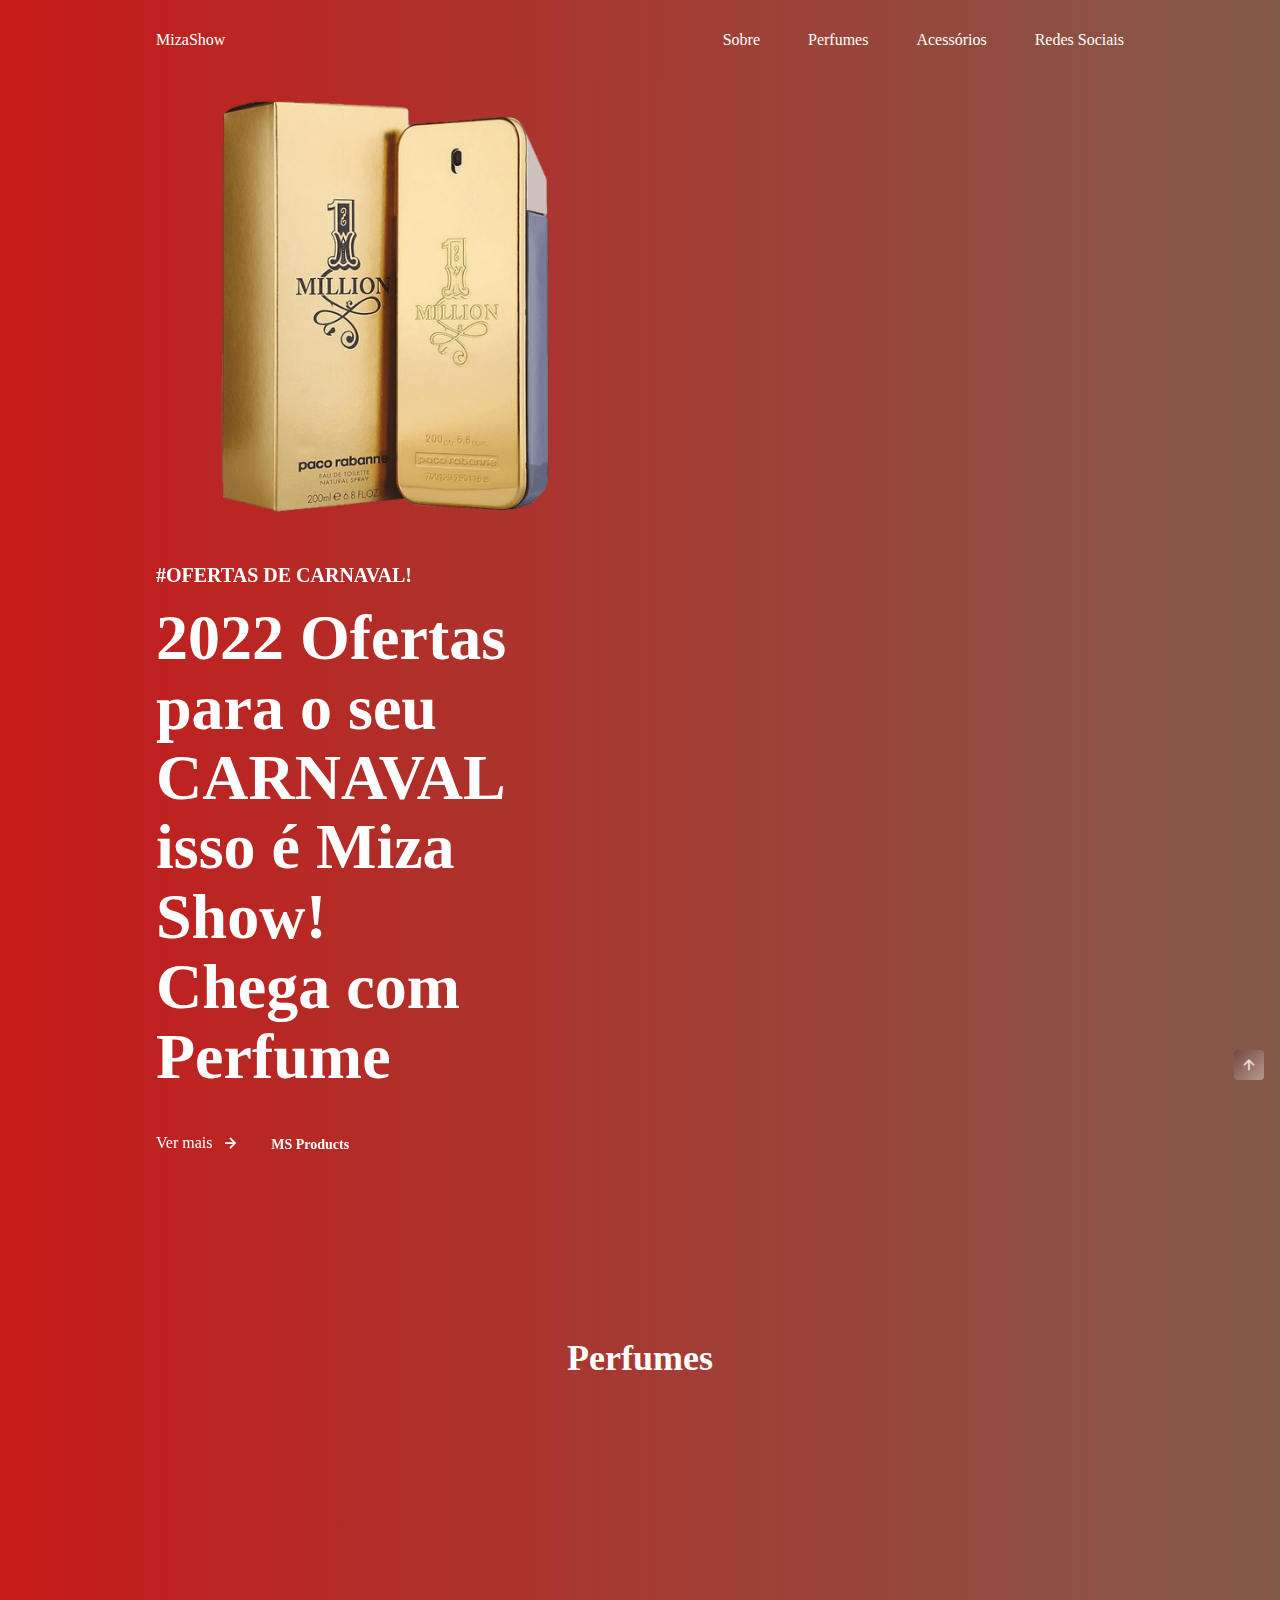
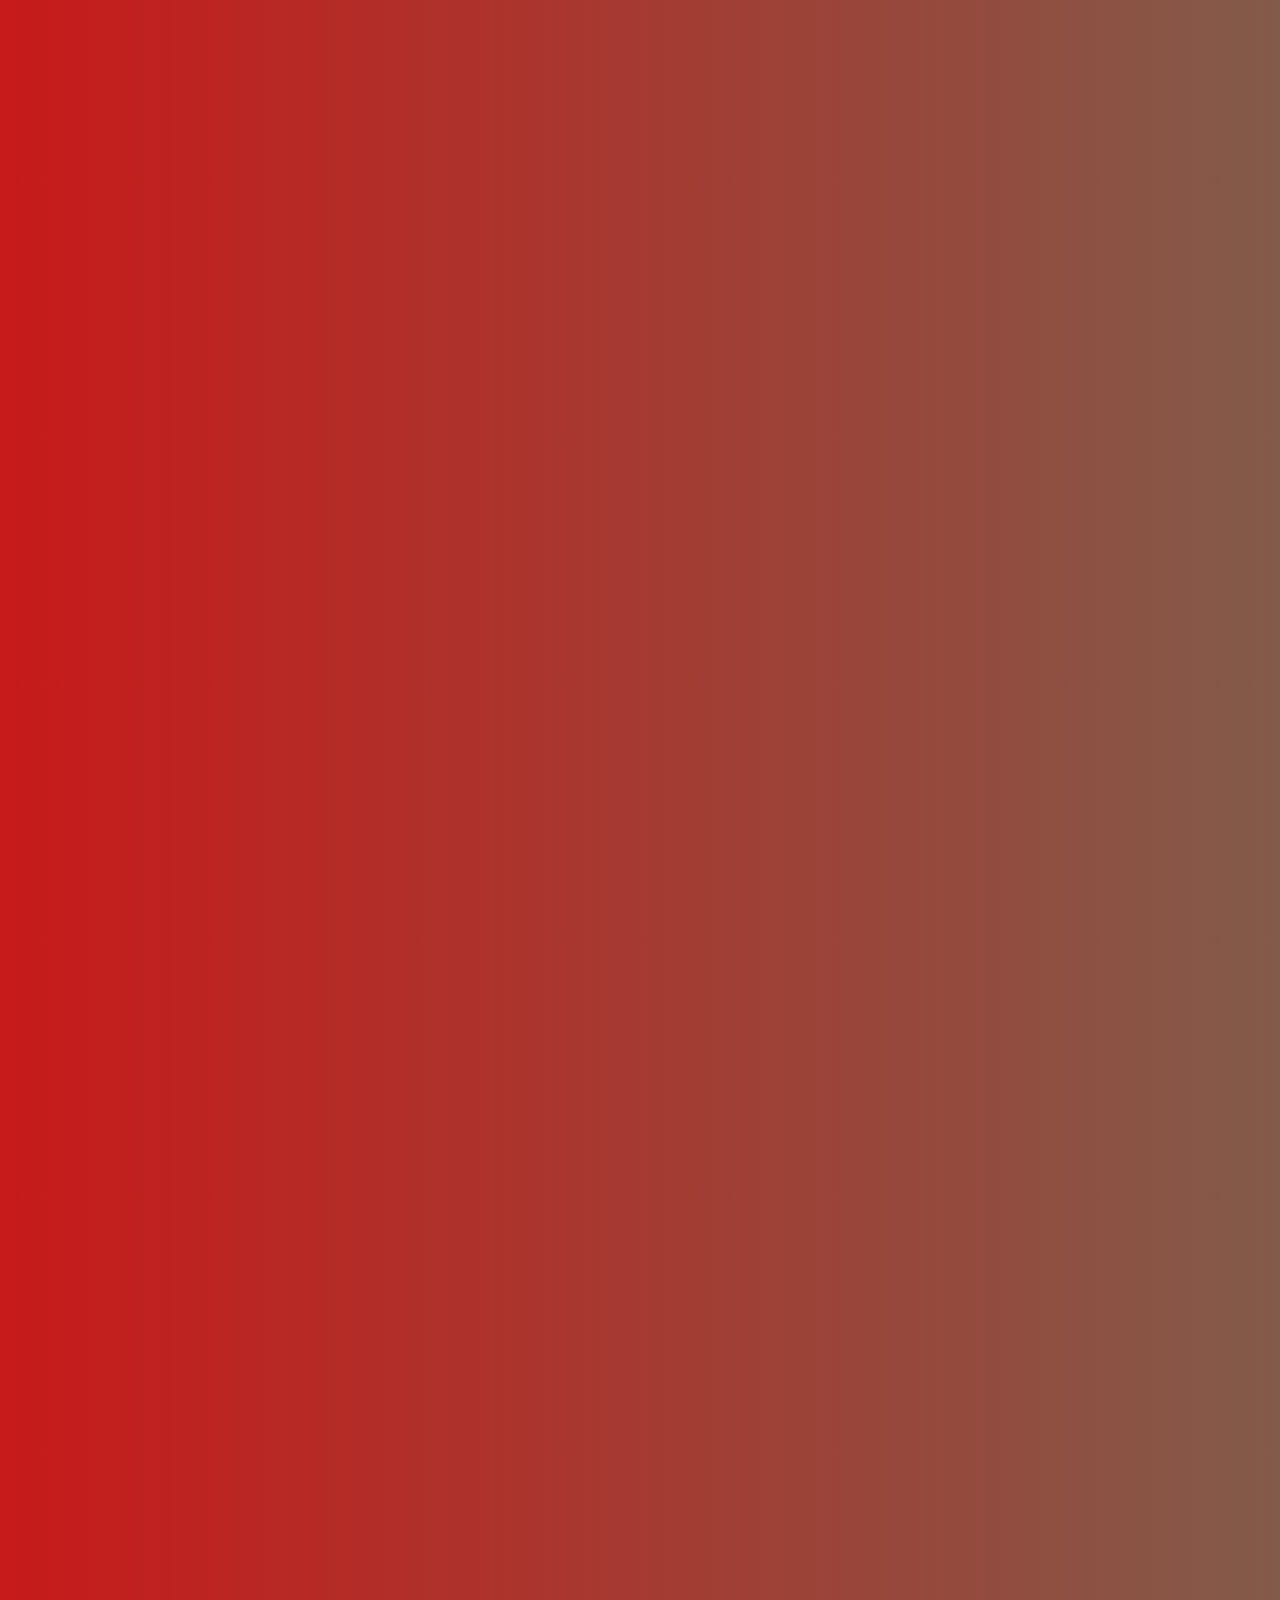
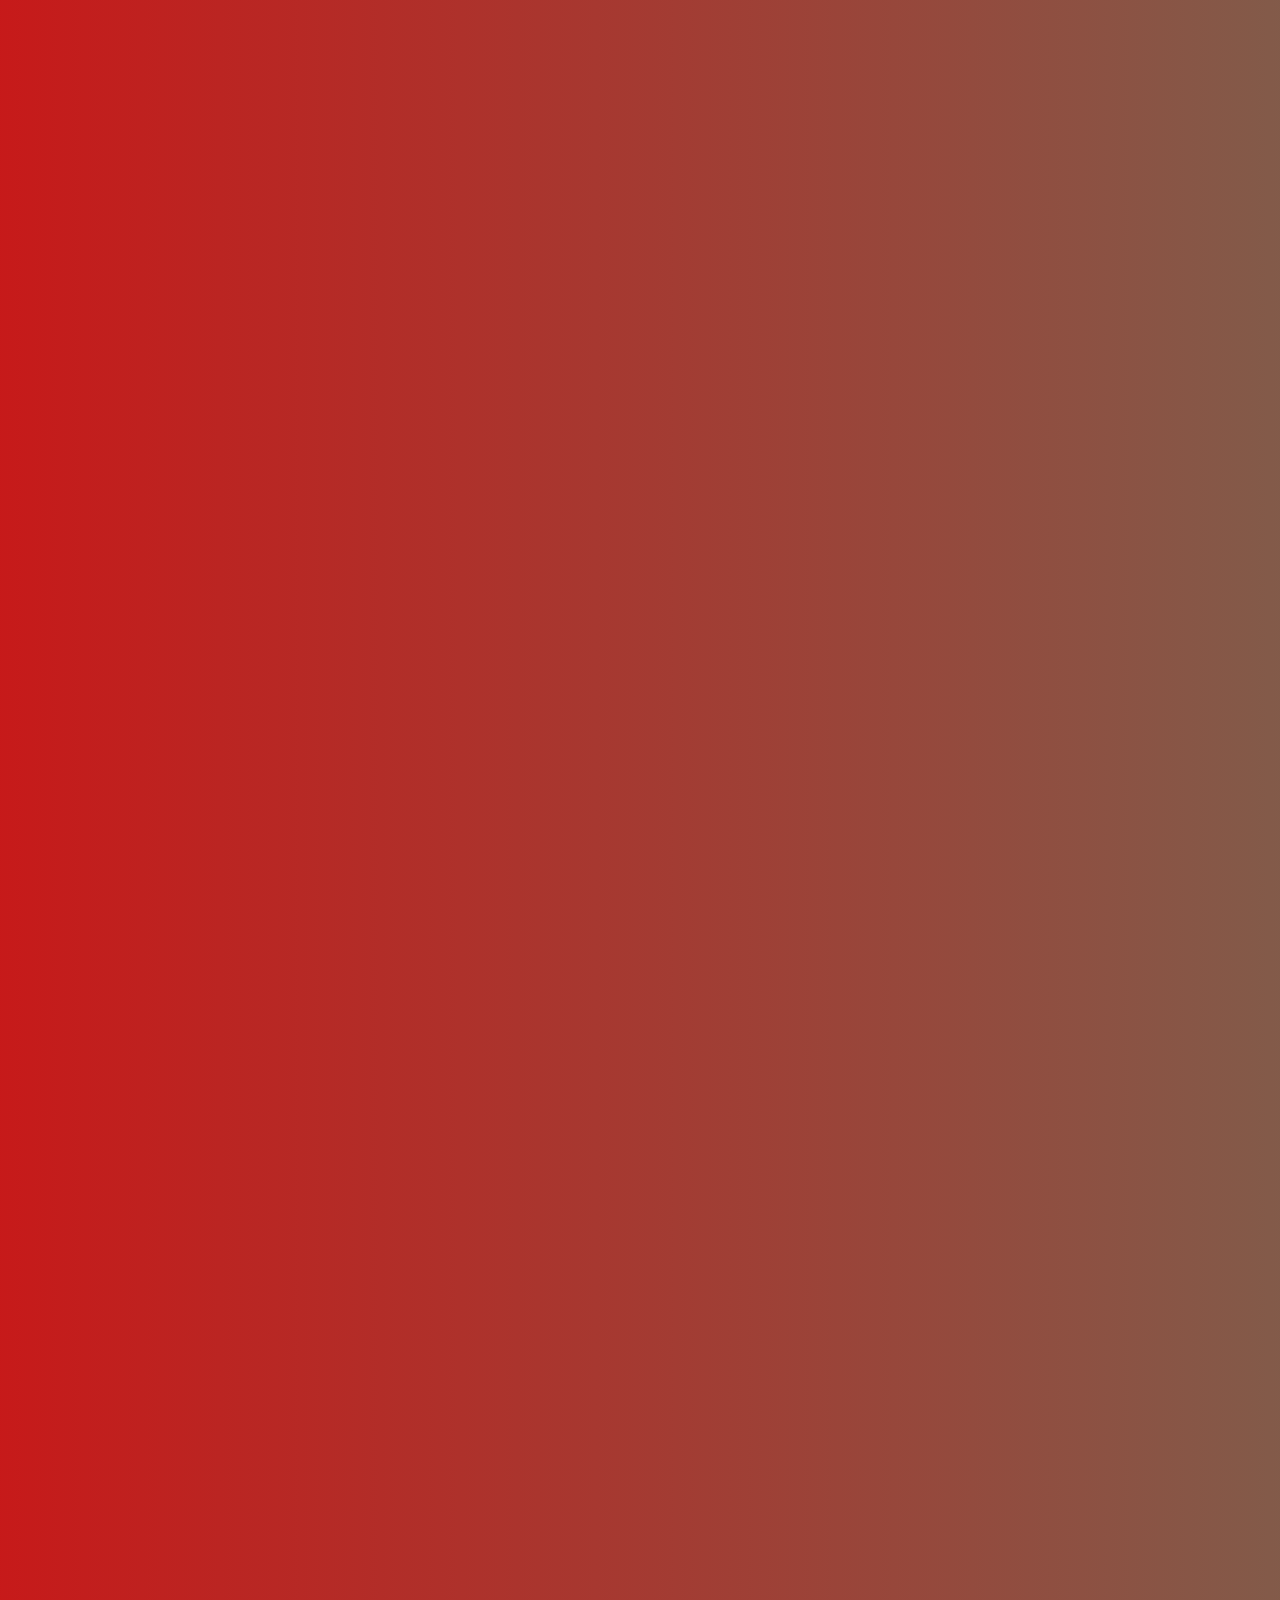
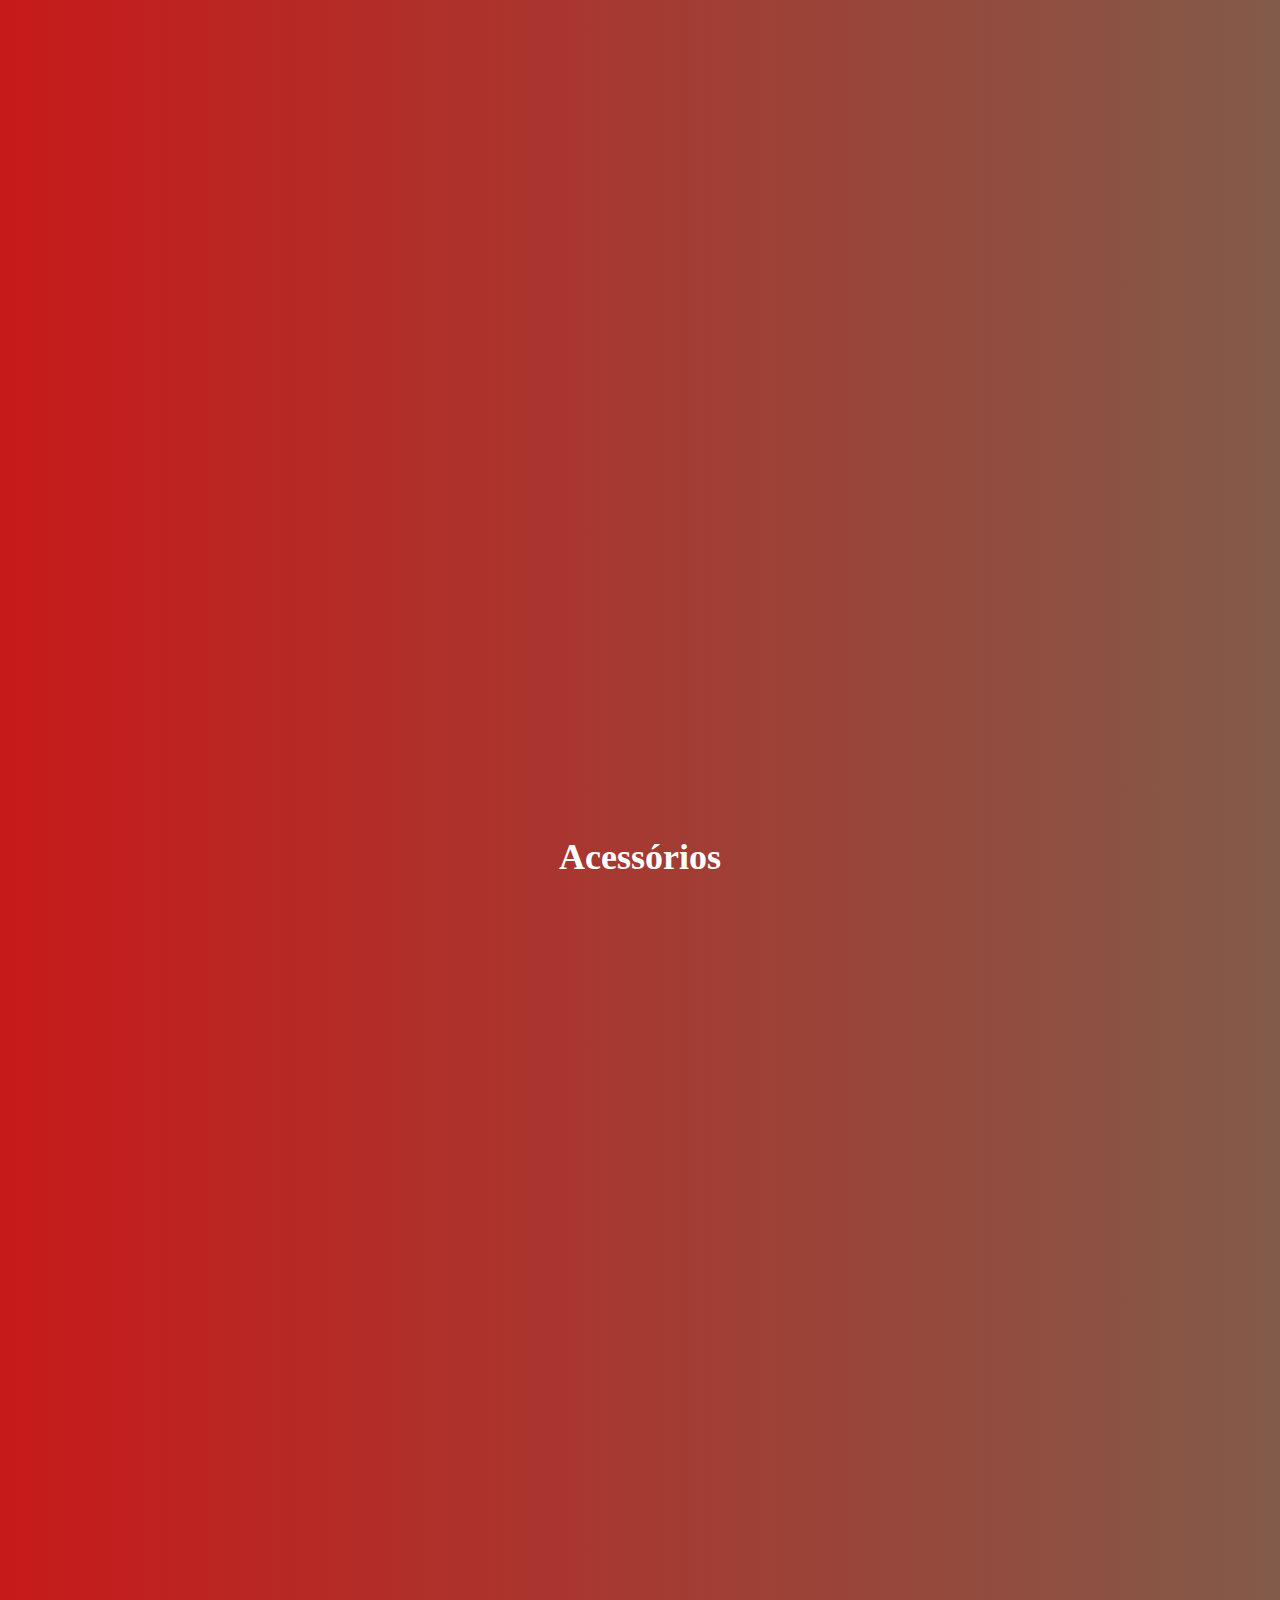
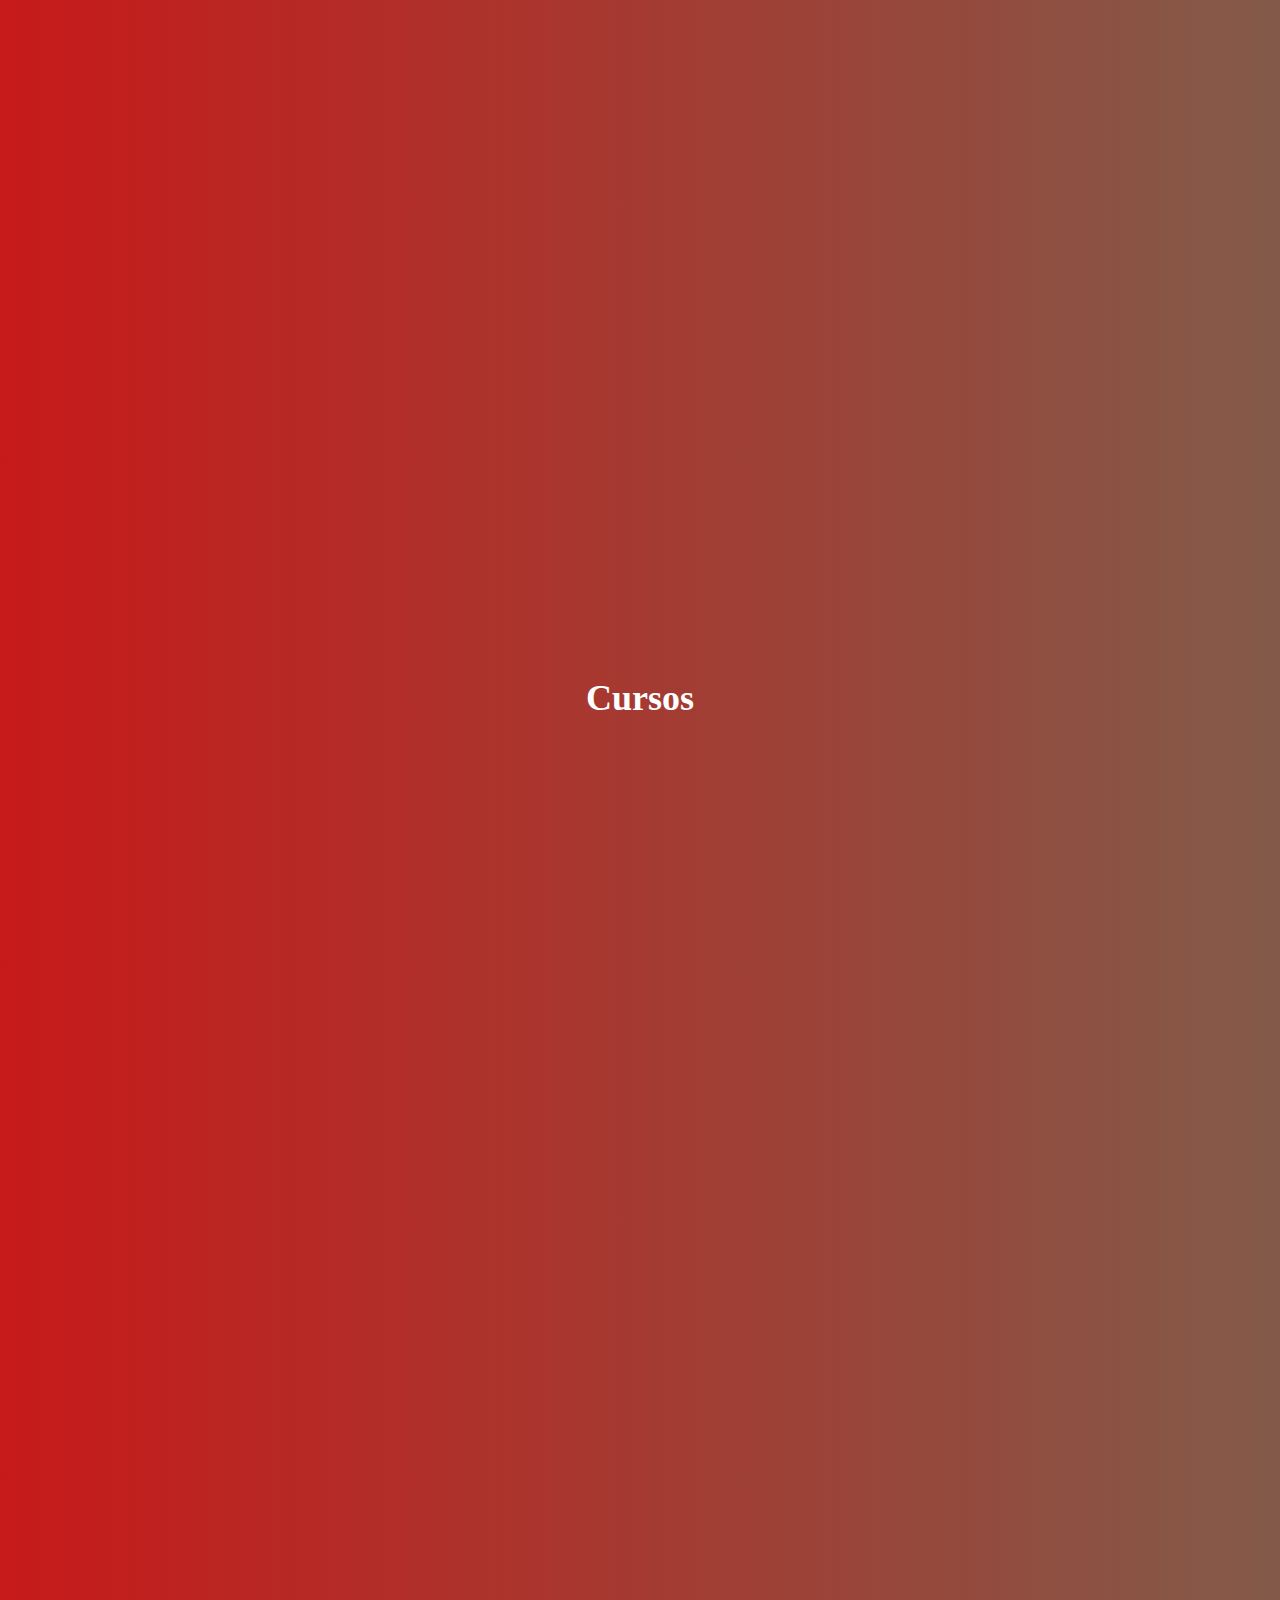
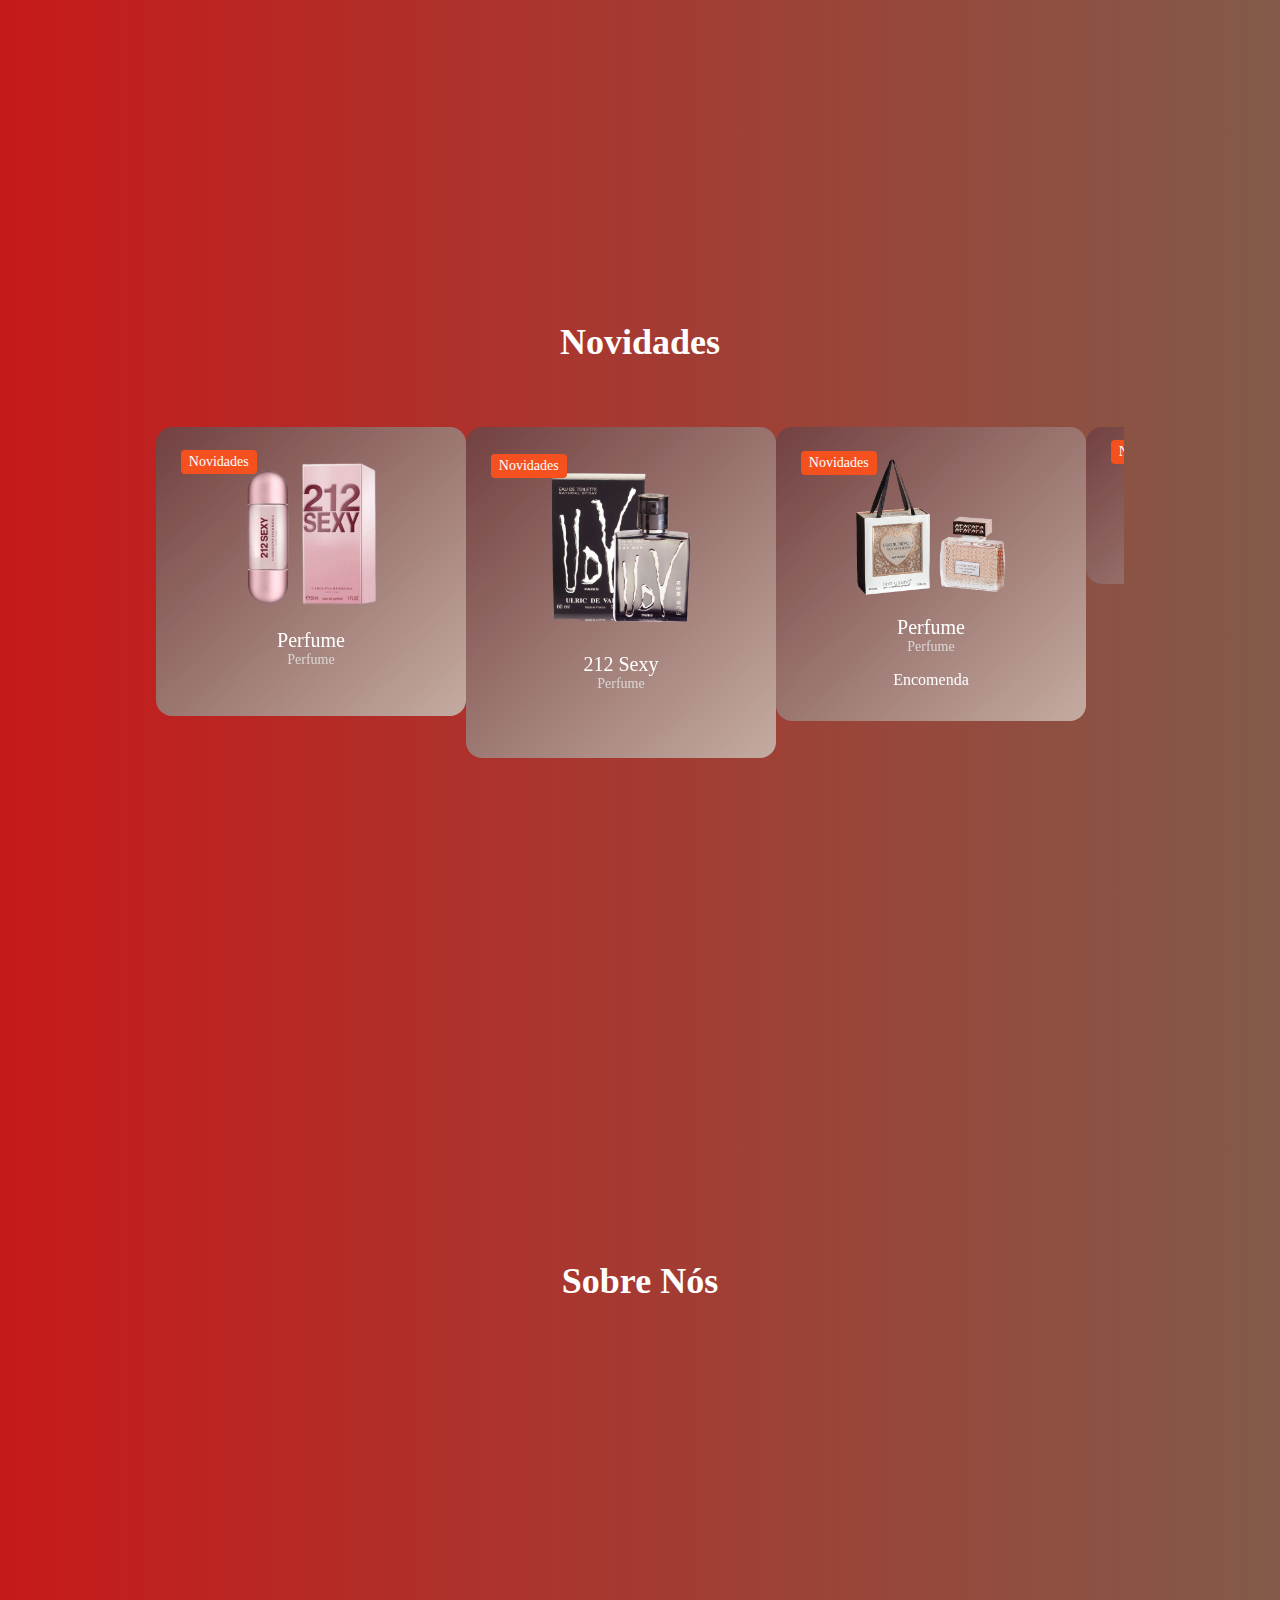
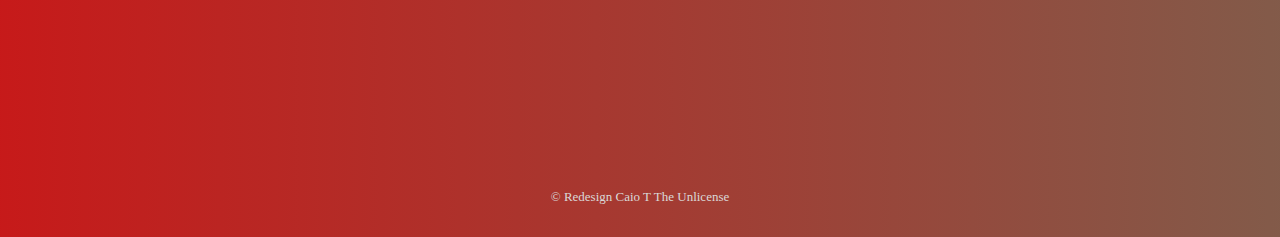
==== index.html @ e5ce348b "change about to the footer" ====
<!DOCTYPE html>
<html>
  <head>
    <meta charset="UTF-8"/>
    <meta name="viewport" content="width=device-width, initial-scale=1.0"/>

    <!--=============== FAVICON ===============-->
    <link rel="shortcut icon" href="img/favicon.png" type="image/x-icon"/>

    <!--=============== BOXICONS ===============-->
    <link
      rel="stylesheet"
      href="https://cdn.jsdelivr.net/npm/boxicons@latest/css/boxicons.min.css"/>

    <!--=============== SWIPER CSS ===============-->
    <link rel="stylesheet" href="assets/css/swiper-bundle.min.css"/>

    <!--=============== CSS ===============-->
    <link rel="stylesheet" href="assets/css/styles.css"/>

    <title>MizaShow</title>
  </head>
  <body>
    <!--==================== HEADER ====================-->
    <header class="header" id="header">
      <nav class="nav container">
        <a href="#" class="nav__logo">MizaShow</a>

        <div class="nav__menu" id="nav-menu">
          <ul class="nav__list">         

            <li class="nav__item">
              <a href="#Sobre" class="nav__link">Sobre</a>
            </li>

            <li class="nav__item">
              <a href="#trick" class="nav__link">Perfumes</a>
            </li>

            <li class="nav__item">
              <a href="#electro" class="nav__link">Acessórios</a>
            </li>

            <li class="nav__item">
              <a href="https://linktr.ee/mizashow" class="nav__link">Redes Sociais</a>
            </li>
          </ul>

          <div class="nav__close" id="nav-close">
            <i class="bx bx-x"></i>
          </div>

          <img src="assets/img/nav-img.png" alt="" class="nav__img"/>
        </div>

        <div class="nav__toggle" id="nav-toggle">
          <i class="bx bx-grid-alt"></i>
        </div>
      </nav>
    </header>

    <main class="main">
      <!--==================== Inicio ====================-->
      <section class="Inicio container" id="Inicio">
        <div class="swiper Inicio-swiper">
          <div class="swiper-wrapper">
            <!-- Inicio SLIDER 1 -->
            <section class="swiper-slide">
              <div class="home__content grid">
                <div class="home__group">
                  <img
                    src="img/one.png"
                    alt=""
                    class="home__img"
                  />

                  <div class="home__details-img">
                  <h4 class="home__details-title">MS Products</h4>
                </div>

                <div class="home__data">
                  <h4 class="home__subtitle">#Ofertas de Carnaval!</h4>
                  <h2 class="home__title">
                    2022 Ofertas para o seu CARNAVAL<br>isso é Miza Show!<br/> <strong>Chega com Perfume</strong>                  
                  </h2><br>                 

                  <div class="home__buttons">
                    <a href="#trick" class="button--link button--flex"
                      >Ver mais
                      <i class="bx bx-right-arrow-alt button__icon"></i
                    ></a>
                  </div>
                </div>
              </div>
            </section>

            <!-- Inicio SLIDER 2 -->
            <section class="swiper-slide">
              <div class="home__content grid">
                <div class="home__group">
                  <img src="assets/img/home2-img.png" alt="" class="home__img"/>                 

                <div class="home__data">
                  <h3 class="home__subtitle">#2 top Best duo</h3>
                  <h1 class="home__title">
                    BRING BACK <br />
                    MY COTTON <br />
                    Perfumes
                  </h1>
                  <p class="home__description">
                    
                  </p>

                  <div class="home__buttons">
                    <a href="#" class="button">Book Now</a>
                    <a href="#" class="button--link button--flex"
                      >Track Record
                      <i class="bx bx-right-arrow-alt button__icon"></i
                    ></a>
                  </div>
                </div>
              </div>
            </section>

            <!-- Inicio SLIDER 3 -->
            <section class="swiper-slide">
              <div class="home__content grid">
                <div class="home__group">
                  <img
                    src="assets/img/home3-img.png"
                    alt=""
                    class="home__img"
                  />
                 

                  <div class="home__details-img">
                    <h4 class="home__details-title">Captain Sem</h4>
                    <span class="home__details-subtitle"
                      >Veteran Spooky Ghost</span
                    >
                  </div>
                </div>

                <div class="home__data">
                  <h3 class="home__subtitle">#3 Top Scariest Ghost</h3>
                  <h1 class="home__title">
                    RESPAWN <br />
                    THE SPOOKY <br />
                    SKULL
                  </h1>
                  <p class="home__description">
                    
                    Mizashow
                  </p>

                  <div class="home__buttons">
                    <a href="#" class="button">Book Now</a>
                    <a href="#" class="button--link button--flex"
                      >Track Record
                      <i class="bx bx-right-arrow-alt button__icon"></i
                    ></a>
                  </div>
                </div>
              </div>
            </section>
          </div>
          <div class="swiper-pagination"></div>
        </div>
      </section>  

     

      <!--==================== Perfumes ====================-->
      <section class="section trick" id="trick">
        <h2 class="section__title">Perfumes</h2>

        <div class="trick__container container grid">


          <div class="trick__content">
            <img style="cursor: pointer;" onclick="window.location='https://www.mercadolivre.com.br/o-boticario-malbec-deo-colnia-100ml-para-homem/p/MLB16119462?pdp_filters=seller_id:176774316';"
              src="img/tradicional.png"
              alt=""
              class="trick__img"
            />
            <h3 class="trick__title">Malbec Masculino Colonia</h3>
            <span class="trick__subtitle">Perfume</span>
            <span class="trick__price">192</span>
            <button class="button trick__button">
              <i class="bx bx-cart-alt trick__icon"></i>
            </button>
          </div>
          
          <div class="trick__content">
            <img style="cursor: pointer;" onclick="window.location='https://produto.mercadolivre.com.br/MLB-2169179427-perfume-eggeo-dolce-_JM';"
              src="img/eggeo.png"
              alt=""
              class="trick__img"
            />
            <h3 class="trick__title">Eggeo</h3>
            <span class="trick__subtitle">Perfume</span>
            <span class="trick__price">145</span>
            <button class="button trick__button">
              <i class="bx bx-cart-alt trick__icon"></i>
            </button>
          </div>
          
          <div class="trick__content">
            <img style="cursor: pointer;" onclick="window.location='https://produto.mercadolivre.com.br/MLB-2169175814-perfume-coffee-woman-_JM';"
              src="img/coffee.png"
              alt=""
              class="trick__img"
            />
            <h3 class="trick__title">Coffee Seduction</h3>
            <span class="trick__subtitle">Feminino</span>
            <span class="trick__price">178</span>
            <button class="button trick__button">
              <i class="bx bx-cart-alt trick__icon"></i>
            </button>
          </div>

          <div class="trick__content">
            <img style="cursor: pointer;" onclick="window.location='https://produto.mercadolivre.com.br/MLB-2166412626-zaad-95-ml-_JM';"
              src="img/zaad.png"
              alt=""
              class="trick__img"
            />
            <h3 class="trick__title">Zaad</h3>
            <span class="trick__subtitle">Perfume</span>
            <span class="trick__price">275.88</span>
          </div>
          
          
            <div class="trick__content">
            <img style="cursor: pointer;" onclick="window.location='https://produto.mercadolivre.com.br/MLB-2166410885-quasar-classico-125ml-_JM';"
              src="img/quasar.png"
              alt=""
              class="trick__img"
            />
            <h3 class="trick__title">Quasar Classico</h3>
            <span class="trick__subtitle">Perfume</span>
            <span class="trick__price">155.88</span>
          </div>
          
            <div class="trick__content">
            <img style="cursor: pointer;" onclick="window.location='https://produto.mercadolivre.com.br/MLB-2165443812-perfume-malbec-flame-_JM';"
              src="img/flame.png"
              alt=""
              class="trick__img"
            />
            <h3 class="trick__title">Malbec Masculino Flame</h3>
            <span class="trick__subtitle">Perfume</span>
            <span class="trick__price">197,88</span>
            <button class="button trick__button">
              <i class="bx bx-cart-alt trick__icon"></i>
            </button>
          </div>
          
          
          
          <div class="trick__content">
            <img style="cursor: pointer;" onclick="window.location='https://www.mercadolivre.com.br/joop-homme-edt-125ml-para-homem/p/MLB6093091?pdp_filters=seller_id:176774316';"
              src="img/joop.png"
              alt=""
              class="trick__img"
            />
            <h3 class="trick__title">Joop! Homme EDT 125ml</h3>
            <span class="trick__subtitle">Perfume</span>
            <span class="trick__price">197,88</span>
            <button class="button trick__button">
              <i class="bx bx-cart-alt trick__icon"></i>
            </button>
          </div>

          <div class="trick__content">
            <img style="cursor: pointer;" onclick="window.location='https://produto.mercadolivre.com.br/MLB-2006764977-perfume-ulric-de-varens-udv-_JM';"
              src="img/udv.png"
              alt=""
              class="trick__img"
            />
            <h3 class="trick__title">Ulric de Varens</h3>
            <span class="trick__subtitle">Perfume</span>
            <span class="trick__price">$108.99</span>
          </div>

          <div class="trick__content">
            <img style="cursor: pointer;" onclick="window.location='https://produto.mercadolivre.com.br/MLB-2081598953-scuderia-ferrari-black-_JM';"
              src="img/ferrari.png"
              alt=""
              class="trick__img"
            />
            <h3 class="trick__title">Ferrari-Scuderia-Black</h3>
            <span class="trick__subtitle">Perfume</span>
            <span class="trick__price">$192,88</span>
          </div>
          
          
          <div class="trick__content">      
            <img style="cursor: pointer;" onclick="window.location='https://produto.mercadolivre.com.br/MLB-2046215361-clube-420-exclusive-men-_JM';"
              src="img/club.png"
              alt=""
              class="trick__img"/>
            <h3  class="trick__title">Club 420</h3>
            <span class="trick__subtitle">Exclusive Men</span>
            <span class="trick__price">$92,88</span>       
          </div>
          
          
          <div class="trick__content">      
            <img style="cursor: pointer;" onclick="window.location='https://produto.mercadolivre.com.br/MLB-1961543354-perfume-gabriela-sabatini-_JM';"
              src="img/night.png"
              alt=""
              class="trick__img"/>
            <h3  class="trick__title">Gabriela Sabatini</h3>
            <span class="trick__subtitle">Miss Gabriela Night</span>
            <span class="trick__price">$88,99</span>       
          </div>

          <div class="trick__content">
            <img style="cursor: pointer;" onclick="window.location='https://produto.mercadolivre.com.br/MLB-2051185597-udv-paris-blue-_JM';"
              src="img/udvblue.png"
              alt=""
              class="trick__img"
            />
            <h3 class="trick__title">Udv Blue</h3>
            <span class="trick__subtitle">Perfume</span>
            <span class="trick__price">$115.99</span>
          </div>
          

          <div class="trick__content">      
            <img style="cursor: pointer;" onclick="window.location='https://produto.mercadolivre.com.br/MLB-2022106139-perfume-juliana-paes-glam-_JM';"
              src="img/juliana.png"
              alt=""
              class="trick__img"/>
            <h3  class="trick__title">Juliana Paes Glam</h3>
            <span class="trick__subtitle">Perfume</span>
            <span class="trick__price">$105.88</span>       
          </div>

          <div class="trick__content">      
            <img style="cursor: pointer;" onclick="window.location='https://produto.mercadolivre.com.br/MLB-2041840825-perfume-miss-new-brand-_JM';"
              src="img/miss.png"
              alt=""
              class="trick__img"/>
            <h3  class="trick__title">Miss For Women</h3>
            <span class="trick__subtitle">Perfume</span>
            <span class="trick__price">$92.88</span>       
          </div>

          <div class="trick__content">      
            <img style="cursor: pointer;" onclick="window.location='https://produto.mercadolivre.com.br/MLB-1817757815-so-hojeperfume-importado-antnio-bandeira-original-_JM';"
              src="img/silver.png"
              alt=""
              class="trick__img"/>
            <h3  class="trick__title">Antônio Bandeira</h3>
            <span class="trick__subtitle">The Secret</span>
            <span class="trick__price">$143,88</span>       
          </div>

          
          <div class="trick__content">      
            <img style="cursor: pointer;" onclick="window.location='https://produto.mercadolivre.com.br/MLB-1817757678-so-hojeperfume-importado-da-linha-antnio-bandeira-_JM';"
              src="img/roxo.png"
              alt=""
              class="trick__img"/>
            <h3  class="trick__title">Her Golden Desire</h3>
            <span class="trick__subtitle">Her Secret</span>
            <span class="trick__price">$143,88</span>       
          </div>
          <div class="trick__content">      
            <img style="cursor: pointer;" onclick="window.location='https://produto.mercadolivre.com.br/MLB-2022692979-perfume-gabriela-sabatini-_JM';"
              src="img/gabriela.png"
              alt=""
              class="trick__img"/>
            <h3  class="trick__title">Gabriela Sabatini</h3>
            <span class="trick__subtitle">Miss Gabriela</span>
            <span class="trick__price">$88,99</span>       
          </div>
          <div class="trick__content">      
            <img style="cursor: pointer;" onclick="window.location='https://produto.mercadolivre.com.br/MLB-1817763372-blue-seduction-da-linha-antnio-bandeira-_JM';"
              src="img/blueseduction.png"
              alt=""
              class="trick__img"/>
            <h3  class="trick__title">Blue Seduction </h3>
            <span class="trick__subtitle">Homem</span>
            <span class="trick__price">$143,88</span>       
          </div>
          <div class="trick__content">      
            <img style="cursor: pointer;" onclick="window.location='https://produto.mercadolivre.com.br/MLB-2105573110-perfume-black-extreme-_JM';"
              src="img/everlast.png"
              alt=""
              class="trick__img"/>
            <h3  class="trick__title">Everlast Black</h3>
            <span class="trick__subtitle">+Brinde</span>
            <span class="trick__price">$108,99</span>       
          </div>

          <div class="trick__content">      
            <img style="cursor: pointer;" onclick="window.location='https://produto.mercadolivre.com.br/MLB-1865998035-deodorant-the-secret-ouro-_JM';"
              src="img/deo.png"
              alt=""
              class="trick__img"/>
            <h3  class="trick__title">Deodorant The Secret</h3>
            <span class="trick__subtitle">Somente Desodorante</span>
            <span class="trick__price">$27,88</span>       
          </div>

          <div class="trick__content">      
            <img style="cursor: pointer;" onclick="window.location='https://produto.mercadolivre.com.br/MLB-1961549634-perfume-silver-scent-_JM';"
              src="img/scent.png"
              alt=""
              class="trick__img"/>
            <h3  class="trick__title">Jaques Bogart</h3>
            <span class="trick__subtitle">Silver Scent</span>
            <span class="trick__price">$195,88</span>       
          </div>


          <div class="trick__content">      
            <img style="cursor: pointer;" onclick="window.location='https://produto.mercadolivre.com.br/MLB-2007020346-perfume-wild-adventure-_JM';"
              src="img/wild.png"
              alt=""
              class="trick__img"/>
            <h3  class="trick__title">Wild Adventure</h3>
            <span class="trick__subtitle">Perfume</span>
            <span class="trick__price">$107</span>       
          </div>
          <div class="trick__content">      
            <img style="cursor: pointer;" onclick="window.location='https://produto.mercadolivre.com.br/MLB-2022092964-perfume-importado-camaro-_JM';"
              src="img/camaro.png"
              alt=""
              class="trick__img"/>
            <h3  class="trick__title">Camaro</h3>
            <span class="trick__subtitle">Perfume</span>
            <span class="trick__price">$122</span>       
          </div>
         
          <div class="trick__content">      
            <img style="cursor: pointer;" onclick="window.location='https://produto.mercadolivre.com.br/MLB-2022093309-perfume-importado-colcci-urbana-_JM';"
              src="img/urban.png"
              alt=""
              class="trick__img"/>
            <h3  class="trick__title">Colcci Urban </h3>
            <span class="trick__subtitle">Perfume</span>
            <span class="trick__price">$114.99</span>       
          </div>
          <div class="trick__content">      
            <img style="cursor: pointer;" onclick="window.location='https://produto.mercadolivre.com.br/MLB-1817757570-perfumes-importados-da-linha-antnio-bandeira-100-original-_JM';"
              src="img/hergolden.png"
              alt=""
              class="trick__img"/>
            <h3  class="trick__title">Her SecretTempation </h3>
            <span class="trick__subtitle">Perfume</span>
            <span class="trick__price">$139.88</span>       
          </div>
          <div class="trick__content">      
            <img style="cursor: pointer;" onclick="window.location='https://produto.mercadolivre.com.br/MLB-1817760613-perfumes-importados-da-linha-antnio-bandeira-100-original-_JM';"
              src="img/king.png"
              alt=""
              class="trick__img"/>
            <h3  class="trick__title">King Of Seduction</h3>
            <span class="trick__subtitle">Perfume</span>
            <span class="trick__price">$139.88</span>       
          </div>
          <div class="trick__content">      
            <img style="cursor: pointer;" onclick="window.location='https://produto.mercadolivre.com.br/MLB-1952965324-perfume-importado-hugo-man-125-ml-_JM';"
              src="img/hugo.png"
              alt=""
              class="trick__img"/>
            <h3  class="trick__title">Hugo J'el</h3>
            <span class="trick__subtitle">Perfume</span>
            <span class="trick__price">$248.88</span>       
          </div>
          <div class="trick__content">      
            <img style="cursor: pointer;" onclick="window.location='https://produto.mercadolivre.com.br/MLB-1819115214-perfume-importado-da-linha-antnio-bandeira100-original-_JM';"
              src="img/antonioBandera.png"
              alt=""
              class="trick__img"/>
            <h3  class="trick__title">AntonioBanderas </h3>
            <span class="trick__subtitle">Perfume</span>
            <span class="trick__price">$132.24</span>       
          </div>
          <div class="trick__content">      
            <img style="cursor: pointer;" onclick="window.location='https://www.mercadolivre.com.br/antonio-banderas-blue-seduction-edt-80ml-para-mulher/p/MLB17477213?pdp_filters=seller_id:176774316#searchVariation=MLB17477213';"
              src="img/bluef.png"
              alt=""
              class="trick__img"/>
            <h3  class="trick__title">BlueSeduction Fem</h3>
            <span class="trick__subtitle">Perfume</span>
            <span class="trick__price">$133.88</span>       
          </div>
          <div class="trick__content">      
            <img style="cursor: pointer;" onclick="window.location='https://produto.mercadolivre.com.br/MLB-1966784273-la-petite-fleur-romantique-_JM';"
              src="img/petite2.png"
              alt=""
              class="trick__img"/>
            <h3  class="trick__title">LaPetit FleurRomantique</h3>
            <span class="trick__subtitle">Perfume</span>
            <span class="trick__price">$72.88</span>       
          </div>
          <div class="trick__content">      
            <img style="cursor: pointer;" onclick="window.location='https://produto.mercadolivre.com.br/MLB-1966787367-power-boost-for-men-_JM';"
              src="img/powerboost.png"
              alt=""
              class="trick__img"/>
            <h3  class="trick__title">PowerBoost</h3>
            <span class="trick__subtitle">Perfume</span>
            <span class="trick__price">$78.99</span>       
          </div>          
          <div class="trick__content">      
            <img style="cursor: pointer;" onclick="window.location='https://produto.mercadolivre.com.br/MLB-1966773274-hugo-just-different-_JM';"
              src="img/hugojust.png"
              alt=""
              class="trick__img"/>
            <h3  class="trick__title">HugoBoss Just</h3>
            <span class="trick__subtitle">Perfume</span>
            <span class="trick__price">$264.88</span>       
          </div>
          <div class="trick__content">      
            <img style="cursor: pointer;" onclick="window.location='https://produto.mercadolivre.com.br/MLB-1819117685-perfume-importado-da-linha-antnio-bandeira100-original-_JM';"
              src="img/power.png"
              alt=""
              class="trick__img"/>
            <h3  class="trick__title">Power of Seduction</h3>
            <span class="trick__subtitle">Perfume</span>
            <span class="trick__price">$139.99</span>       
          </div>
          <div class="trick__content">      
            <img style="cursor: pointer;" onclick="window.location='https://produto.mercadolivre.com.br/MLB-1961555227-perfume-fantasy-britney-spears-_JM';"
              src="img/britney.png"
              alt=""
              class="trick__img"/>
            <h3  class="trick__title">Britney Spears Fantasy</h3>
            <span class="trick__subtitle">Perfume</span>
            <span class="trick__price">$178.99</span>       
          </div>

          <div class="trick__content">      
            <img style="cursor: pointer;" onclick="window.location='https://produto.mercadolivre.com.br/MLB-1910915124-her-secret-desire-antnio-bandeira-_JM';"
              src="img/roxokit.png"
              alt=""
              class="trick__img"/>
            <h3  class="trick__title"> Her Secret Desire KIT</h3>
            <span class="trick__subtitle">+Deodorant</span>
            <span class="trick__price">$154.99</span>       
          </div>
          <div class="trick__content">      
            <img style="cursor: pointer;" onclick="window.location='https://produto.mercadolivre.com.br/MLB-2051174604-love-secretbelle-_JM';"
              src="img/love.png"
              alt=""
              class="trick__img"/>
            <h3  class="trick__title">Love Secret</h3>
            <span class="trick__subtitle">Perfume</span>
            <span class="trick__price">$78.99</span>       
          </div>
          <div class="trick__content">      
            <img style="cursor: pointer;" onclick="window.location='https://produto.mercadolivre.com.br/MLB-2041847214-perfume-coeur-frivoleeau-de-parfum-_JM';"
              src="img/coeur.png"
              alt=""
              class="trick__img"/>
            <h3  class="trick__title">Coeur Frivole</h3>
            <span class="trick__subtitle">Perfume</span>
            <span class="trick__price">$92.88</span>       
          </div>            
          <div class="trick__content">      
            <img style="cursor: pointer;" onclick="window.location='https://produto.mercadolivre.com.br/MLB-2046241180-clube-420exclusive-women-pink-_JM';"
              src="img/420.png"
              alt=""
              class="trick__img"/>
            <h3  class="trick__title">Linn Young Club420</h3>
            <span class="trick__subtitle">Perfume</span>
            <span class="trick__price">$92.88</span>       
          </div>   
      </section>
      <!--==================== DISCOUNT ====================-->
      <section class="section discount" id="electro">
      <h2 class="section__title">Acessórios</h2>

        <div class="trick__container container grid">


          <div class="trick__content">
            <img style="cursor: pointer;" onclick="window.location='https://produto.mercadolivre.com.br/MLB-2079297943-caixa-de-somportable-speaker-_JM';"
              src="img/speaker.png"
              alt=""
              class="trick__img"
            />
            <h3 class="trick__title">Speaker</h3>
            <span class="trick__subtitle">Bluetooth+FM</span>
            <span class="trick__price">R$77</span>
            <button class="button trick__button">
              <i class="bx bx-cart-alt trick__icon"></i>
            </button>
          </div>     

          <div class="trick__content">
            <img style="cursor: pointer;" onclick="window.location='https://produto.mercadolivre.com.br/MLB-2089756538-barbeador-inova-_JM';"
              src="img/inova.png" alt="" class="trick__img"/>
            <h3 class="trick__title">Maquina Cabelo Portátil</h3>
            <span class="trick__subtitle">Profissional Inova</span>
            <span class="trick__price">R$62</span>
            <button class="button trick__button">
              <i class="bx bx-cart-alt trick__icon"></i>
            </button>
          </div>
          <div class="trick__content">
            <img style="cursor: pointer;" onclick="window.location='https://produto.mercadolivre.com.br/MLB-2091061986-caixa-bluetooth-port-_JM';"
              src="img/water.png" alt="" class="trick__img"/>
            <h3 class="trick__title">Speaker A Prova da Agua</h3>
            <span class="trick__subtitle">Bluetooth Inova</span>
            <span class="trick__price">R$56</span>
            <button class="button trick__button">
              <i class="bx bx-cart-alt trick__icon"></i>
            </button>
          </div>
          <div class="trick__content">
            <img style="cursor: pointer;" onclick="window.location='https://produto.mercadolivre.com.br/MLB-2089748544-carregador-smart-sensor-s5-_JM';"
              src="img/smart.png" alt="" class="trick__img"/>
            <h3 class="trick__title">Carregador Smart Sensor</h3>
            <span class="trick__subtitle">Suporte para veiculos Carregador Sem fio</span>
            <span class="trick__price">R$65</span>
            <button class="button trick__button">
              <i class="bx bx-cart-alt trick__icon"></i>
            </button>
          </div>

          <div class="trick__content">
            <img style="cursor: pointer;" onclick="window.location='https://produto.mercadolivre.com.br/MLB-2089748544-carregador-smart-sensor-s5-_JM';"
              src="img/universal.png" alt="" class="trick__img"/>
            <h3 class="trick__title">Carregador USB Universal</h3>
            <span class="trick__subtitle">Conecta na tomada saida USB</span>
            <span class="trick__price">R$36</span>
            <button class="button trick__button">
              <i class="bx bx-cart-alt trick__icon"></i>
            </button>
          </div>

          <div class="trick__content">
            <img style="cursor: pointer;" onclick="window.location='https://produto.mercadolivre.com.br/MLB-2095896533-carregador-de-celular-fantasy-_JM';"
              src="img/charger.png" alt="" class="trick__img"/>
            <h3 class="trick__title">Carregador Wireless Fantasy</h3>
            <span class="trick__subtitle">Celulares que aceitam</span>
            <span class="trick__price">R$58</span>
            <button class="button trick__button">
              <i class="bx bx-cart-alt trick__icon"></i>
            </button>
          </div>

          <div class="trick__content">
            <img style="cursor: pointer;" onclick="window.location='https://produto.mercadolivre.com.br/MLB-2022106139-perfume-juliana-paes-glam-_JM';"
              src="img/lavalier.png" alt="" class="trick__img"/>
            <h3 class="trick__title">Lavalier Microfone</h3>
            <span class="trick__subtitle">Gravações de alta qualidade</span>
            <span class="trick__price">R$36</span>
            <button class="button trick__button">
              <i class="bx bx-cart-alt trick__icon"></i>
            </button>
          </div>

          <div class="trick__content">
            <img style="cursor: pointer;" onclick="window.location='https://produto.mercadolivre.com.br/MLB-2022106139-perfume-juliana-paes-glam-_JM';"
              src="img/extensor.png" alt="" class="trick__img"/>
            <h3 class="trick__title">Extensor de Portas USB</h3>
            <span class="trick__price">R$36</span>
            <button class="button trick__button">
              <i class="bx bx-cart-alt trick__icon"></i>
            </button>
          </div>

          <div class="trick__content">
            <img style="cursor: pointer;" onclick="window.location='https://produto.mercadolivre.com.br/MLB-2091077638-caixa-bluetooth-_JM';"
              src="img/color.png" alt="" class="trick__img"/>
            <h3 class="trick__title">Speaker Ianoice Bluetooth Colors</h3>
            <span class="trick__price">R$48</span>
            <button class="button trick__button">
              <i class="bx bx-cart-alt trick__icon"></i>
            </button>
          </div>

          <div class="trick__content">
            <img style="cursor: pointer;" onclick="window.location='hhttps://produto.mercadolivre.com.br/MLB-2096009050-shawn-star-_JM';"
              src="img/pelo.png" alt="" class="trick__img"/>
            <h3 class="trick__title">Aparador de Pelos Nasal</h3>
            <span class="trick__price">R$42</span>
            <button class="button trick__button">
              <i class="bx bx-cart-alt trick__icon"></i>
            </button>
          </div>

          <div class="trick__content">
            <img style="cursor: pointer;" onclick="window.location='https://produto.mercadolivre.com.br/MLB-2095928470-mobile-plone-video-amplifier-_JM';"
              src="img/jogo.png" alt="" class="trick__img"/>
            <h3 class="trick__title">Amplificador de Imagem do cel Para Games</h3>
            <span class="trick__price">R$39</span>
            <button class="button trick__button">
              <i class="bx bx-cart-alt trick__icon"></i>
            </button>
          </div>

          <div class="trick__content">
            <img style="cursor: pointer;" onclick="window.location='https://produto.mercadolivre.com.br/MLB-2095910988-campainha-de-casazhishan-_JM';"
              src="img/doorbell.png" alt="" class="trick__img"/>
            <h3 class="trick__title">Campainha De Casa Doorbell Zhishan</h3>
            <span class="trick__price">R$48</span>
            <button class="button trick__button">
              <i class="bx bx-cart-alt trick__icon"></i>
            </button>
          </div>                             
          <div class="trick__content">
            <img style="cursor: pointer;" onclick="window.location='https://produto.mercadolivre.com.br/MLB-2022106139-perfume-juliana-paes-glam-_JM';"
              src="img/adaptador.png" alt="" class="trick__img"/>
            <h3 class="trick__title">Adaptador para Bluetooth</h3>
            <span class="trick__price">R$36</span>
            <button class="button trick__button">
              <i class="bx bx-cart-alt trick__icon"></i>
            </button>
          </div>                  
</div>
      </section>
<!--=== Fim Produtos =========-->

       <!--===== Cursos ======-->
       <section class="section discount" id="Cursos">
        <h2 class="section__title">Cursos</h2>  
          <div class="trick__container container grid">  
            <div class="trick__content">
              <img style="cursor: pointer;" onclick="window.location='https://go.hotmart.com/Q39151745Y';"
                src="img/barbecue.png"
                alt=""
                class="trick__img"
              />
              <h3 class="trick__title">Curso de Churrasco </h3>
              <span class="trick__subtitle">Online</span>
              <span class="trick__price">R$77</span>
              <button class="button trick__button">
                <i class="bx bx-cart-alt trick__icon"></i>
              </button>
            </div>     
  
            <div class="trick__content">
              <img style="cursor: pointer;" onclick="window.location='https://sun.eduzz.com/751104?a=68205449';"
                src="img/emagreça.png" alt="" class="trick__img"/>
              <h3 class="trick__title">Emagreça em Casa</h3>
              <span class="trick__subtitle">Curso Online</span>
              <span class="trick__price">R$36</span>             
            </div>

            <div class="trick__content">
              <img style="cursor: pointer;" onclick="window.location='https://sun.eduzz.com/870075?a=68205449';"
                src="img/vendas.png" alt="" class="trick__img"/>
              <h3 class="trick__title">Curso de vendas</h3>
              <span class="trick__subtitle">Curso para abrir sua Startup</span>
              <span class="trick__price">R$36</span>
              <button class="button trick__button">
                <i class="bx bx-cart-alt trick__icon"></i>
              </button>
            </div>
            <div class="trick__content">
              <img style="cursor: pointer;" onclick="window.location='https://sun.eduzz.com/318511?a=68205449';"
                src="img/bb.png" alt="" class="trick__img"/>
              <h3 class="trick__title">Concurso Banco do Brasil</h3>
              <span class="trick__subtitle">Conecta na tomada saida USB</span>
              <span class="trick__price">R$36</span>
              <button class="button trick__button">
                <i class="bx bx-cart-alt trick__icon"></i>
              </button>
            </div>          
      </div>
  </section>
      <!--===== Novidades =====-->

       <!--==================== Sobre ====================-->
       <section class="section Sobre" id="Sobre">
        <div class="about__container container grid">
          <div class="about__data">
            <h2 class="section__title about__title">
              Sobre MizaShow <br />              
            </h2>
            <p class="about__description">
              MizaShow, há  3 anos no ramo de Perfumes e Importações.
              Compras -> <b>Plataformas externas</b>
              Sinta-se seguro e aproveite! Obrigado.</p>
            <a href="#trick" class="button">Perfumes</a>
            <a href="#electro" class="button">Acessórios</a>
            <a href="#Cursos" class="button">Cursos</a>            
          </div>

          <img src="assets/img/Sobre-img.png" alt="" class="about__img"/>
        </div>
      </section>
      <section class="section Novidades" id="Novidades">
        <h2 class="section__title">Novidades</h2>

        <div class="new__container container">
          <div class="swiper Novidades-swiper">
            <div class="swiper-wrapper">
              <div class="new__content swiper-slide">
                <div class="new__tag">Novidades</div>
                <img src="img/212se.png" alt="" class="new__img"/>
                <h3 class="new__title">Perfume</h3>
                <span class="new__subtitle">Perfume</span>
                
                <button class="button new__button">
                  <i class="bx bx-cart-alt new__icon"></i>
                </button>
              </div>

              <div class="new__content swiper-slide">
                <div class="new__tag">Novidades</div>
                <img src="img/udv.png" alt="" class="new__img"/>
                <h3 class="new__title">212 Sexy</h3>
                <span class="new__subtitle">Perfume</span>

                <div class="new__prices">
                  <span class="new__price"></span>
                  <span class="new__discount"></span>
                </div>

                <button class="button new__button">
                  <i class="bx bx-cart-alt new__icon"></i>
                </button>
              </div>

              <div class="new__content swiper-slide">
                <div class="new__tag">Novidades</div>
                <img src="img/coeur.png" alt="" class="new__img"/>
                <h3 class="new__title">Perfume</h3>
                <span class="new__subtitle">Perfume</span>

                <div class="new__prices">
                  <span class="new__price">Encomenda</span>
                </div>

                <button class="button new__button">
                  <i class="bx bx-cart-alt new__icon"></i>
                </button>
              </div>

              <div class="new__content swiper-slide">
                <div class="new__tag">Novidades</div>
                <img src="assets/img/new4-img.png" alt="" class="new__img"/>
                <h3 class="new__title">Rip</h3>
                <span class="new__subtitle">Perfume</span>

                <div class="new__prices">
                  <span class="new__price">Encomenda</span>
                </div>

                <button class="button new__button">
                  <i class="bx bx-cart-alt new__icon"></i>
                </button>
              </div>

              <div class="new__content swiper-slide">
                <div class="new__tag">Novidades</div>
                <img src="assets/img/new5-img.png" alt="" class="new__img"/>
                <h3 class="new__title">Terrifying Crystal Ball</h3>
                <span class="new__subtitle">Perfume</span>

                <div class="new__prices">
                  <span class="new__price">Encomenda</span>
                </div>

                <button class="button new__button">
                  <i class="bx bx-cart-alt new__icon"></i>
                </button>
              </div>

              <div class="new__content swiper-slide">
                <div class="new__tag">Novidades</div>
                <img src="assets/img/new6-img.png" alt="" class="new__img"/>
                <h3 class="new__title">Perfume</h3>
                <span class="new__subtitle">Perfume</span>

                <div class="new__prices">
                  <span class="new__price">Encomenda</span>
                  <span class="new__discount">Encomenda</span>
                </div>

                <button class="button new__button">
                  <i class="bx bx-cart-alt new__icon"></i>
                </button>
              </div>
            </div>
          </div>
        </div>
      </section>

      <!--=== Contato=====-->
      <section class="section newsletter">
        <div class="newsletter__container container">
          <h2 class="section__title">Nossas Novidades</h2>
          <p class="newsletter__description">
            Novidades
          </p>

          <form action="" class="newsletter__form">
            <input
              type="text"
              placeholder="Insira seu email"
              class="newsletter__input"
            />
            <button class="button">Inscreva-se</button>
          </form>
        </div>
        </section>      


            <!--==================== Categorias ====================-->
      <section class="section category">
        <h2 class="section__title">
          Sobre Nós <br />
          
        </h2>

        <div class="category__container container grid">
          <div class="category__data">
            <img
              src="assets/img/category1-img.png"
              alt=""
              class="category__img"
            />
            <h3 class="category__title">Perfume</h3>
            <p class="category__description">
              Perfumes Importados e Nacionais preços de Fábrica
            </p>
          </div>

          <div class="category__data">
            <img
              src="assets/img/category2-img.png"
              alt=""
              class="category__img"
            />
            <h3 class="category__title">Cursos Online</h3>
            <p class="category__description">
              Cursos dos nossos parceiros, com descontos.
            </p>
          </div>

          <div class="category__data">
            <img
              src="assets/img/category3-img.png"
              alt=""
              class="category__img"
            />
            <h3 class="category__title">Acessórios</h3>
            <p class="category__description">
              Acessórios E muitos mais ;)
            </p>
          </div>
        </div>
      </section>
    </main>

    <!--==================== FOOTER ====================-->
    <footer class="footer section">
      <div class="footer__container container grid">
        <div class="footer__content">
          <a href="#" class="nav__logo">          
            🛒MizaShow 
            </a>          

          <p class="footer__description">
            Tudo em um só lugar isso é Miza Show! <br />
          </p>

          <div class="footer__social">            
            
            <a
              href="https://www.instagram.com/mizashow.of"
              target="_blank"
              class="footer__social-link"
            >
              <i class="bx bxl-instagram-alt"></i>
            </a>
            <a
              href="https://wa.me/5511986824480"
              target="_blank"
              class="footer__social-link"
            >
              <i class="bx bxl-whatsapp"></i>
            </a>

            <a
            href="https://twitter.com/mizaels23311601"
            target="_blank"
            class="footer__social-link"
          >
            <i class="bx bxl-twitter"></i>
          </a>

            <a
              href="https://www.tiktok.com/@mizashow.of"
              target="_blank"
              class="footer__social-link"
            >
              <i class="bx bxl-tiktok"></i>
            </a>

             <a
              href="https://www.youtube.com/channel/UC2Vn19Tf9PL9VuNq-yQkNJg/videos"
              target="_blank"
              class="footer__social-link"
            >
              <i class="bx bxl-youtube"></i>
            </a>

          </div>
        </div>

        <div class="footer__content">
          <h3 class="footer__title">Sobre</h3>

          <ul class="footer__links">
            <li>
              <a href="#" class="footer__link">Sobre</a>
            </li>
            <li>
              <a href="#" class="footer__link">Novidades</a>
            </li>
          </ul>
        </div>

        <div class="footer__content">
          <h3 class="footer__title">Mande um Email</h3>

          <ul class="footer__links">            
            <li>
              <a href="#" class="footer__link">Descontos</a>
            </li>
          </ul>
        </div>

        <div class="footer__content">
          <h3 class="footer__title">Sobre</h3>

          <ul class="footer__links">           
            <li>
              <a href="#" class="footer__link">Sobre</a>
            </li>           
          </ul>
        </div>
      </div>

      <span class="footer__copy">&#169; Redesign Caio T The Unlicense </span>      
    </footer>

    <!--=============== SCROLL UP ===============-->
    <a href="#" class="scrollup" id="scroll-up">
      <i class="bx bx-up-arrow-alt scrollup__icon"></i>
    </a>

    <!--=============== SCROLL REVEAL ===============-->
    <script src="assets/js/scrollreveal.min.js"></script>

    <!--=============== SWIPER JS ===============-->
    <script src="assets/js/swiper-bundle.min.js"></script>

    <!--=============== MAIN JS ===============-->
    <script src="assets/js/main.js"></script>
  </body>
</html>
---- assets/css/styles.css ----
/*=============== GOOGLE FONTS ===============*/
@import url("https://fonts.googleapis.com/css2?family=Poppins:wght@400;500;600;900&display=swap");

/*=============== VARIABLES CSS ===============*/
:root {
  --header-height: 3.5rem;
  --hue: 14;
  --first-color: hsl(var(--hue), 91%, 54%);
  --first-color-alt: hsl(var(--hue), 91%, 50%);
  --title-color: hsl(var(--hue), 4%, 100%);
  --text-color: hsl(var(--hue), 4%, 85%);
  --text-color-light: hsl(var(--hue), 4%, 55%);
  --body-color: linear-gradient(90deg, hsl(0deg 77% 44%) 0%, hsl(18, 28%, 40%) 100%);
  --container-color: linear-gradient(136deg, hsl(360, 28%, 35%) 0%, hsl(18deg 23% 70%) 100%); */

  /*Black solid*/
  /* --body-color: hsl(30, 8%, 8%);
  --container-color: hsl(30, 8%, 10%); */

  /*========== Font and typography ==========*/
  --body-font: "Poppins", sans-serif;
  --biggest-font-size: 2rem;
  --h1-font-size: 1.5rem;
  --h2-font-size: 1.25rem;
  --h3-font-size: 1rem;
  --normal-font-size: 0.938rem;
  --small-font-size: 0.813rem;
  --smaller-font-size: 0.75rem;

  /*========== Font weight ==========*/
  --font-medium: 500;
  --font-semi-bold: 600;
  --font-black: 900;

  /*========== Margenes Bottom ==========*/
  --mb-0-25: 0.25rem;
  --mb-0-5: 0.5rem;
  --mb-0-75: 0.75rem;
  --mb-1: 1rem;
  --mb-1-5: 1.5rem;
  --mb-2: 2rem;
  --mb-2-5: 2.5rem;

  /*========== z index ==========*/
  --z-tooltip: 10;
  --z-fixed: 100;
}

/* Responsive typography */
@media screen and (min-width: 992px) {
  :root {
    --biggest-font-size: 4rem;
    --h1-font-size: 2.25rem;
    --h2-font-size: 1.5rem;
    --h3-font-size: 1.25rem;
    --normal-font-size: 1rem;
    --small-font-size: 0.875rem;
    --smaller-font-size: 0.813rem;
  }
}

/*=============== BASE ===============*/
* {
  box-sizing: border-box;
  padding: 0;
  margin: 0;
}

html {
  scroll-behavior: smooth;
}

body {
  margin: var(--header-height) 0 0 0;
  font-family: var(--body-font);
  font-size: var(--normal-font-size);
  background: var(--body-color);
  color: var(--text-color);
}

h1,
h2,
h3,
h4 {
  color: var(--title-color);
  font-weight: var(--font-semi-bold);
}

ul {
  list-style: none;
}

a {
  text-decoration: none;
}

img {
  max-width: 100%;
  height: auto;
}

button,
input {
  border: none;
  outline: none;
}

button {
  cursor: pointer;
  font-family: var(--body-font);
  font-size: var(--normal-font-size);
}

/*=============== REUSABLE CSS CLASSES ===============*/
.section {
  padding: 4.5rem 0 2rem;
}

.section__title {
  font-size: var(--h2-font-size);
  margin-bottom: var(--mb-2);
  text-align: center;
}

/*=============== LAYOUT ===============*/
.container {
  max-width: 968px;
  margin-left: var(--mb-1-5);
  margin-right: var(--mb-1-5);
}

.grid {
  display: grid;
}

.main {
  overflow: hidden; /*For animation*/
}

/*=============== HEADER ===============*/
.header {
  width: 100%;
  background: var(--body-color);
  position: fixed;
  top: 0;
  left: 0;
  z-index: var(--z-fixed);
}

/*=============== NAV ===============*/
.nav {
  height: var(--header-height);
  display: flex;
  justify-content: space-between;
  align-items: center;
}

.nav__logo {
  display: flex;
  align-items: center;
  column-gap: 0.5rem;
  font-weight: var(--font-medium);
}

.nav__logo-img {
  width: 1.25rem;
}

.nav__link,
.nav__logo,
.nav__toggle,
.nav__close {
  color: var(--title-color);
}

.nav__toggle {
  font-size: 1.25rem;
  cursor: pointer;
}

@media screen and (max-width: 767px) {
  .nav__menu {
    position: fixed;
    width: 100%;
    background: var(--container-color);
    top: -150%;
    left: 0;
    padding: 3.5rem 0;
    transition: 0.4s;
    z-index: var(--z-fixed);
    border-radius: 0 0 1.5rem 1.5rem;
  }
}

.nav__img {
  width: 100px;
  position: absolute;
  top: 0;
  left: 0;
}

.nav__close {
  font-size: 1.8rem;
  position: absolute;
  top: 0.5rem;
  right: 0.7rem;
  cursor: pointer;
}

.nav__list {
  display: flex;
  flex-direction: column;
  align-items: center;
  row-gap: 1.5rem;
}

.nav__link {
  text-transform: uppercase;
  font-weight: var(--font-black);
  transition: 0.4s;
}

.nav__link:hover {
  color: var(--text-color);
}

/* Show menu */
.show-menu {
  top: 0;
}

/* Change background header */
.scroll-header {
  background: var(--container-color);
}

/* Active link */
.active-link {
  position: relative;
}

.active-link::before {
  content: "";
  position: absolute;
  bottom: -0.75rem;
  left: 45%;
  width: 5px;
  height: 5px;
  background-color: var(--title-color);
  border-radius: 50%;
}

/*=============== HOME ===============*/
.home__content {
  row-gap: 1rem;
}

.home__group {
  display: grid;
  position: relative;
  padding-top: 2rem;
}

.home__img {
  height: 250px;
  justify-self: center;
}

.home__indicator {
  width: 8px;
  height: 8px;
  background-color: var(--title-color);
  border-radius: 50%;
  position: absolute;
  top: 7rem;
  right: 2rem;
}

.home__indicator::after {
  content: "";
  position: absolute;
  width: 1px;
  height: 48px;
  background-color: var(--title-color);
  top: -3rem;
  right: 45%;
}

.home__details-img {
  position: absolute;
  right: 0.5rem;
}

.home__details-title,
.home__details-subtitle {
  display: block;
  font-size: var(--small-font-size);
  text-align: right;
}

.home__subtitle {
  font-size: var(--h3-font-size);
  text-transform: uppercase;
  margin-bottom: var(--mb-1);
}

.home__title {
  font-size: var(--biggest-font-size);
  font-weight: var(--font-black);
  line-height: 109%;
  margin-bottom: var(--mb-1);
}

.home__description {
  margin-bottom: var(--mb-1);
}

.home__buttons {
  display: flex;
  justify-content: space-between;
}

/* Swiper Class */
.swiper-pagination {
  position: initial;
  margin-top: var(--mb-1);
}

.swiper-pagination-bullet {
  width: 5px;
  height: 5px;
  background-color: var(--title-color);
  opacity: 1;
}

.swiper-pagination-horizontal.swiper-pagination-bullets
  .swiper-pagination-bullet {
  margin: 0 0.5rem;
}

.swiper-pagination-bullet-active {
  width: 1.5rem;
  height: 5px;
  border-radius: 0.5rem;
}

/*=============== BUTTONS ===============*/
.button {
  display: inline-block;
  background-color: var(--first-color);
  color: var(--title-color);
  padding: 1rem 1.75rem;
  border-radius: 0.5rem;
  font-weight: var(--font-medium);
  transition: 0.3s;
}

.button:hover {
  background-color: var(--first-color-alt);
}

.button__icon {
  font-size: 1.25rem;
}

.button--ghost {
  border: 2px solid;
  background-color: transparent;
  border-radius: 3rem;
  padding: 0.75rem 1.5rem;
}

.button--ghost:hover {
  background: none;
}

.button--link {
  color: var(--title-color);
}

.button--flex {
  display: inline-flex;
  align-items: center;
  column-gap: 0.5rem;
}

/*=============== CATEGORY ===============*/
.category__container {
  grid-template-columns: repeat(2, 1fr);
  gap: 1rem 2rem;
}

.category__data {
  text-align: center;
}

.category__img {
  width: 120px;
  margin-bottom: var(--mb-0-75);
  transition: 0.3s;
}

.category__title {
  margin-bottom: var(--mb-0-25);
}

.category__data:hover .category__img {
  transform: translateY(-0.5rem);
}

/*=============== ABOUT ===============*/
.about__container {
  row-gap: 2rem;
}

.about__data {
  text-align: center;
}

.about__description {
  margin-bottom: var(--mb-2);
}

.about__img {
  width: 200px;
  justify-self: center;
}

/*=============== TRICK OR TREAT ===============*/
.trick__container {
  grid-template-columns: repeat(2, 1fr);
  gap: 1.5rem;
  padding-top: 1rem;
}

.trick__content {
  position: relative;
  background: var(--container-color);
  border-radius: 1rem;
  padding: 1.5rem 0 1rem 0;
  text-align: center;
  overflow: hidden;
}

.trick__img {
  width: 90px;
  transition: 0.3s;
}

.trick__subtitle,
.trick__price {
  display: block;
}

.trick__subtitle {
  font-size: var(--smaller-font-size);
  margin-bottom: var(--mb-0-5);
}

.trick__title,
.trick__price {
  color: var(--title-color);
  font-weight: var(--font-medium);
  font-size: var(--normal-font-size);
}

.trick__button {
  display: inline-flex;
  padding: 0.5rem;
  border-radius: 0.25rem 0.25rem 0.75rem 0.25rem;
  position: absolute;
  right: -3rem;
  bottom: 0;
}

.trick__icon {
  font-size: 1.25rem;
  color: var(--title-color);
}

.trick__content:hover .trick__img {
  transform: translateY(-0.5rem);
}

.trick__content:hover .trick__button {
  right: 0;
}

/*=============== DISCOUNT ===============*/
.discount__container {
  background: var(--container-color);
  border-radius: 1rem;
  padding: 2.5rem 0 1.5rem;
  row-gap: 0.75rem;
}

.discount__data {
  text-align: center;
}

.discount__title {
  font-size: var(--h2-font-size);
  margin-bottom: var(--mb-2);
}

.discount__img {
  width: 200px;
  justify-self: center;
}

/*=============== NEW ARRIVALS ===============*/
.new__container {
  padding-top: 1rem;
}

.new__img {
  width: 120px;
  margin-bottom: var(--mb-0-5);
  transition: 0.3s;
}

.new__content {
  position: relative;
  background: var(--container-color);
  width: 242px;
  padding: 2rem 0 1.5rem 0;
  border-radius: 0.75rem;
  text-align: center;
  overflow: hidden;
}

.new__tag {
  position: absolute;
  top: 8%;
  left: 8%;
  background-color: var(--first-color);
  color: var(--title-color);
  font-size: var(--small-font-size);
  padding: 0.25rem 0.5rem;
  border-radius: 0.25rem;
}

.new__title {
  font-size: var(--normal-font-size);
  font-weight: var(--font-medium);
}

.new__subtitle {
  display: block;
  font-size: var(--small-font-size);
  margin-bottom: var(--mb-0-5);
}

.new__prices {
  display: inline-flex;
  align-items: center;
  column-gap: 0.5rem;
}

.new__price {
  font-weight: var(--font-medium);
  color: var(--title-color);
}

.new__discount {
  color: var(--first-color);
  font-size: var(--smaller-font-size);
  text-decoration: line-through;
  font-weight: var(--font-medium);
}

.new__button {
  display: inline-flex;
  padding: 0.5rem;
  border-radius: 0.25rem 0.25rem 0.75rem 0.25rem;
  position: absolute;
  bottom: 0;
  right: -3rem;
}

.new__icon {
  font-size: 1.25rem;
}

.new__content:hover .new__img {
  transform: translateY(-0.5rem);
}

.new__content:hover .new__button {
  right: 0;
}

/*=============== NEWSLETTER ===============*/
.newsletter__description {
  text-align: center;
  margin-bottom: var(--mb-1-5);
}

.newsletter__form {
  background: var(--container-color);
  padding: 1rem;
  display: flex;
  justify-content: space-between;
  border-radius: 0.75rem;
}

.newsletter__input {
  width: 70%;
  padding: 0 0.5rem;
  background: none;
  color: var(--title-color);
}

.newsletter__input::placeholder {
  color: var(--text-color);
}

/*=============== FOOTER ===============*/
.footer {
  position: relative;
  overflow: hidden;
}

.footer__img-one,
.footer__img-two {
  position: absolute;
  transition: 0.3s;
}

.footer__img-one {
  width: 100px;
  top: 6rem;
  right: -2rem;
}

.footer__img-two {
  width: 150px;
  bottom: 4rem;
  right: 4rem;
}

.footer__img-one:hover,
.footer__img-two:hover {
  transform: translateY(-0.5rem);
}

.footer__container {
  row-gap: 2rem;
}

.footer__logo {
  display: flex;
  align-items: center;
  column-gap: 0.5rem;
  margin-bottom: var(--mb-1);
  font-weight: var(--font-medium);
  color: var(--title-color);
}

.footer__logo-img {
  width: 20px;
}

.footer__description {
  margin-bottom: var(--mb-2-5);
}

.footer__social {
  display: flex;
  column-gap: 0.75rem;
}

.footer__social-link {
  display: inline-flex;
  background: var(--container-color);
  padding: 0.25rem;
  border-radius: 0.25rem;
  color: var(--title-color);
  font-size: 1rem;
}

.footer__social-link:hover {
  background: var(--body-color);
}

.footer__title {
  font-size: var(--h3-font-size);
  margin-bottom: var(--mb-1);
}

.footer__links {
  display: grid;
  row-gap: 0.35rem;
}

.footer__link {
  font-size: var(--small-font-size);
  color: var(--text-color);
  transition: 0.3s;
}

.footer__link:hover {
  color: var(--title-color);
}

.footer__copy {
  display: block;
  text-align: center;
  font-size: var(--smaller-font-size);
  margin-top: 4.5rem;
}

/*=============== SCROLL UP ===============*/
.scrollup {
  position: fixed;
  background: var(--container-color);
  right: 1rem;
  bottom: -20%;
  display: inline-flex;
  padding: 0.3rem;
  border-radius: 0.25rem;
  z-index: var(--z-tooltip);
  opacity: 0.8;
  transition: 0.4s;
}

.scrollup__icon {
  font-size: 1.25rem;
  color: var(--title-color);
}

.scrollup:hover {
  background: var(--container-color);
  opacity: 1;
}

/* Show Scroll Up*/
.show-scroll {
  bottom: 3rem;
}

/*=============== SCROLL BAR ===============*/
::-webkit-scrollbar {
  width: 0.6rem;
  background: #413e3e;
}

::-webkit-scrollbar-thumb {
  background: #272525;
  border-radius: 0.5rem;
}

/*===============  BREAKPOINTS ===============*/
/* For small devices */
@media screen and (max-width: 320px) {
  .container {
    margin-left: var(--mb-1);
    margin-right: var(--mb-1);
  }

  .home__img {
    height: 200px;
  }
  .home__buttons {
    flex-direction: column;
    width: max-content;
    row-gap: 1rem;
  }

  .category__container,
  .trick__container {
    grid-template-columns: 0.8fr;
    justify-content: center;
  }
}

/* For medium devices */
@media screen and (min-width: 576px) {
  .about__container {
    grid-template-columns: 0.8fr;
    justify-content: center;
  }

  .newsletter__container {
    display: grid;
    grid-template-columns: 0.7fr;
    justify-content: center;
  }
  .newsletter__description {
    padding: 0 3rem;
  }
}

@media screen and (min-width: 767px) {
  body {
    margin: 0;
  }

  .section {
    padding: 7rem 0 2rem;
  }

  .nav {
    height: calc(var(--header-height) + 1.5rem);
  }
  .nav__img,
  .nav__close,
  .nav__toggle {
    display: none;
  }
  .nav__list {
    flex-direction: row;
    column-gap: 3rem;
  }
  .nav__link {
    text-transform: initial;
    font-weight: initial;
  }

  .home__content {
    padding: 8rem 0 2rem;
    grid-template-columns: repeat(2, 1fr);
    gap: 4rem;
  }
  .home__img {
    height: 300px;
  }
  .swiper-pagination {
    margin-top: var(--mb-2);
  }

  .category__container {
    grid-template-columns: repeat(3, 200px);
    justify-content: center;
  }

  .about__container {
    grid-template-columns: repeat(2, 1fr);
    align-items: center;
  }
  .about__title,
  .about__data {
    text-align: initial;
  }
  .about__img {
    width: 250px;
  }

  .trick__container {
    grid-template-columns: repeat(3, 200px);
    justify-content: center;
    gap: 2rem;
  }

  .discount__container {
    grid-template-columns: repeat(2, max-content);
    justify-content: center;
    align-items: center;
    column-gap: 3rem;
    padding: 3rem 0;
    border-radius: 3rem;
  }
  .discount__img {
    width: 350px;
    order: -1;
  }
  .discount__data {
    padding-right: 6rem;
  }

  .newsletter__container {
    grid-template-columns: 0.5fr;
  }

  .footer__container {
    grid-template-columns: repeat(4, 1fr);
    justify-items: center;
    column-gap: 1rem;
  }
  .footer__img-two {
    right: initial;
    bottom: 0;
    left: 15%;
  }
}

/* For large devices */
@media screen and (min-width: 992px) {
  .container {
    margin-left: auto;
    margin-right: auto;
  }

  .section__title {
    font-size: var(--h1-font-size);
    margin-bottom: 3rem;
  }

  .home__content {
    padding-top: 9rem;
    gap: 3rem;
  }
  .home__group {
    padding-top: 0;
  }
  .home__img {
    height: 400px;
    transform: translateY(-3rem);
  }
  .home__indicator {
    top: initial;
    right: initial;
    bottom: 15%;
    left: 45%;
  }
  .home__indicator::after {
    top: 0;
    height: 75px;
  }
  .home__details-img {
    bottom: 0;
    right: 58%;
  }
  .home__title {
    margin-bottom: var(--mb-1-5);
  }
  .home__description {
    margin-bottom: var(--mb-2-5);
    padding-right: 2rem;
  }

  .category__container {
    column-gap: 8rem;
  }
  .category__img {
    width: 200px;
  }

  .about__container {
    column-gap: 7rem;
  }
  .about__img {
    width: 350px;
  }
  .about__description {
    padding-right: 2rem;
  }

  .trick__container {
    gap: 3.5rem;
  }
  .trick__content {
    border-radius: 1.5rem;
  }
  .trick__img {
    width: 160px;
  }
  .trick__title {
    font-size: var(--h3-font-size);
  }

  .discount__container {
    column-gap: 7rem;
  }

  .new__content {
    width: 310px;
    border-radius: 1rem;
    padding: 2rem 0;
  }
  .new__img {
    width: 150px;
  }
  .new__img,
  .new__subtitle {
    margin-bottom: var(--mb-1);
  }
  .new__title {
    font-size: var(--h3-font-size);
  }

  .footer__copy {
    margin-top: 6rem;
  }
}

@media screen and (min-width: 1200px) {
  .home__img {
    height: 420px;
  }
  .swiper-pagination {
    margin-top: var(--mb-2-5);
  }
  .footer__img-one {
    width: 120px;
  }
  .footer__img-two {
    width: 180px;
    top: 30%;
    left: -3%;
  }
}
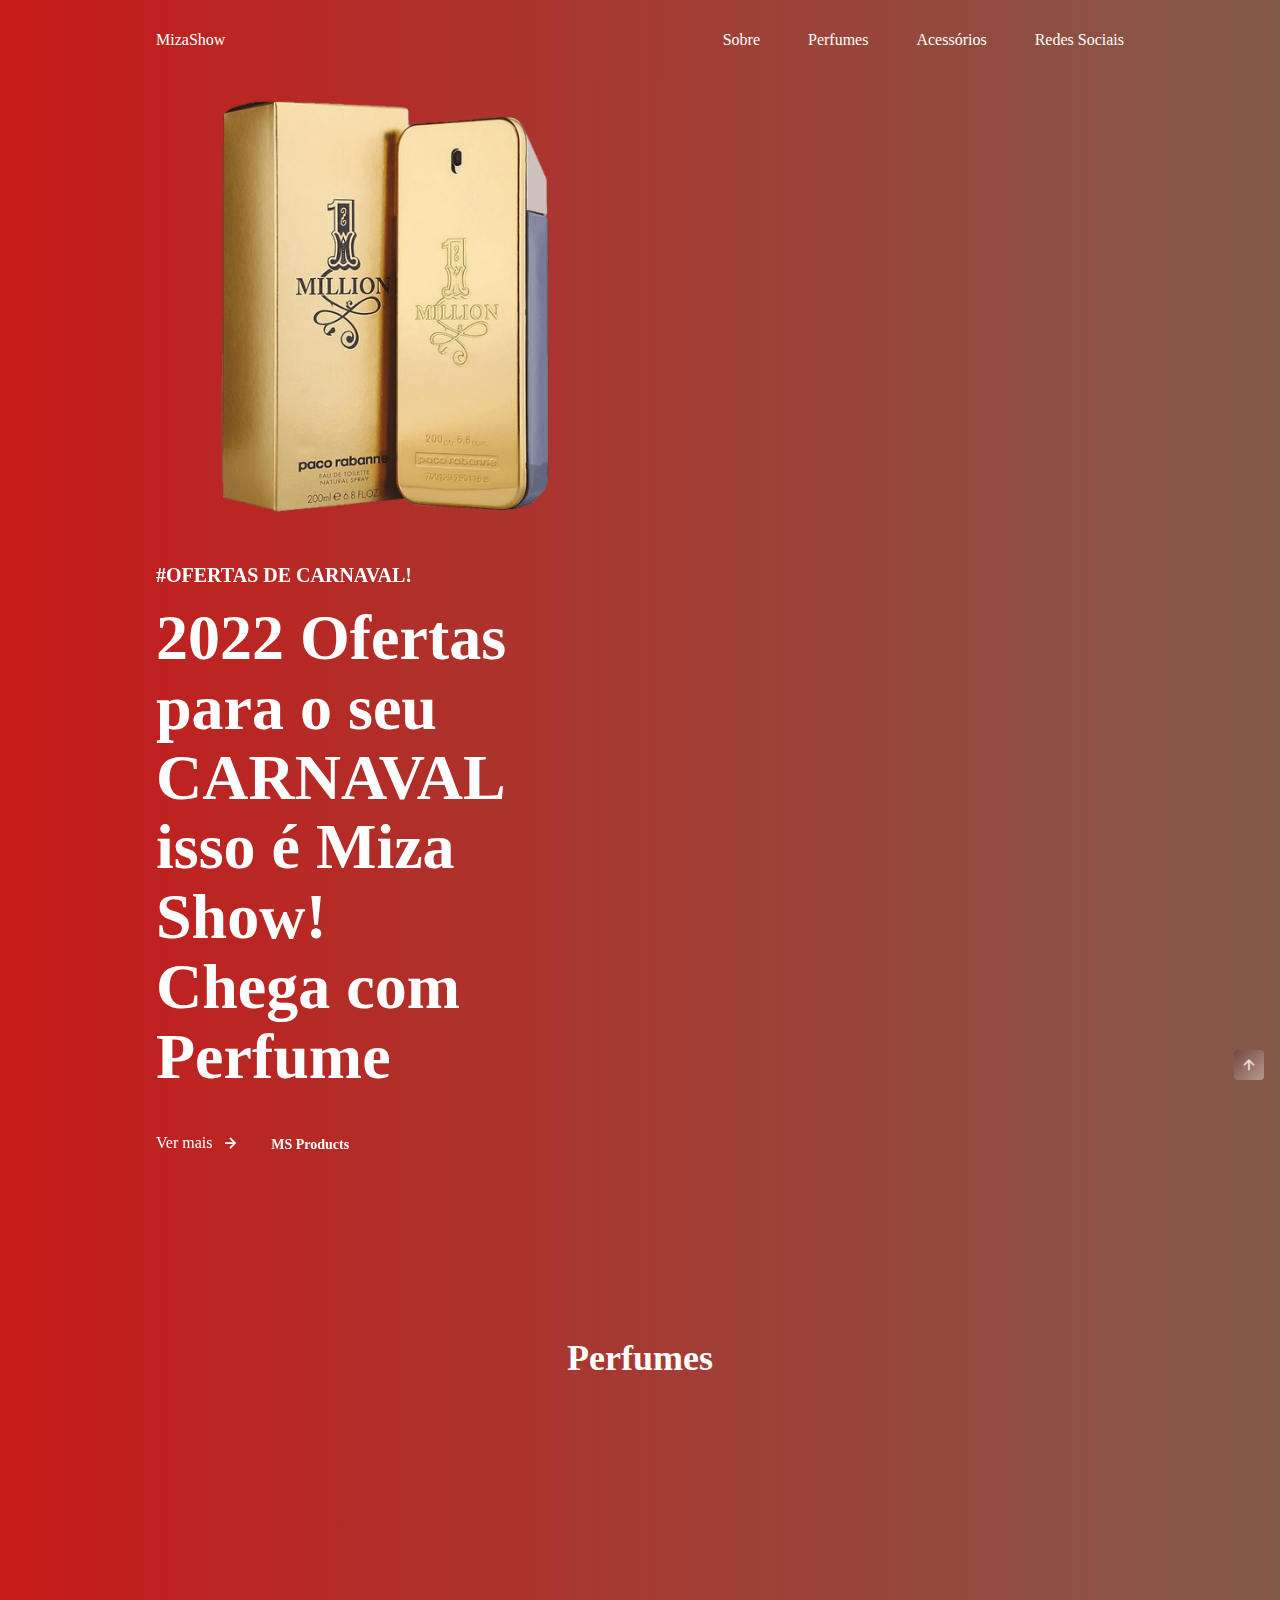
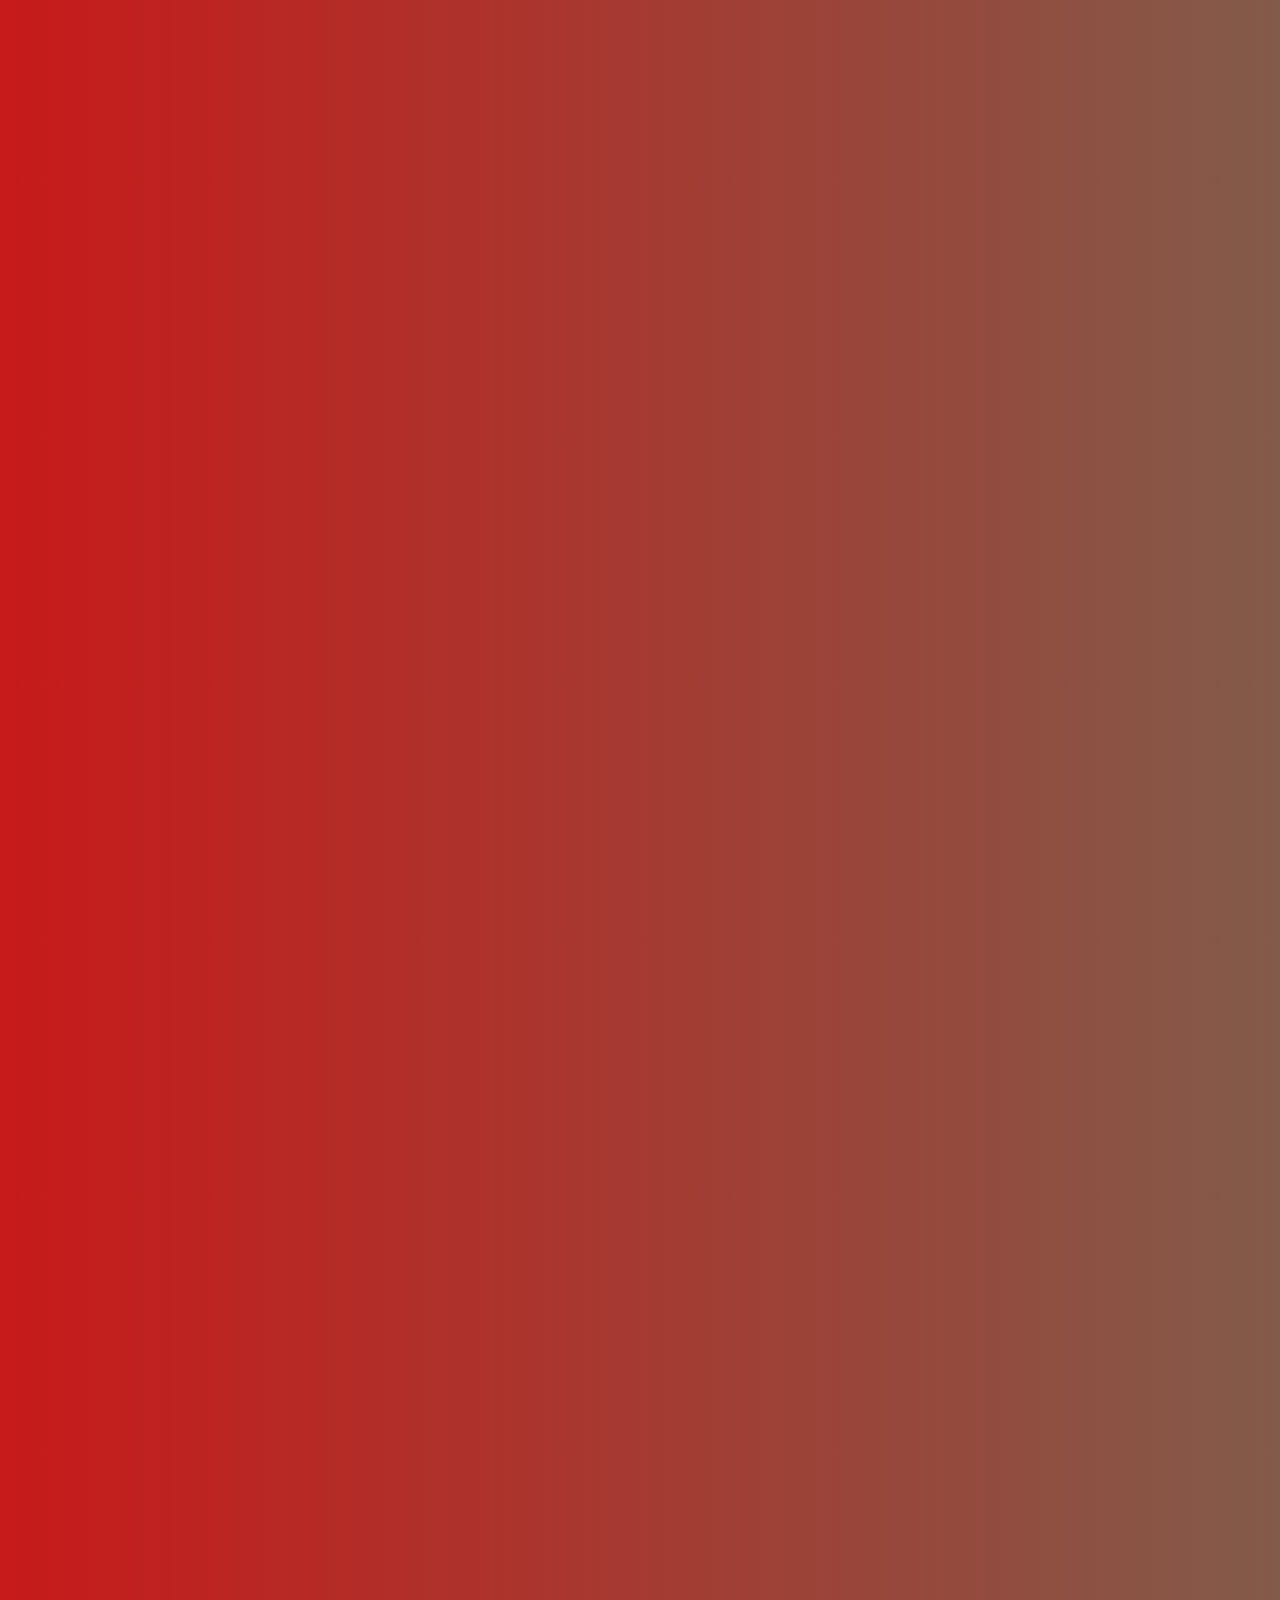
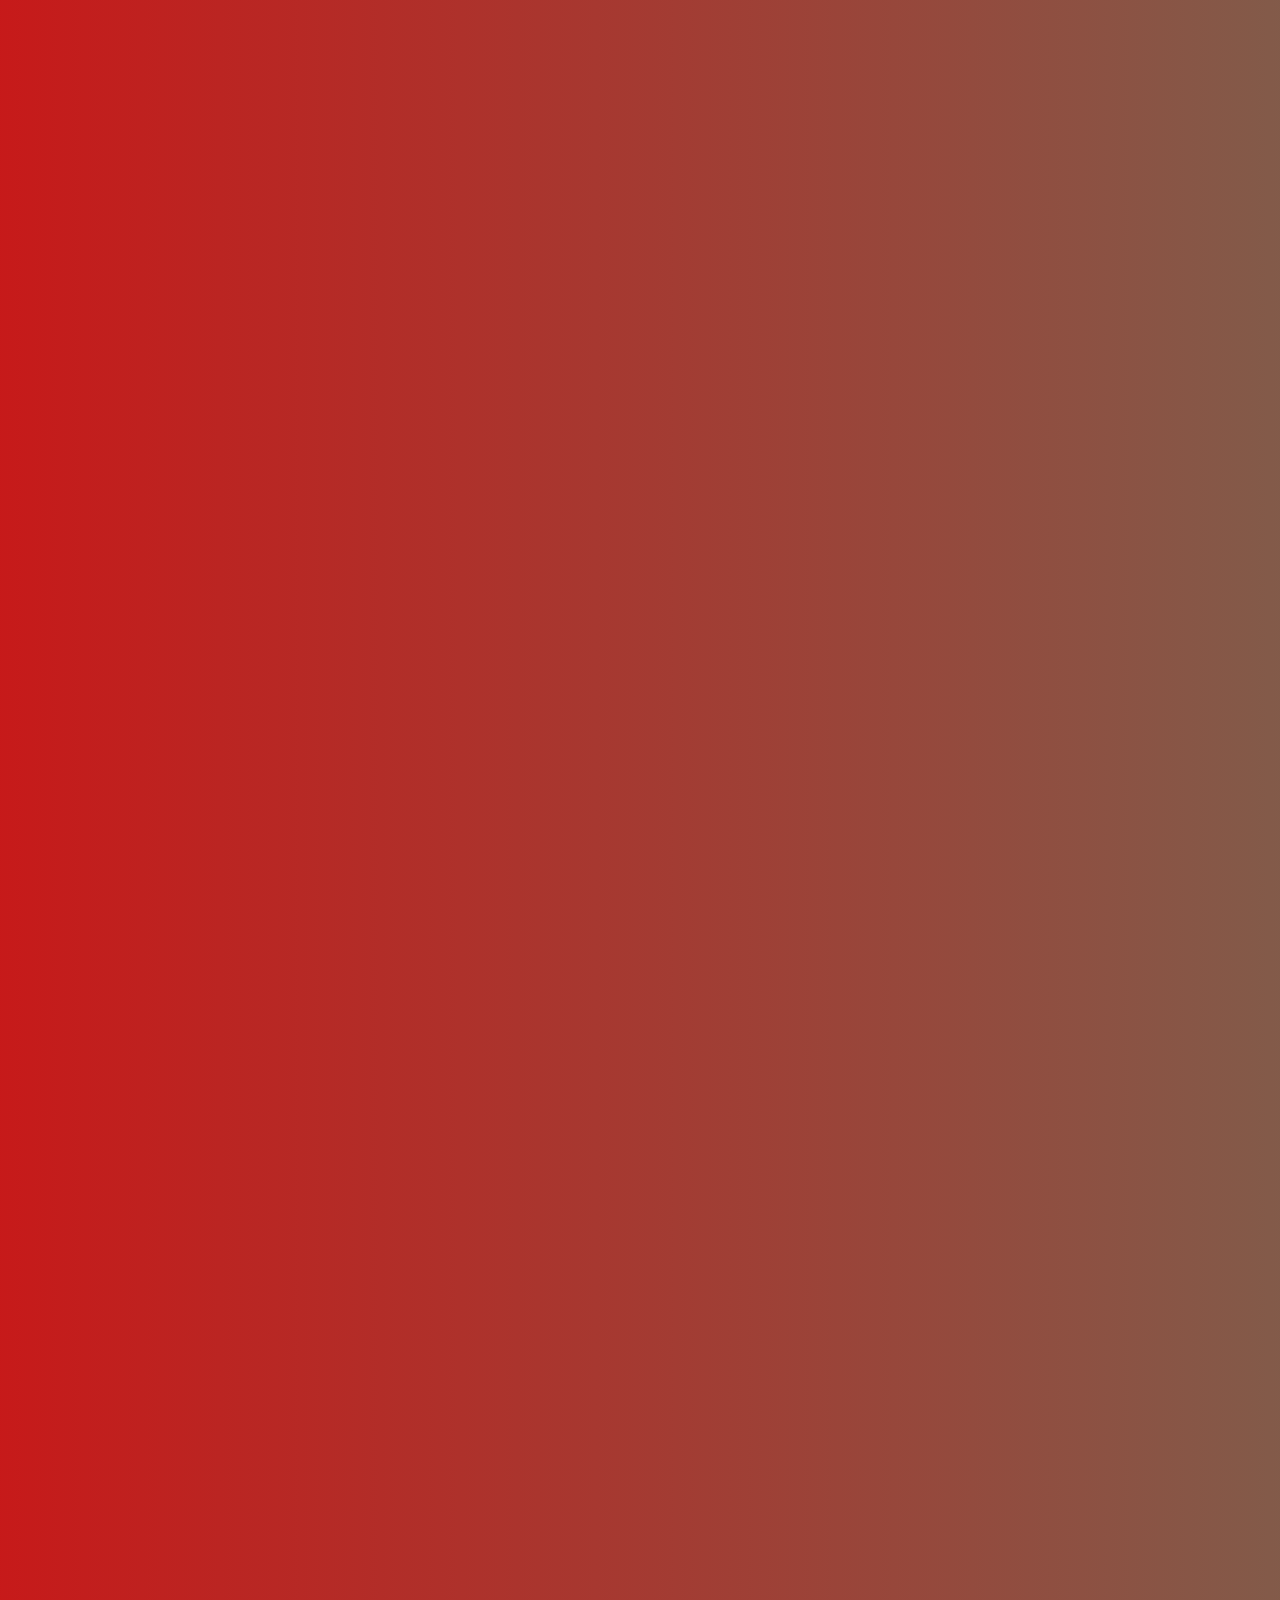
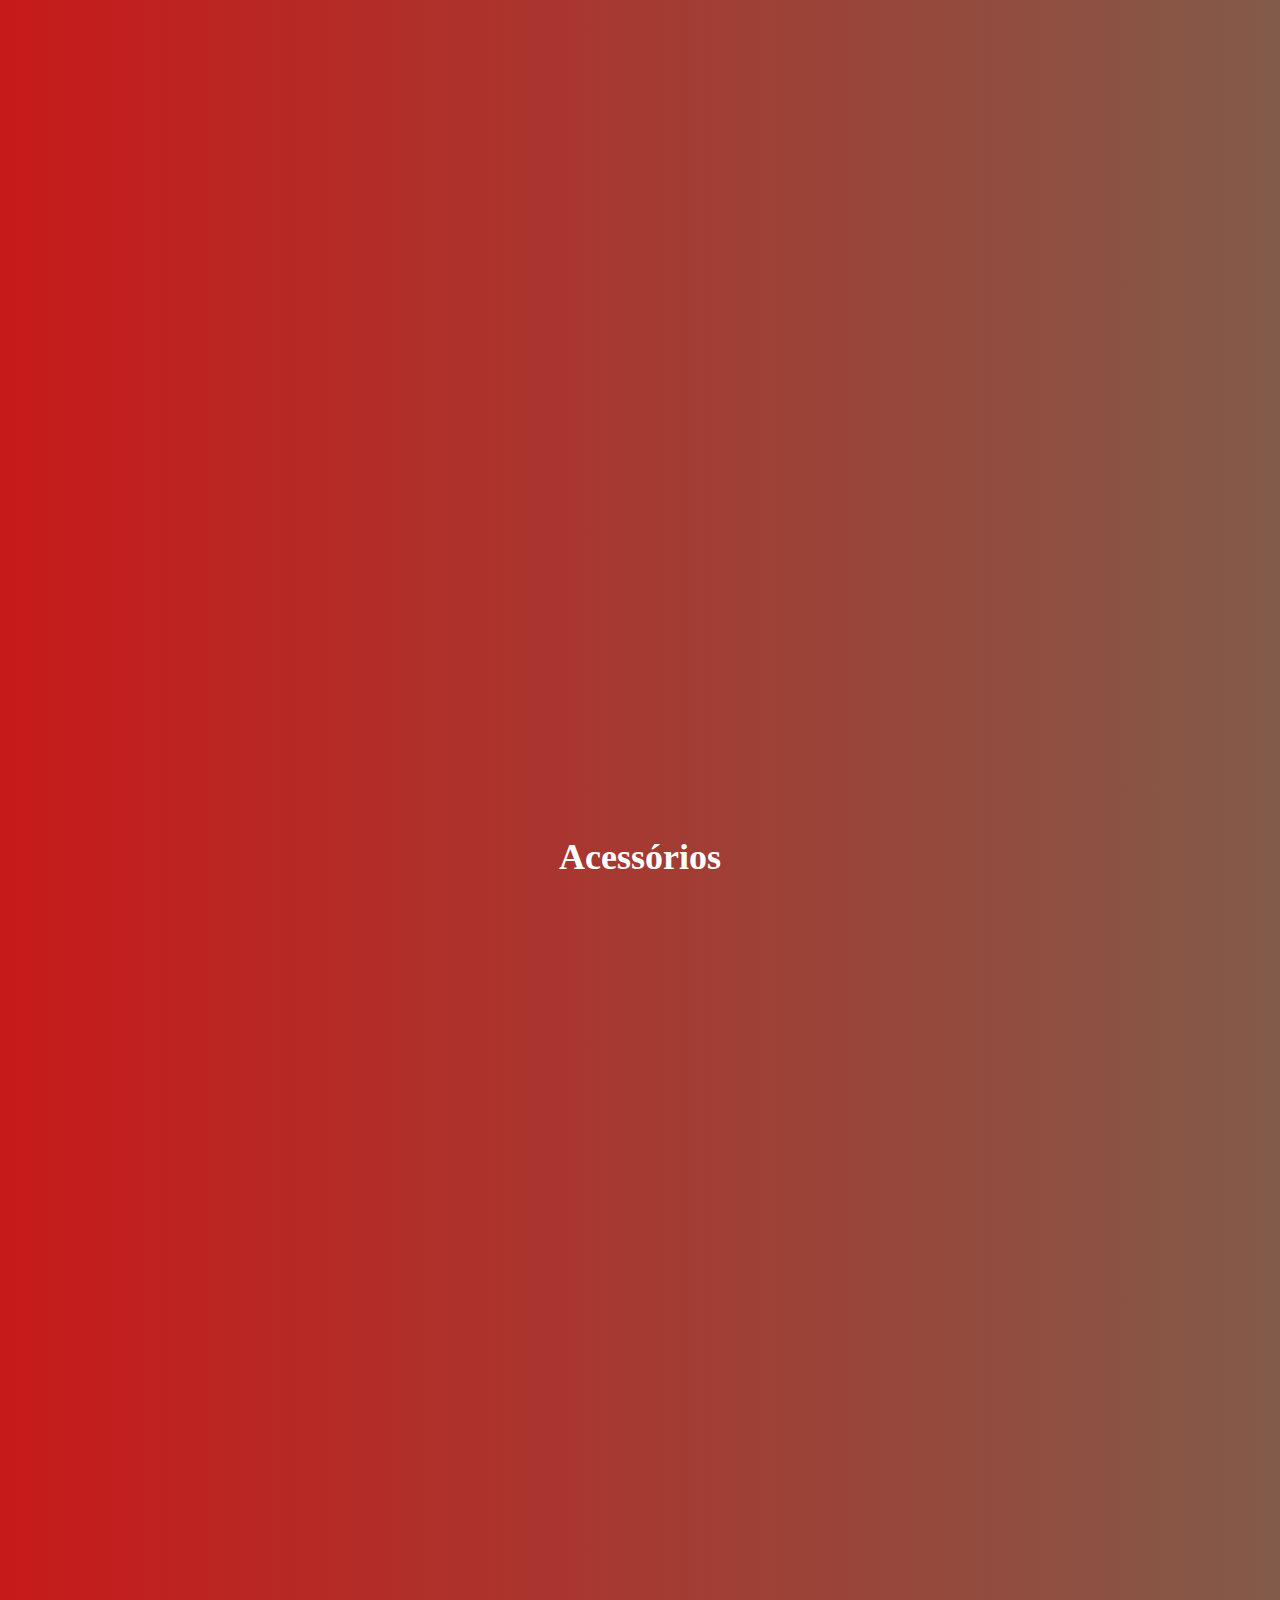
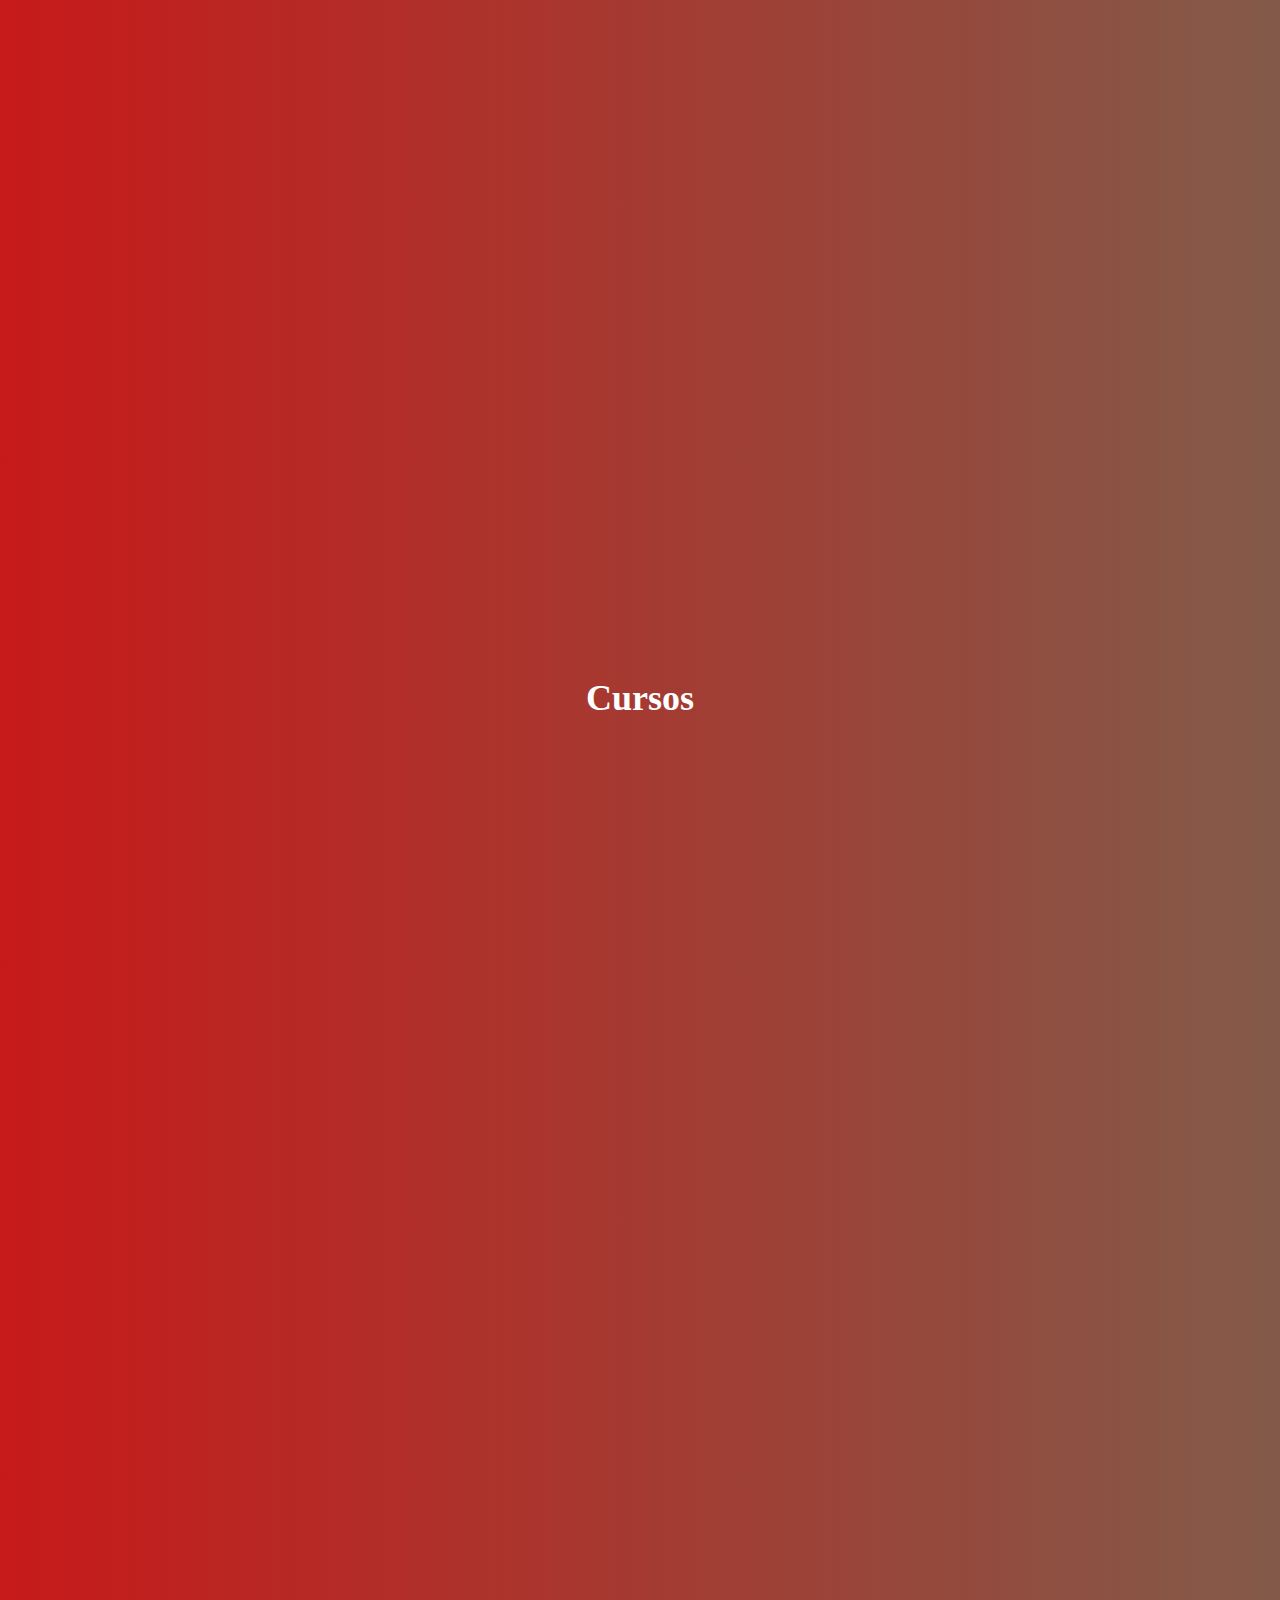
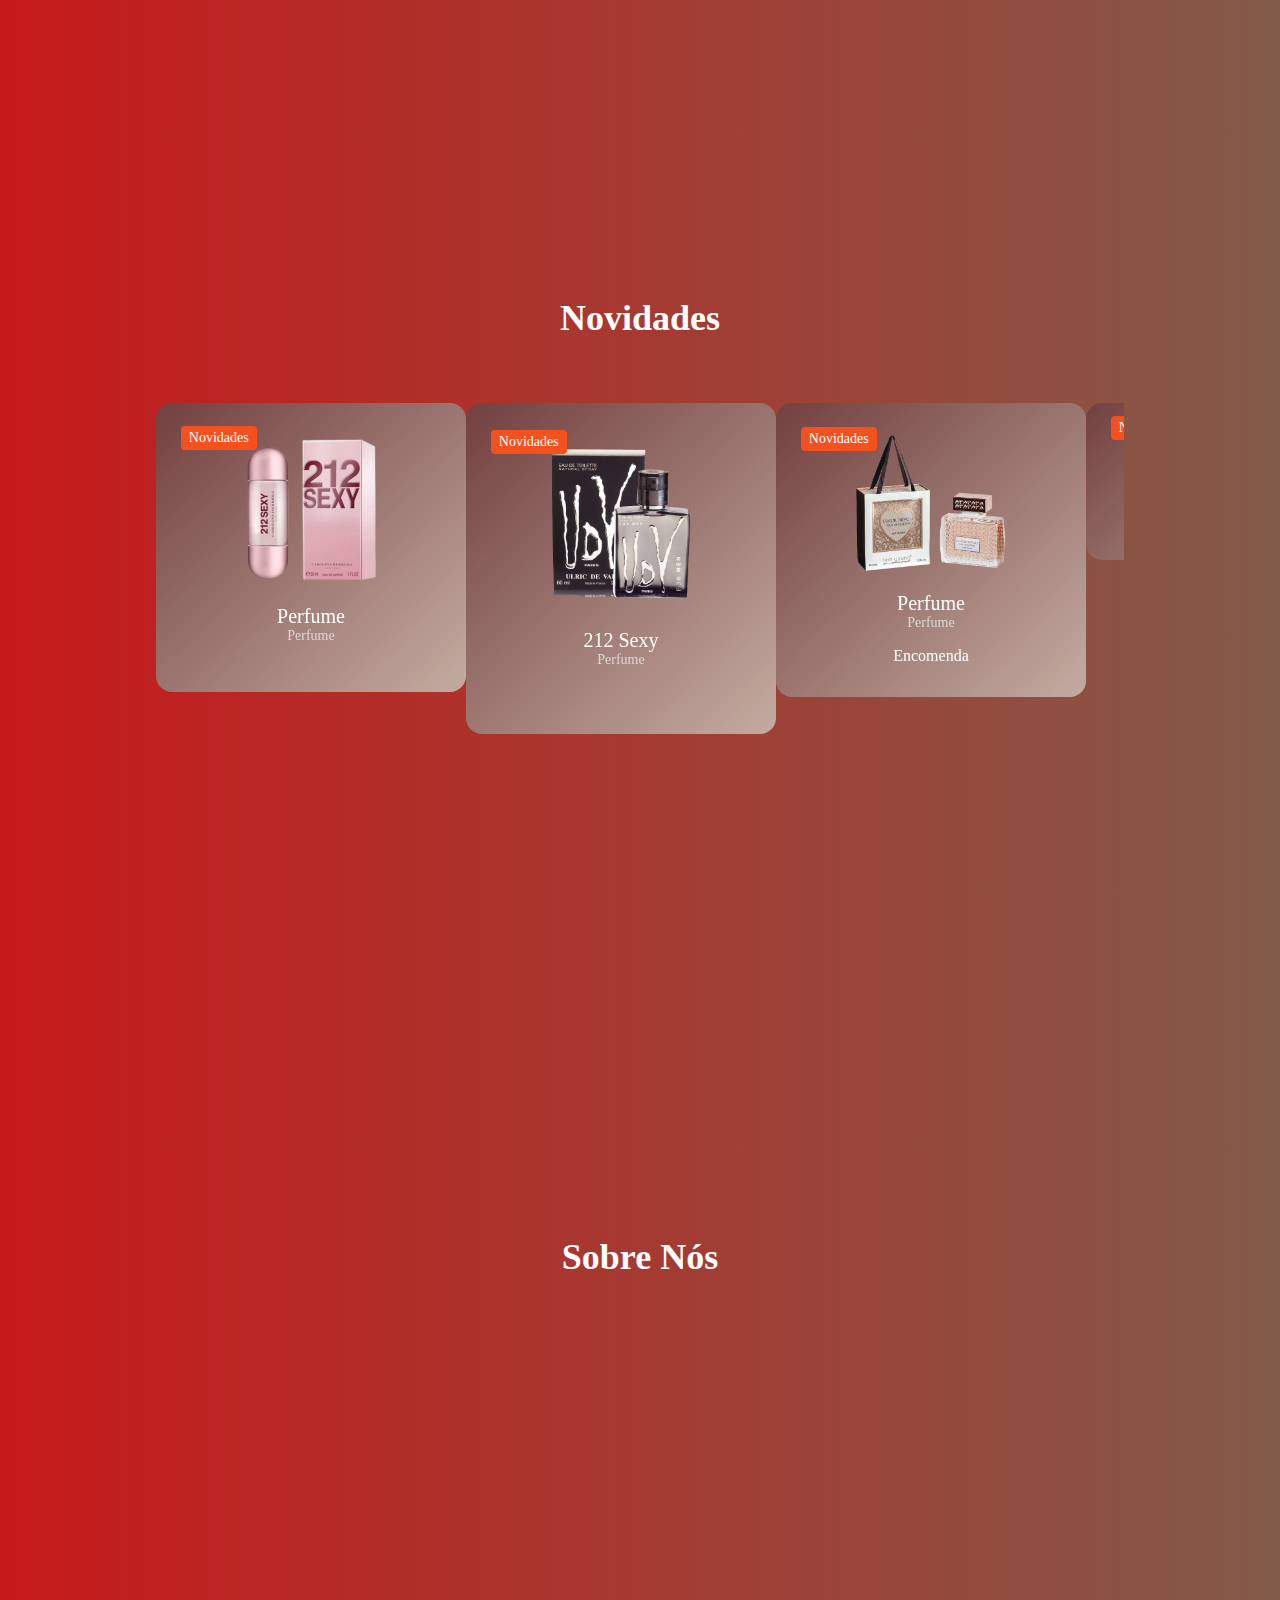
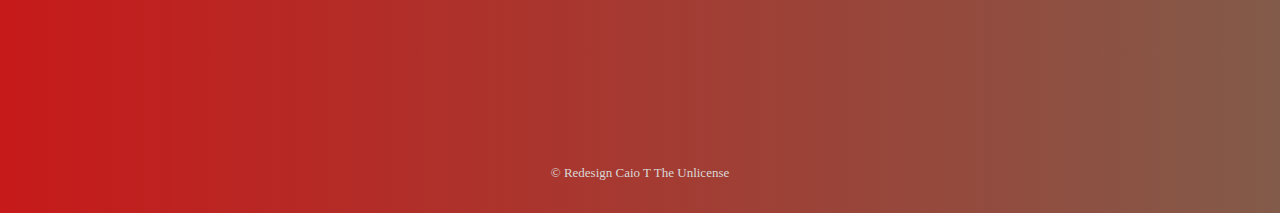
==== commit 45d555c1: "change about to the footer" ====
--- a/index.html
+++ b/index.html
@@ -760,7 +760,6 @@
               <img style="cursor: pointer;" onclick="window.location='https://sun.eduzz.com/318511?a=68205449';"
                 src="img/bb.png" alt="" class="trick__img"/>
               <h3 class="trick__title">Concurso Banco do Brasil</h3>
-              <span class="trick__subtitle">Conecta na tomada saida USB</span>
               <span class="trick__price">R$36</span>
               <button class="button trick__button">
                 <i class="bx bx-cart-alt trick__icon"></i>
@@ -778,9 +777,9 @@
               Sobre MizaShow <br />              
             </h2>
             <p class="about__description">
-              MizaShow, há  3 anos no ramo de Perfumes e Importações.
+              MizaShow! há  3 anos no ramo de Perfumes e Importações.
               Compras -> <b>Plataformas externas</b>
-              Sinta-se seguro e aproveite! Obrigado.</p>
+              Sinta-se seguro e aproveite!</p>
             <a href="#trick" class="button">Perfumes</a>
             <a href="#electro" class="button">Acessórios</a>
             <a href="#Cursos" class="button">Cursos</a>            
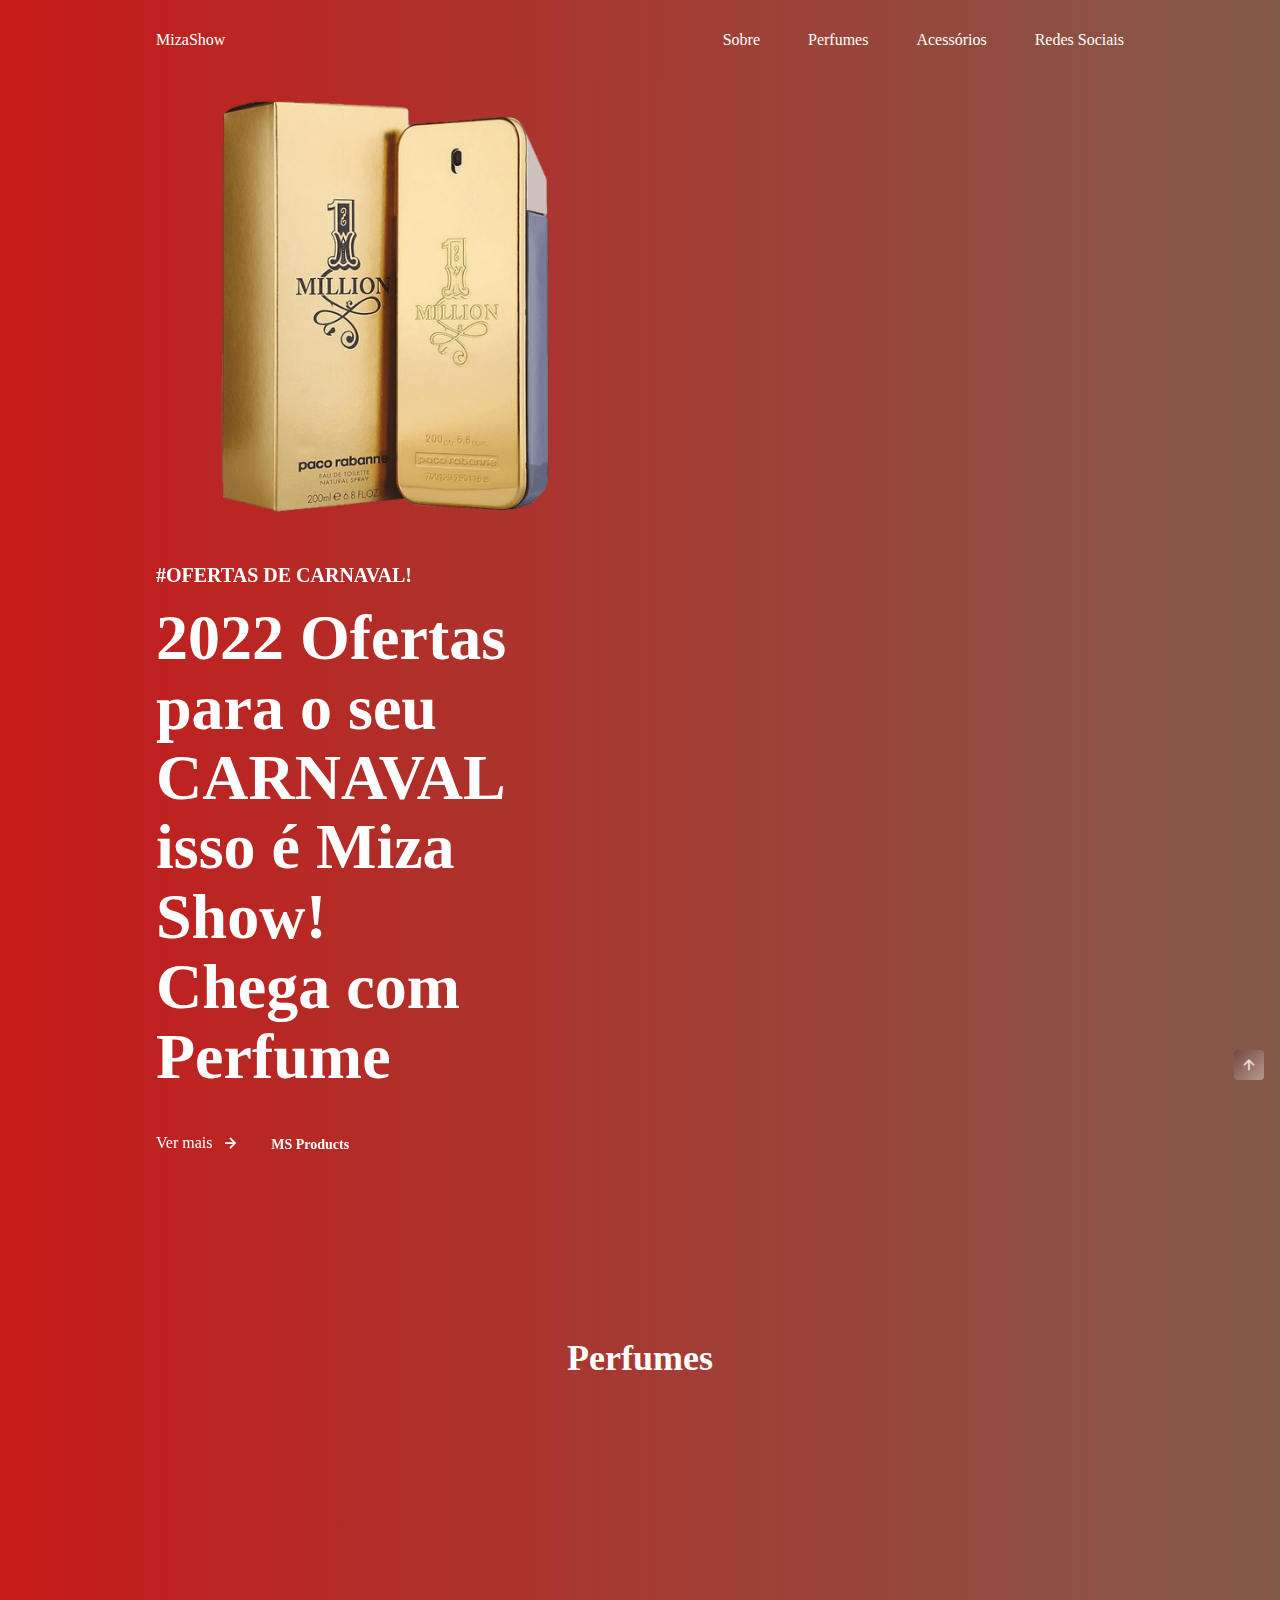
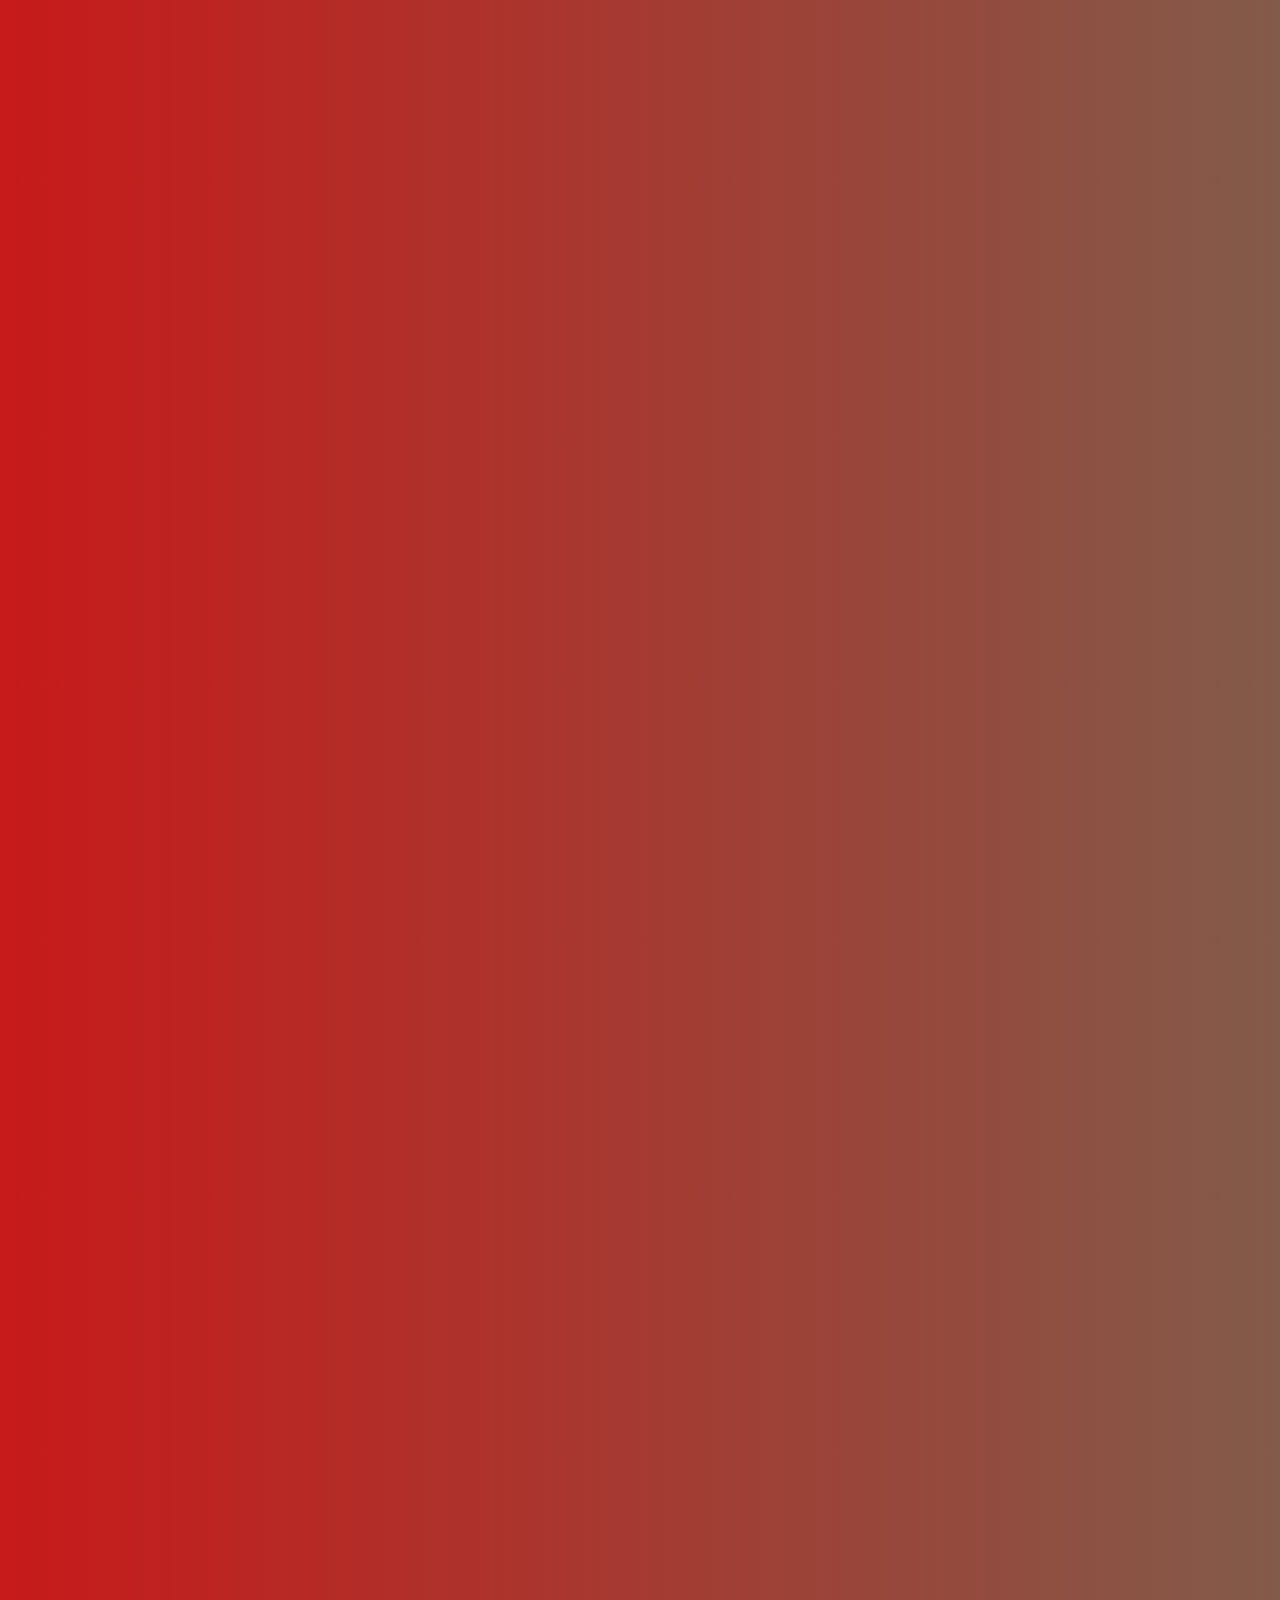
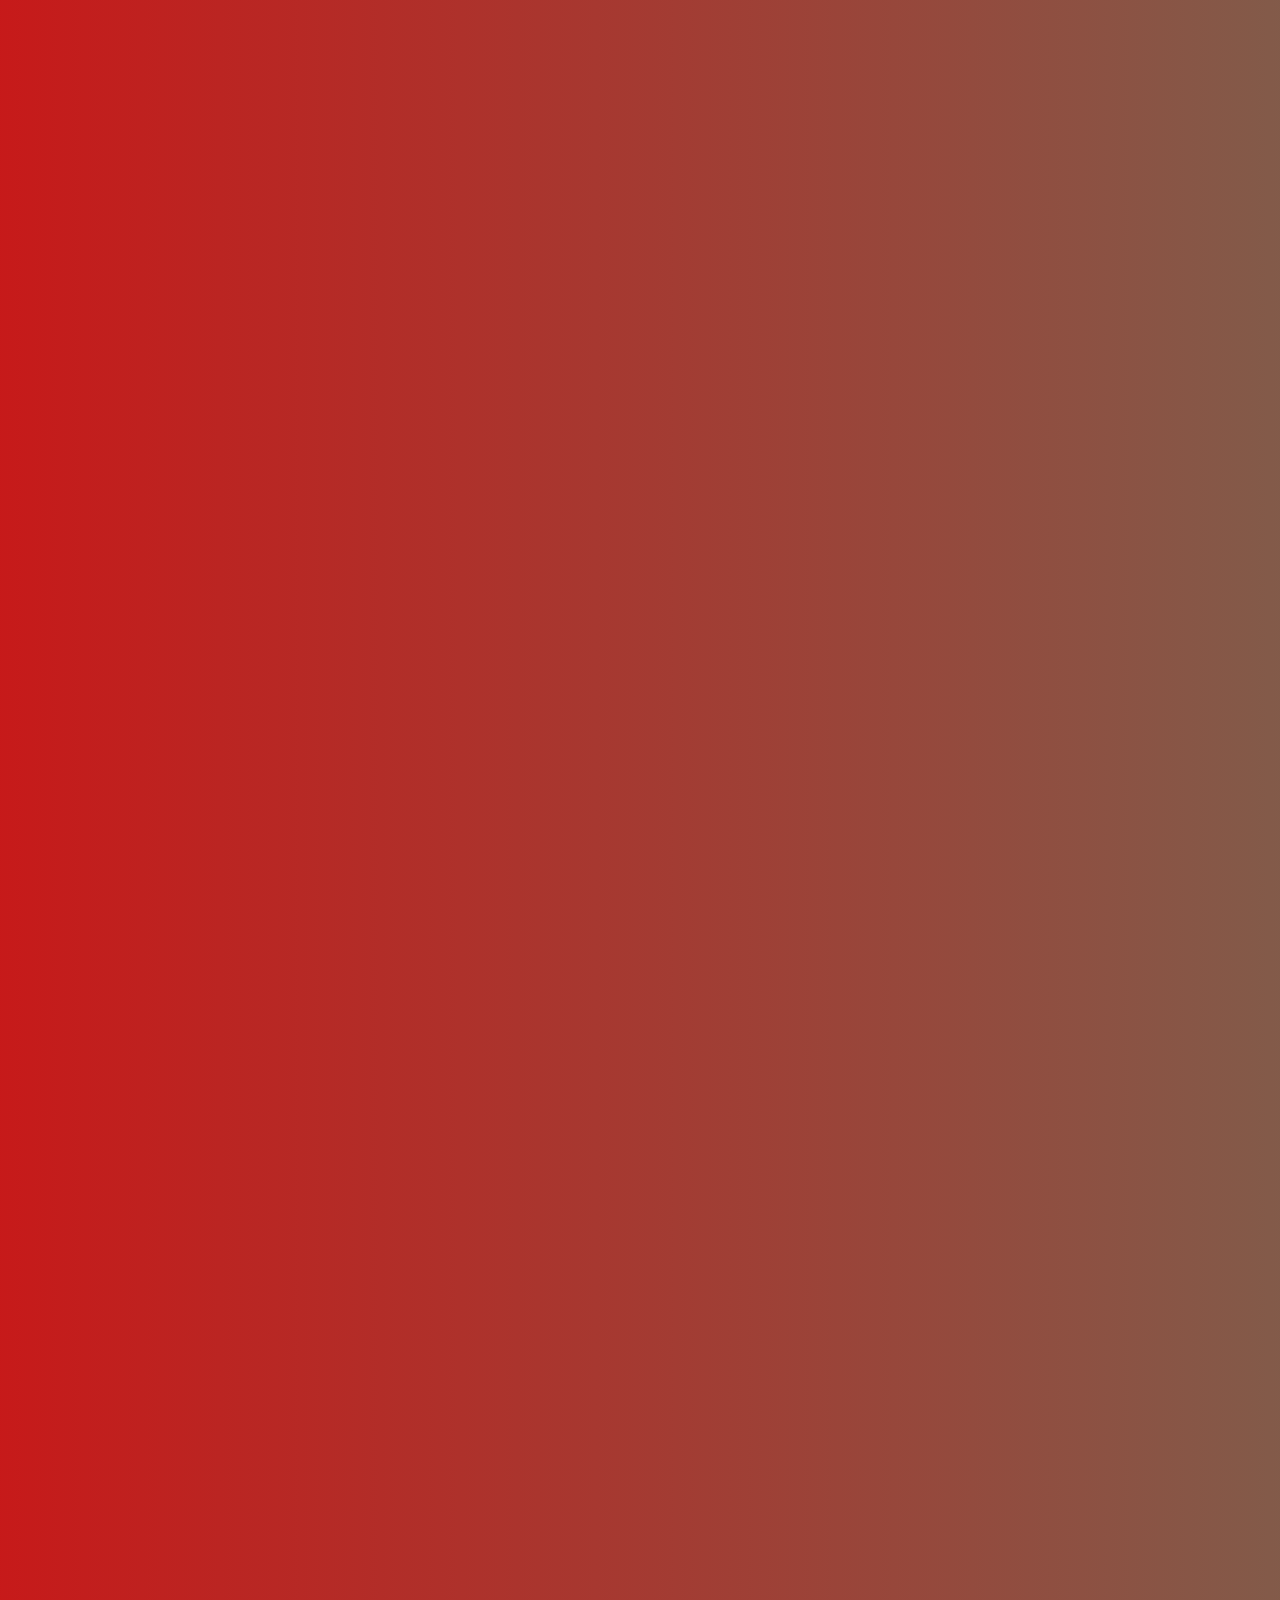
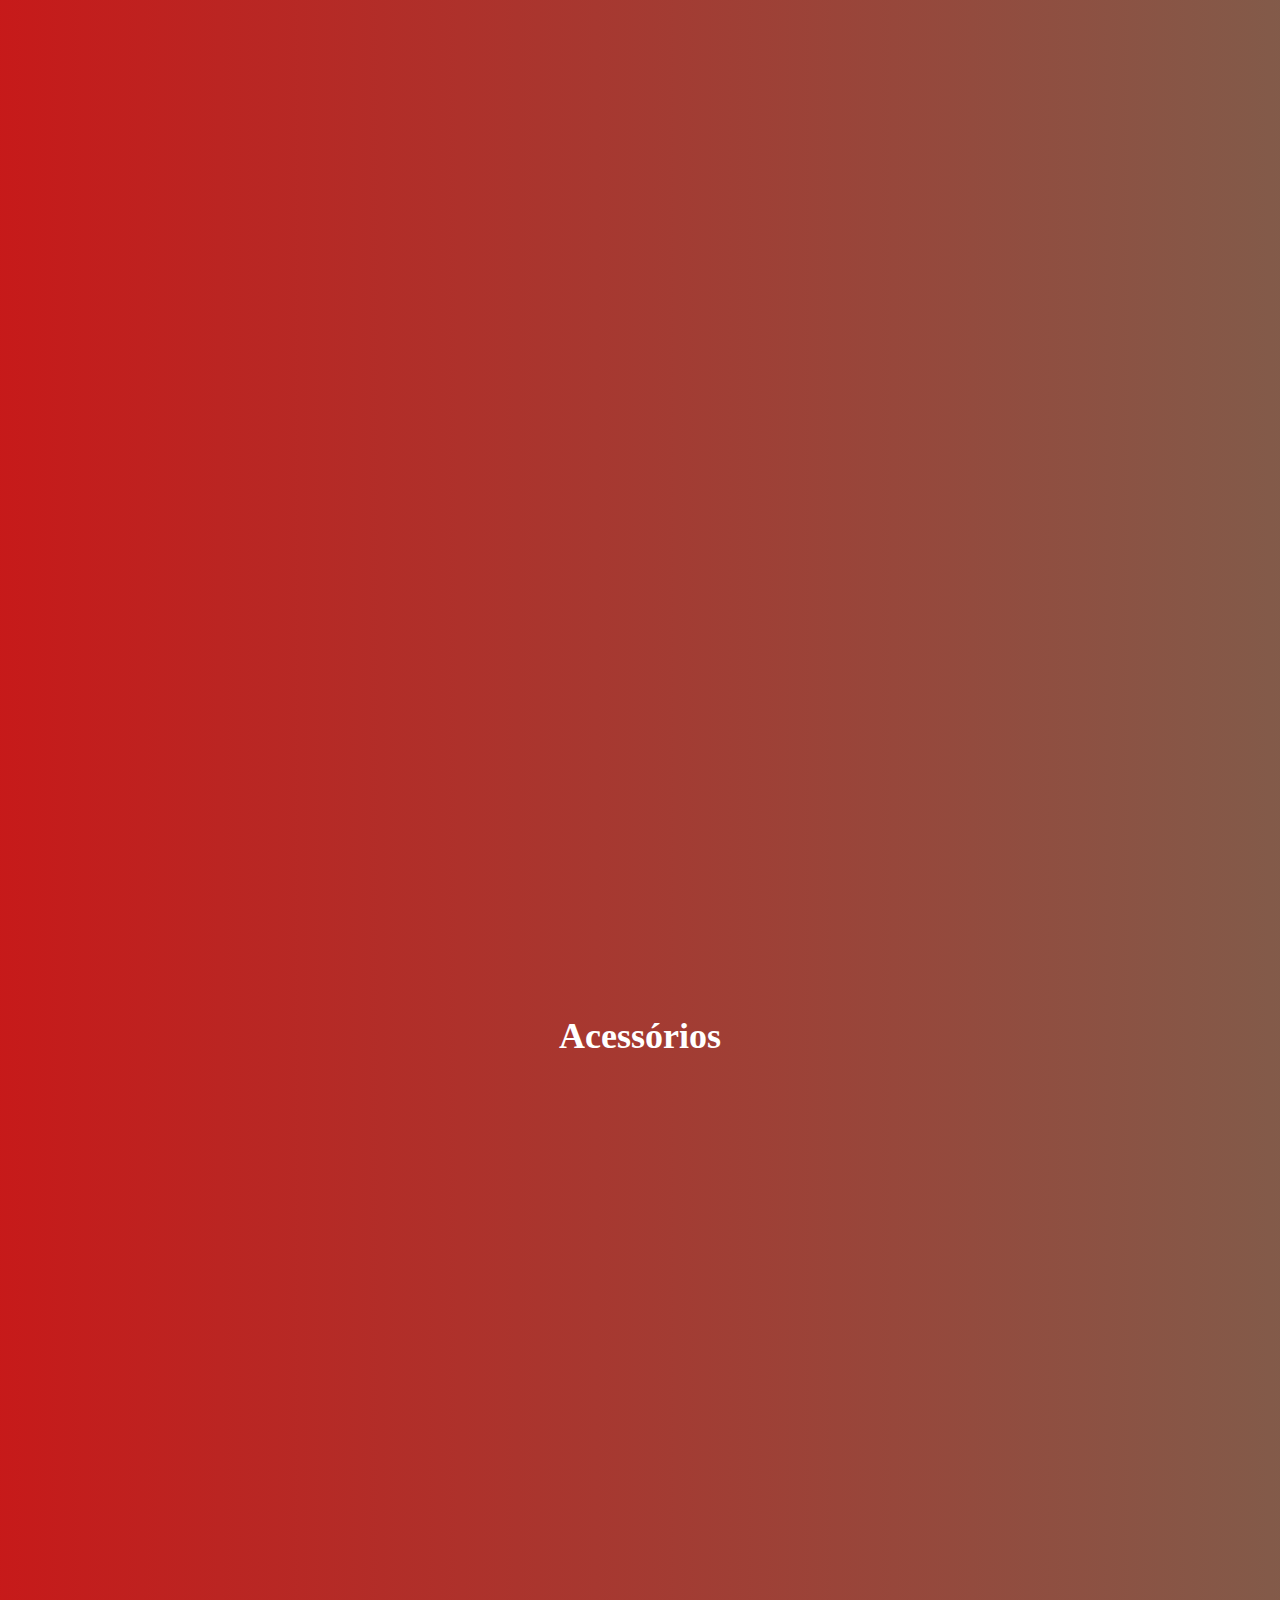
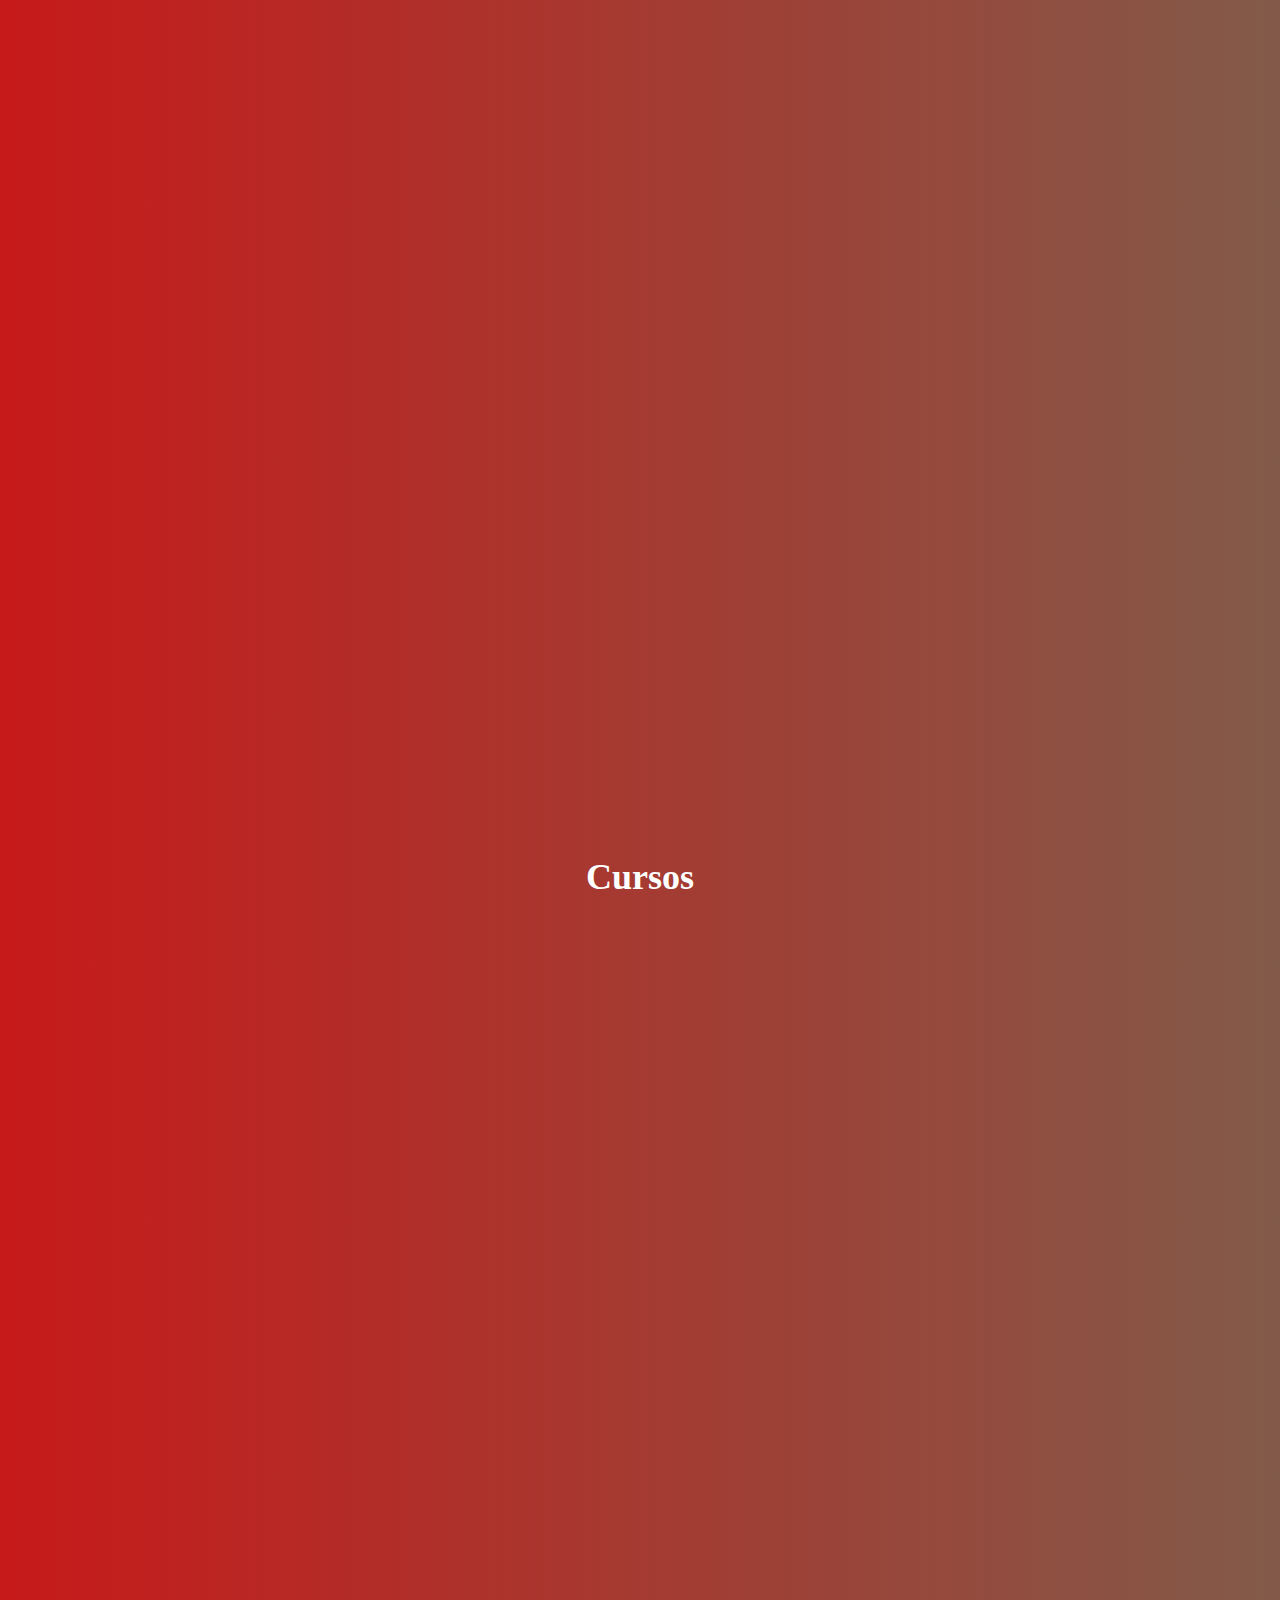
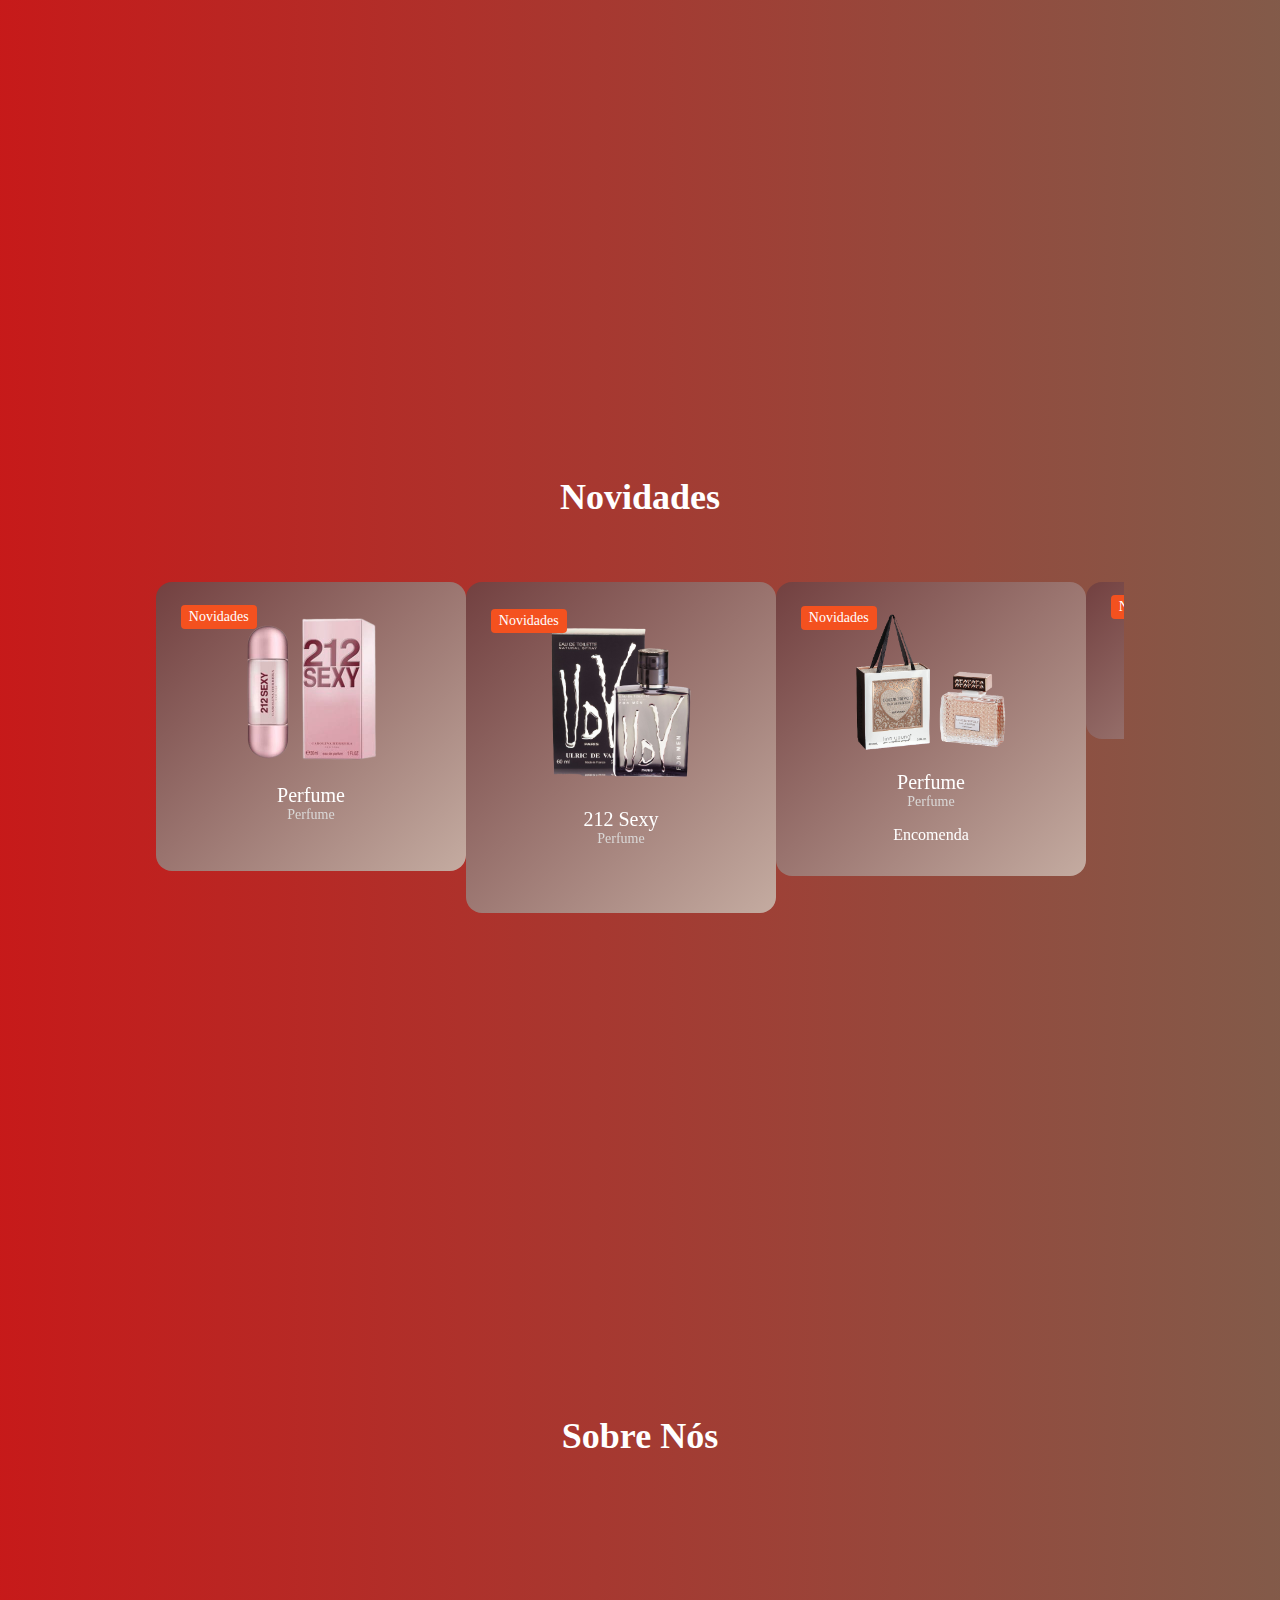
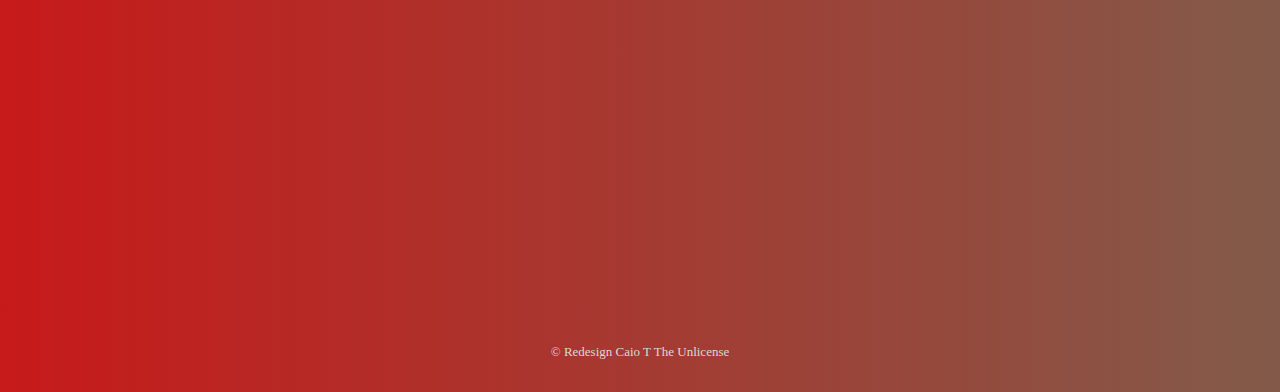
==== commit 67ffb135: "Update index.html" ====
--- a/index.html
+++ b/index.html
@@ -93,34 +93,7 @@
                 </div>
               </div>
             </section>
-
-            <!-- Inicio SLIDER 2 -->
-            <section class="swiper-slide">
-              <div class="home__content grid">
-                <div class="home__group">
-                  <img src="assets/img/home2-img.png" alt="" class="home__img"/>                 
-
-                <div class="home__data">
-                  <h3 class="home__subtitle">#2 top Best duo</h3>
-                  <h1 class="home__title">
-                    BRING BACK <br />
-                    MY COTTON <br />
-                    Perfumes
-                  </h1>
-                  <p class="home__description">
-                    
-                  </p>
-
-                  <div class="home__buttons">
-                    <a href="#" class="button">Book Now</a>
-                    <a href="#" class="button--link button--flex"
-                      >Track Record
-                      <i class="bx bx-right-arrow-alt button__icon"></i
-                    ></a>
-                  </div>
-                </div>
-              </div>
-            </section>
+            
 
             <!-- Inicio SLIDER 3 -->
             <section class="swiper-slide">
@@ -177,6 +150,44 @@
         <div class="trick__container container grid">
 
 
+
+
+            <div class="trick__content">
+                <img style="cursor: pointer;" onclick="window.location='https://produto.mercadolivre.com.br/MLB-2182524701-perfume-elysee-_JM';"
+                  src="img/elysee.png"
+                  alt=""
+                  class="trick__img"
+                />
+                <h3 class="trick__title">Elysee</h3>
+                <span class="trick__subtitle">Perfume</span>
+                <span class="trick__price">282</span>
+              </div>                  
+
+          <div class="trick__content">
+            <img style="cursor: pointer;" onclick="window.location='https://produto.mercadolivre.com.br/MLB-2182570040-perfume-botica-214-_JM';"
+              src="img/botica.png"
+              alt=""
+              class="trick__img"
+            />
+            <h3 class="trick__title">Botica 214</h3>
+            <span class="trick__subtitle">Perfume</span>
+            <span class="trick__price">192</span>
+            <button class="button trick__button">
+              <i class="bx bx-cart-alt trick__icon"></i>
+            </button>
+          </div>
+
+          <div class="trick__content">
+            <img style="cursor: pointer;" onclick="window.location='https://produto.mercadolivre.com.br/MLB-2166412626-zaad-95-ml-_JM';"
+              src="img/zaad.png"
+              alt=""
+              class="trick__img"
+            />
+            <h3 class="trick__title">Zaad</h3>
+            <span class="trick__subtitle">Perfume</span>
+            <span class="trick__price">192.88</span>
+          </div>
+
           <div class="trick__content">
             <img style="cursor: pointer;" onclick="window.location='https://www.mercadolivre.com.br/o-boticario-malbec-deo-colnia-100ml-para-homem/p/MLB16119462?pdp_filters=seller_id:176774316';"
               src="img/tradicional.png"
@@ -480,16 +491,7 @@
             <h3  class="trick__title">AntonioBanderas </h3>
             <span class="trick__subtitle">Perfume</span>
             <span class="trick__price">$132.24</span>       
-          </div>
-          <div class="trick__content">      
-            <img style="cursor: pointer;" onclick="window.location='https://www.mercadolivre.com.br/antonio-banderas-blue-seduction-edt-80ml-para-mulher/p/MLB17477213?pdp_filters=seller_id:176774316#searchVariation=MLB17477213';"
-              src="img/bluef.png"
-              alt=""
-              class="trick__img"/>
-            <h3  class="trick__title">BlueSeduction Fem</h3>
-            <span class="trick__subtitle">Perfume</span>
-            <span class="trick__price">$133.88</span>       
-          </div>
+          </div>         
           <div class="trick__content">      
             <img style="cursor: pointer;" onclick="window.location='https://produto.mercadolivre.com.br/MLB-1966784273-la-petite-fleur-romantique-_JM';"
               src="img/petite2.png"
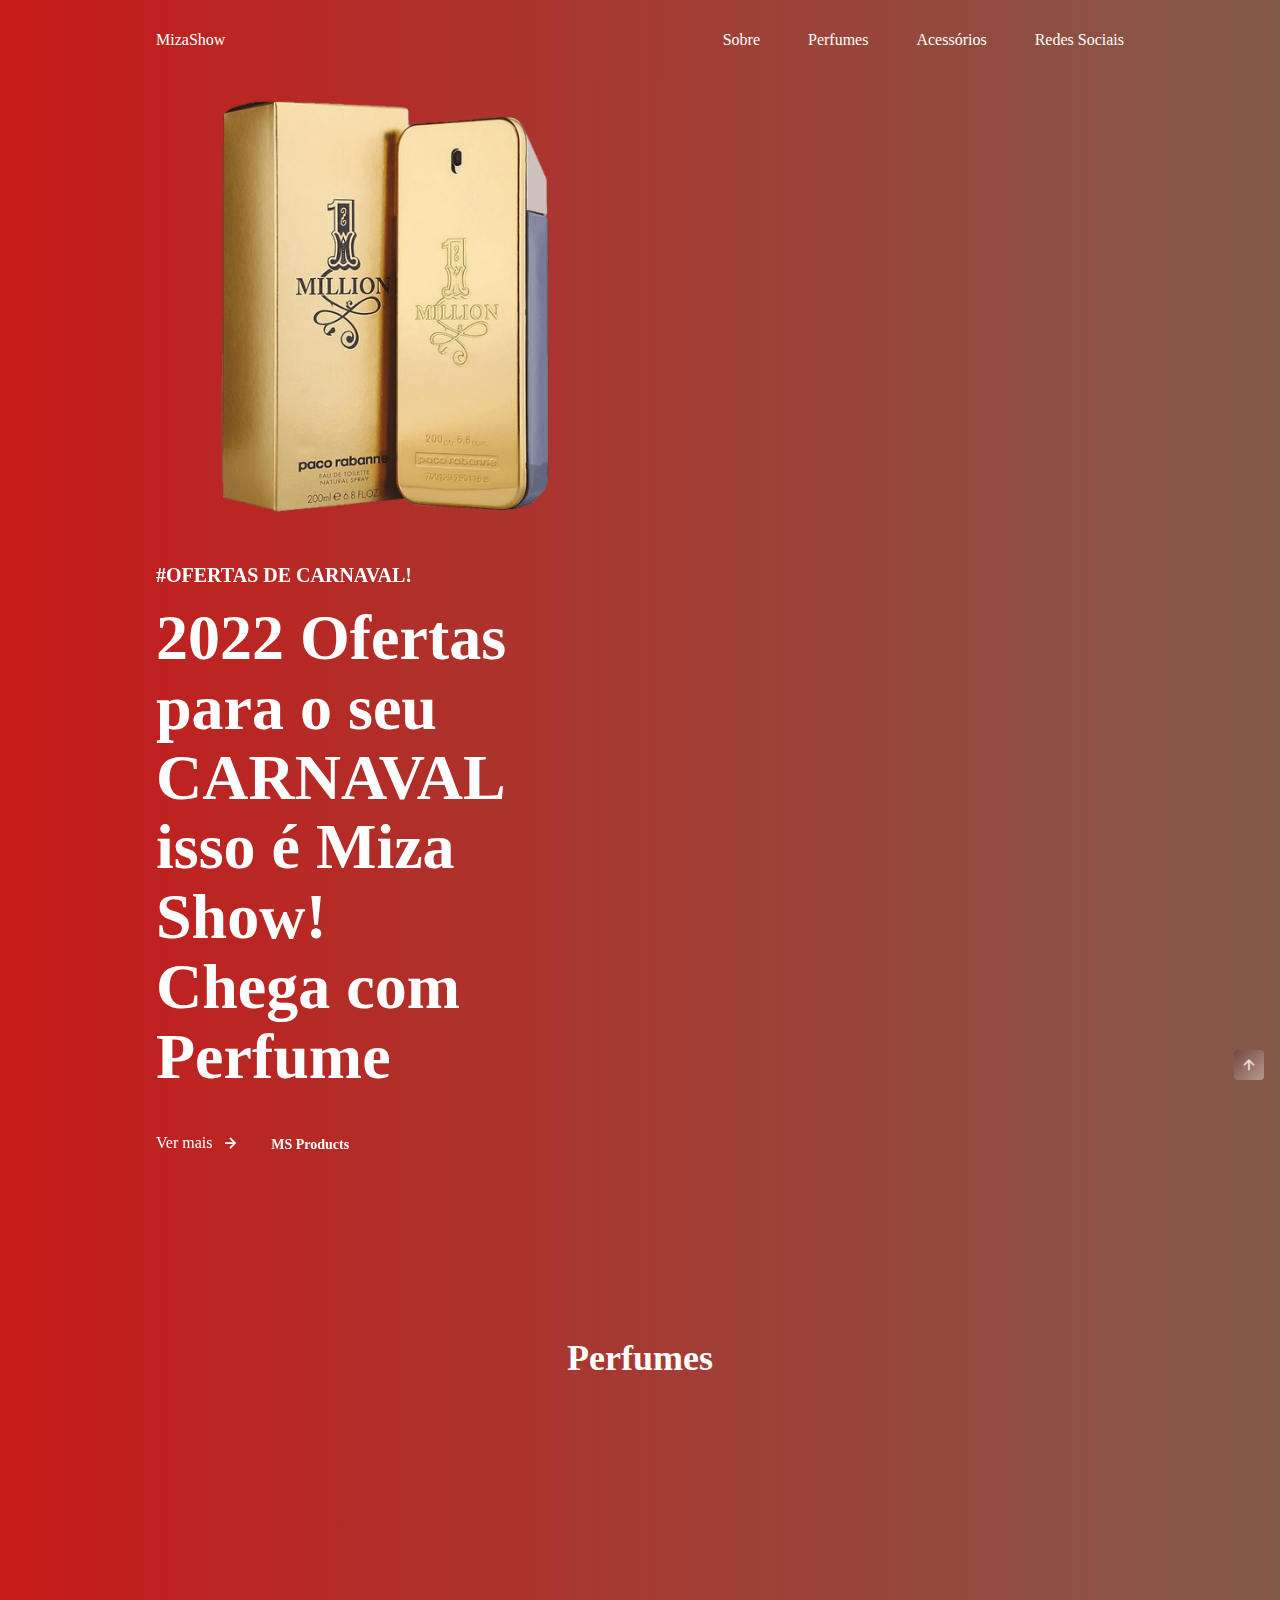
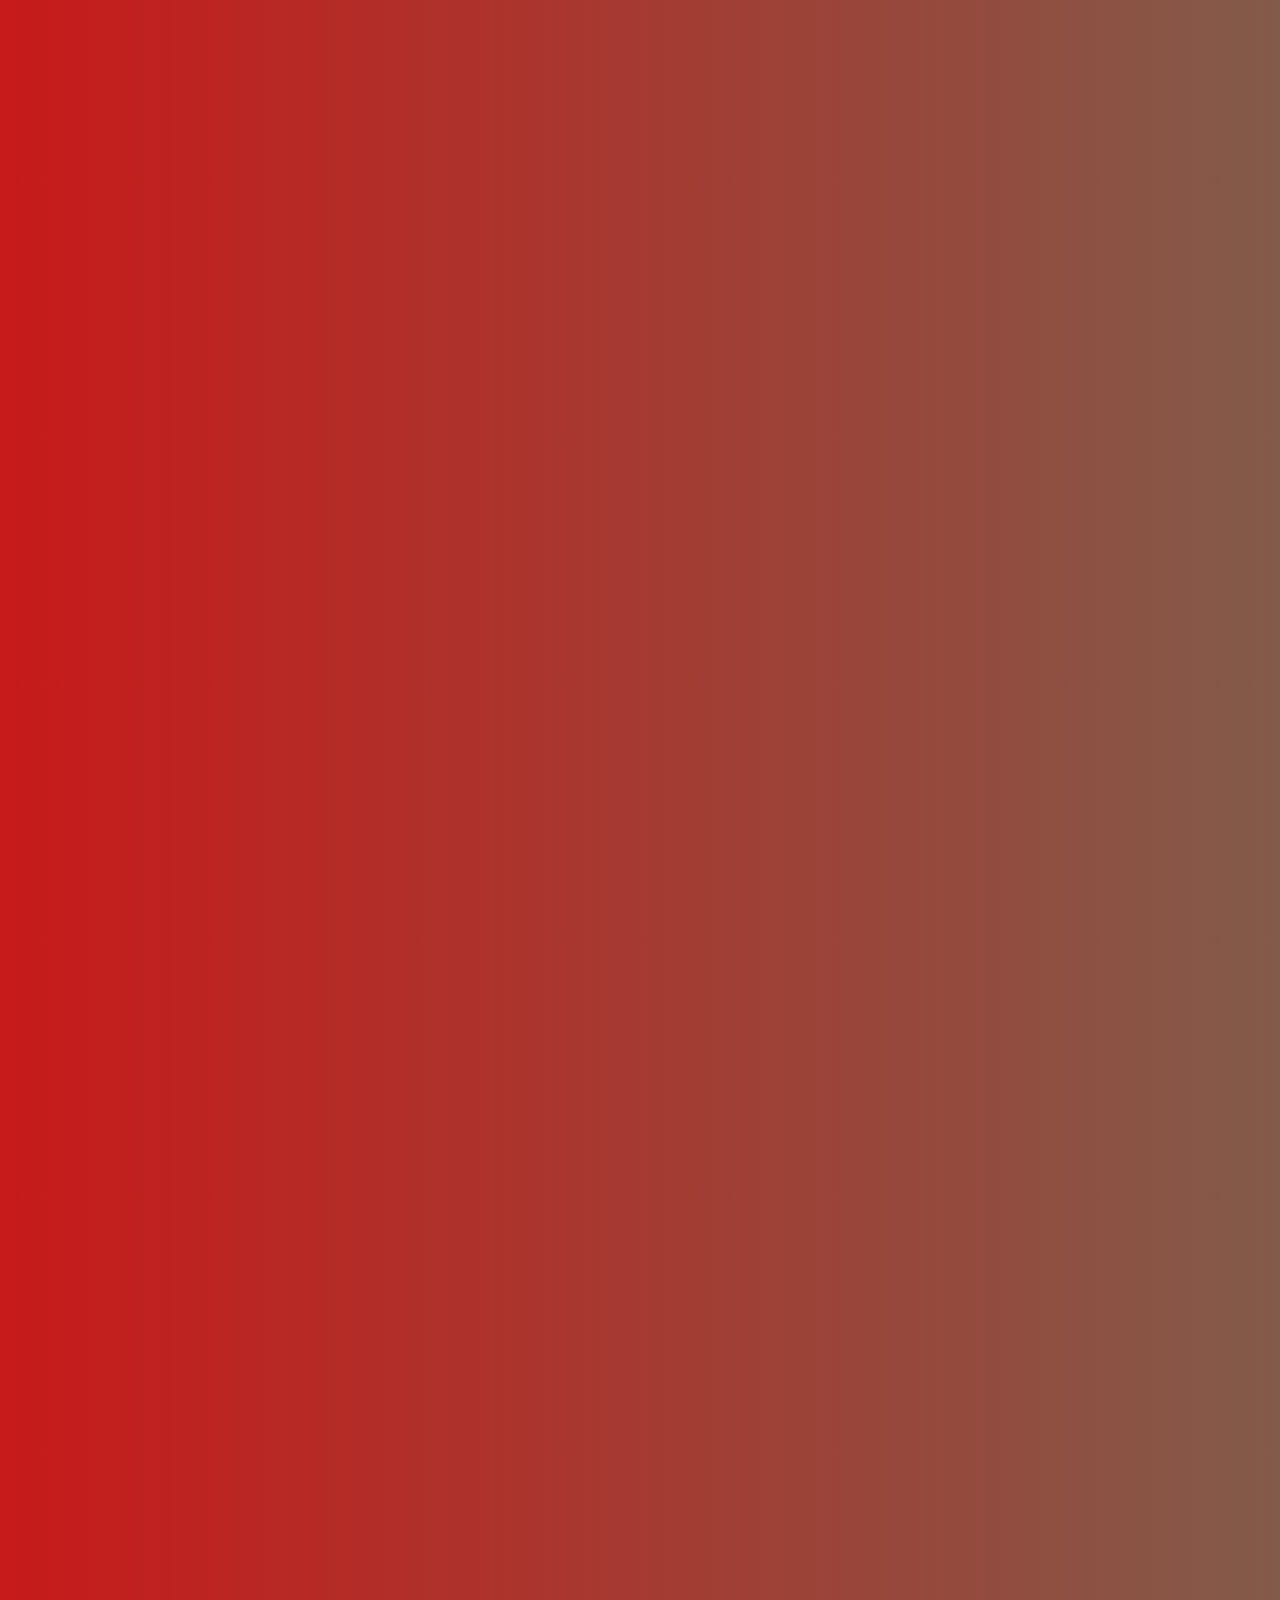
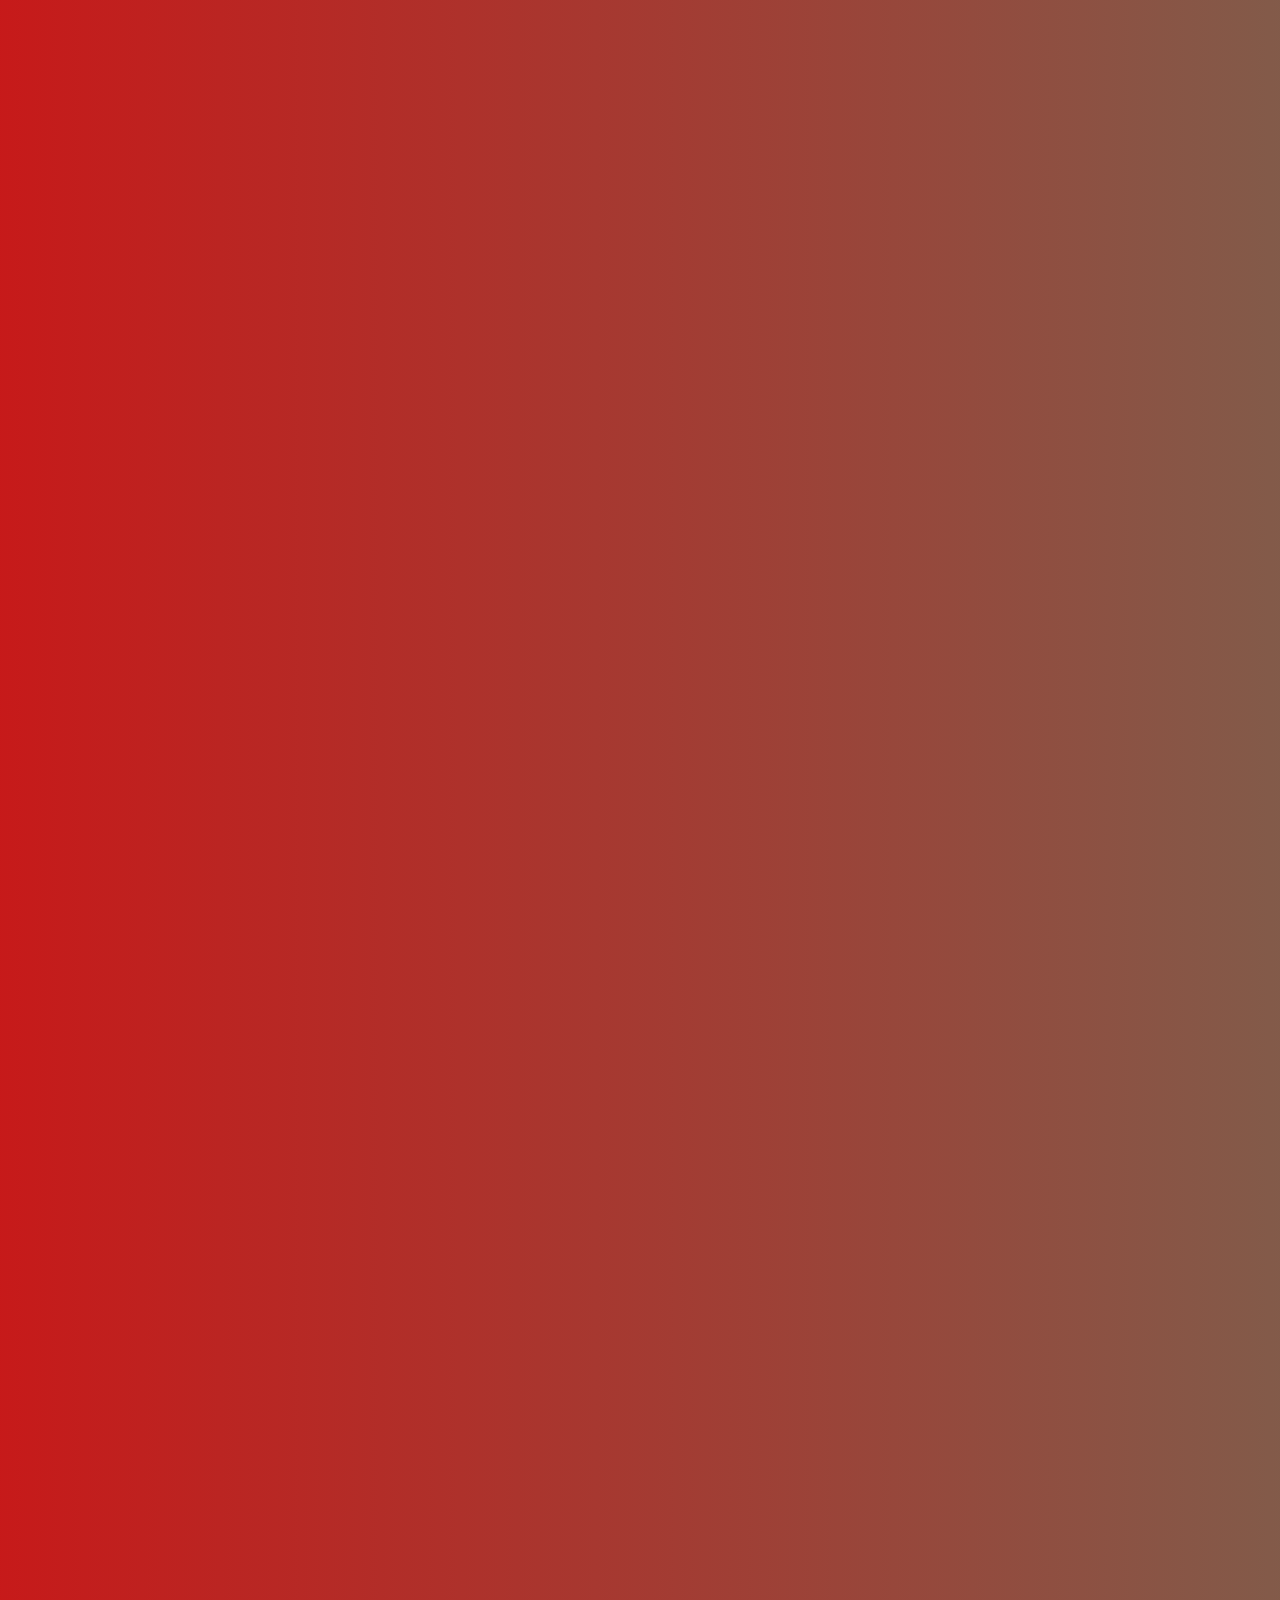
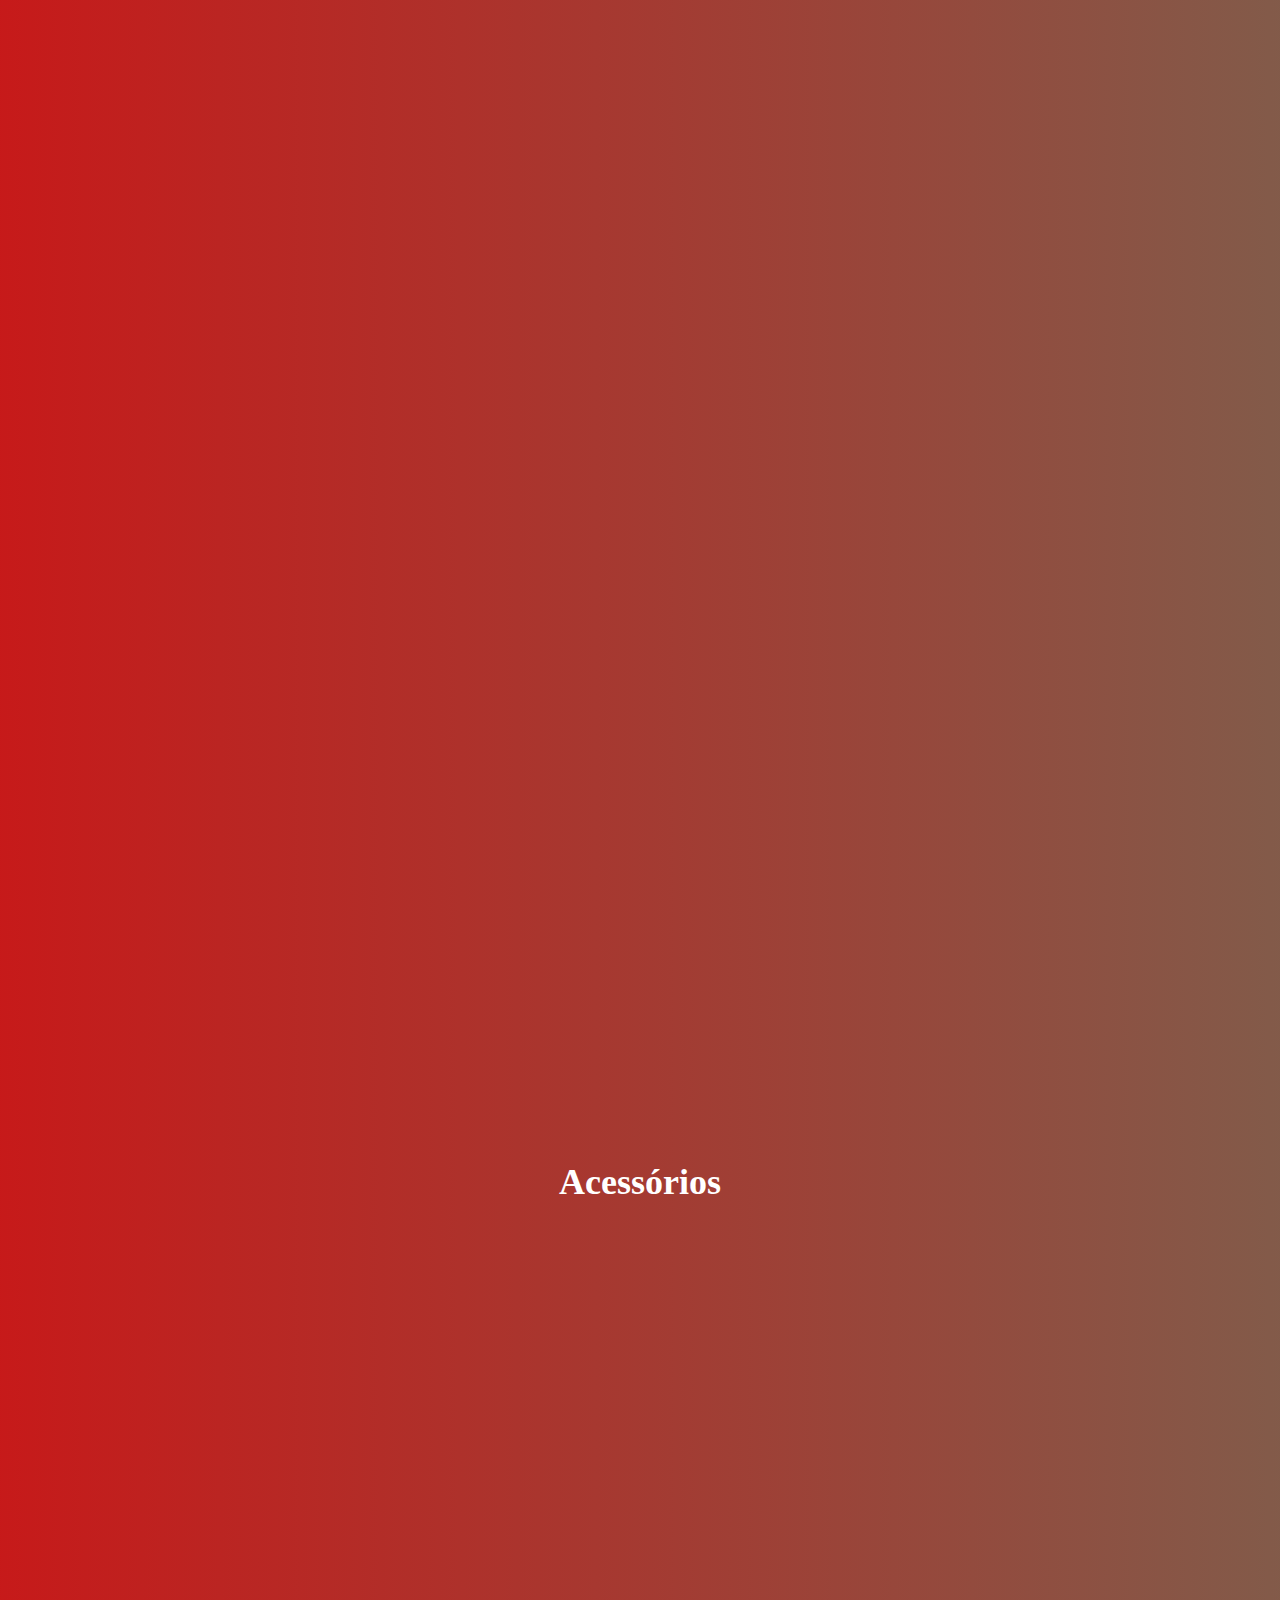
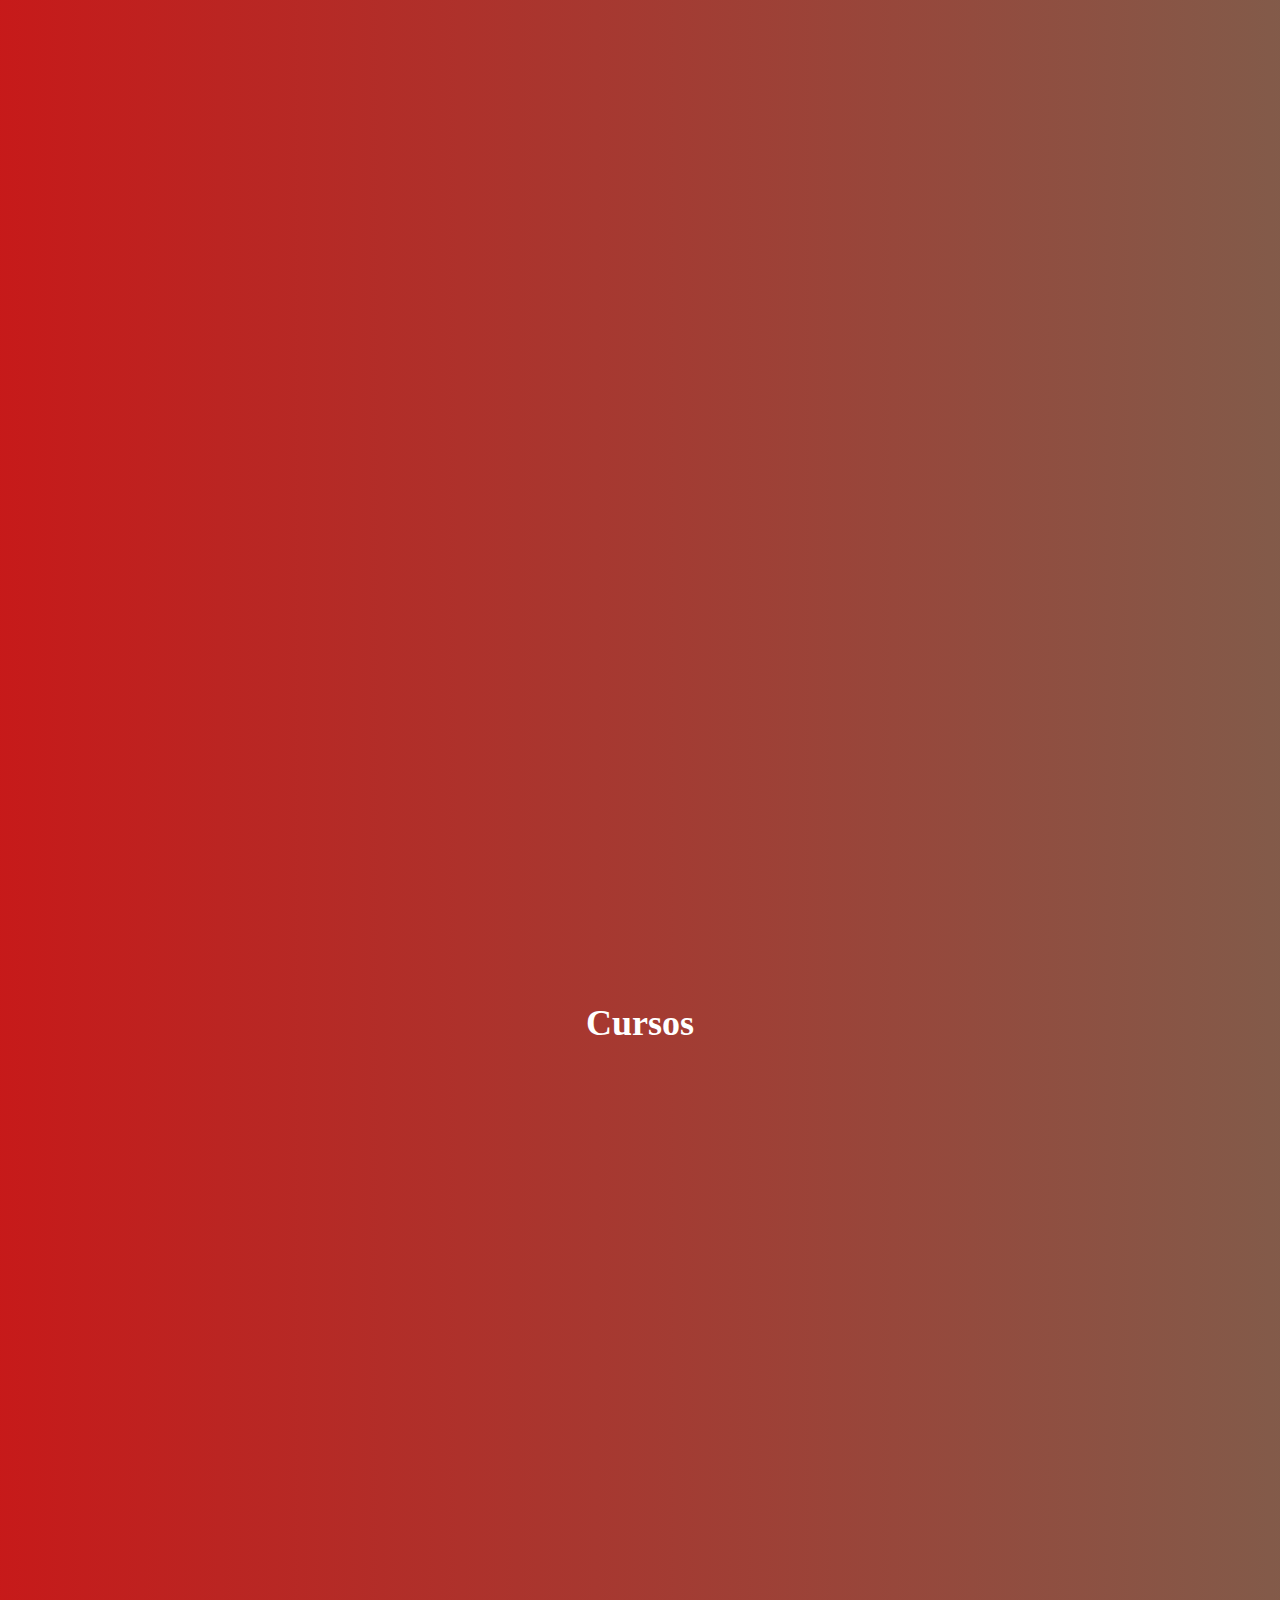
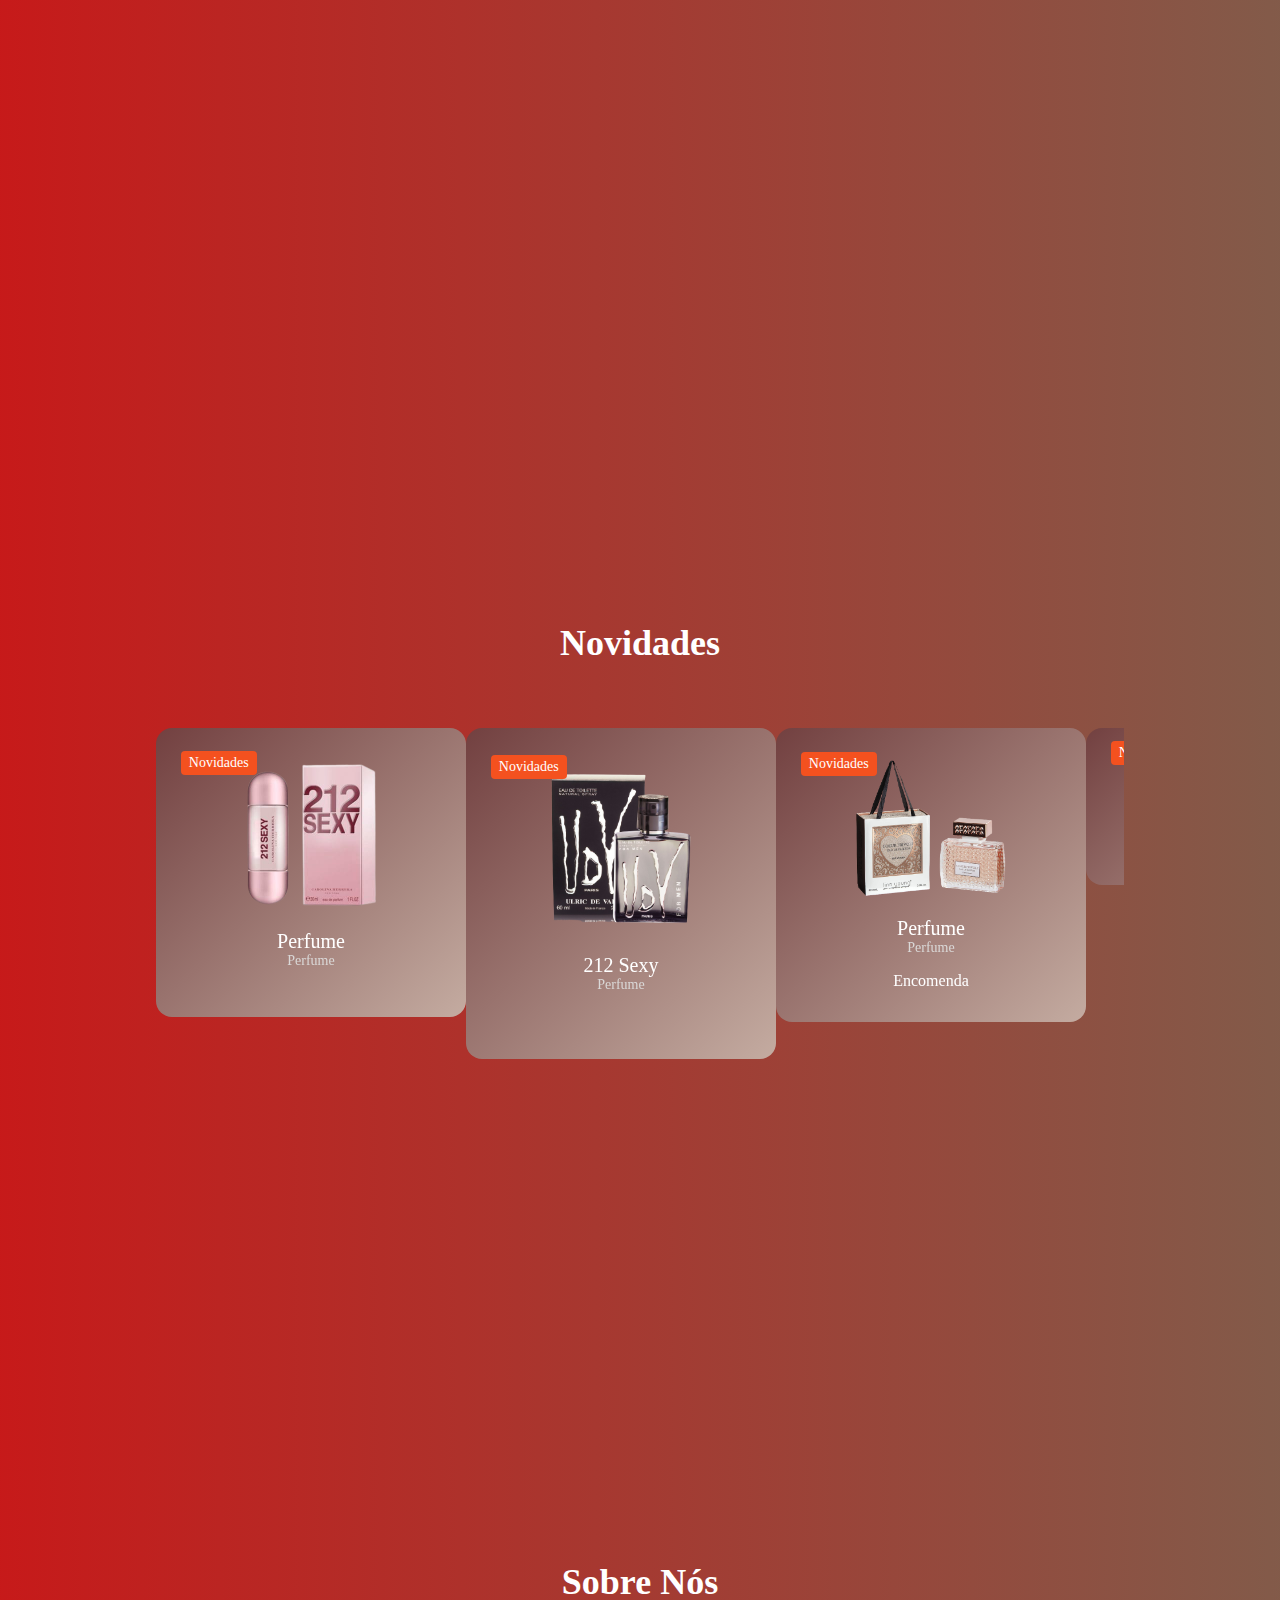
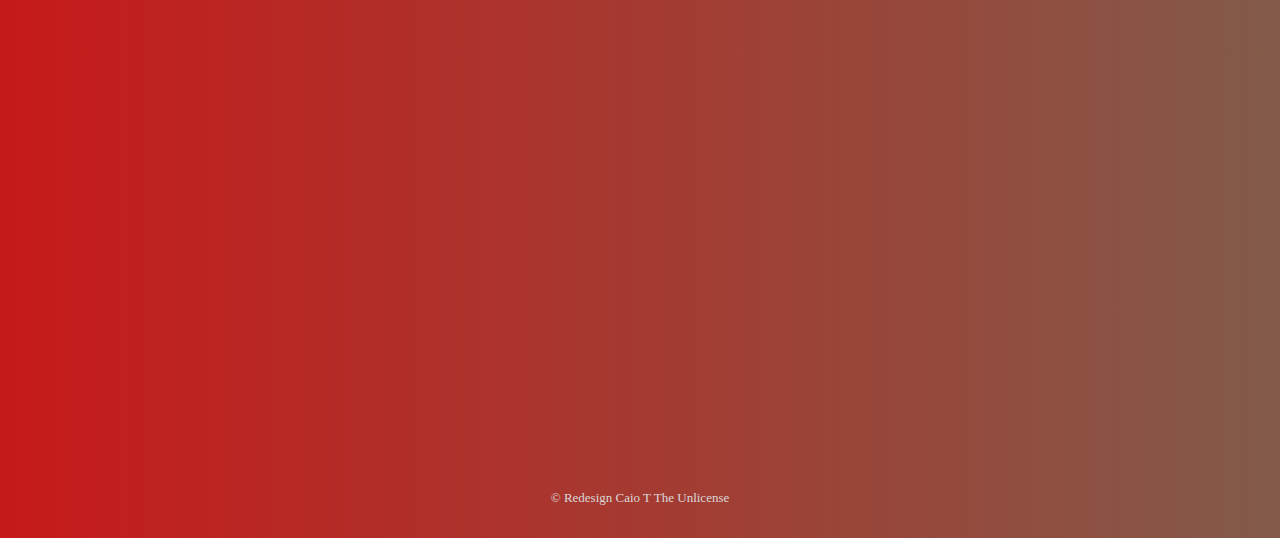
==== commit 823c282a: "Update index.html" ====
--- a/index.html
+++ b/index.html
@@ -150,6 +150,16 @@
         <div class="trick__container container grid">
 
 
+            <div class="trick__content">
+                <img style="cursor: pointer;" onclick="window.location='https://www.mercadolivre.com.br/lacoste-l1212-blanc-edt-50ml-para-homem/p/MLB18645328/?pdp_filters=seller_id:17677431';"
+                  src="img/lacoste.png"
+                  alt=""
+                  class="trick__img"
+                />
+                <h3 class="trick__title">Lacoste Blanc EDT 50 ml</h3>
+                <span class="trick__subtitle">Perfume</span>
+                <span class="trick__price">207</span>
+              </div>                  
 
 
             <div class="trick__content">
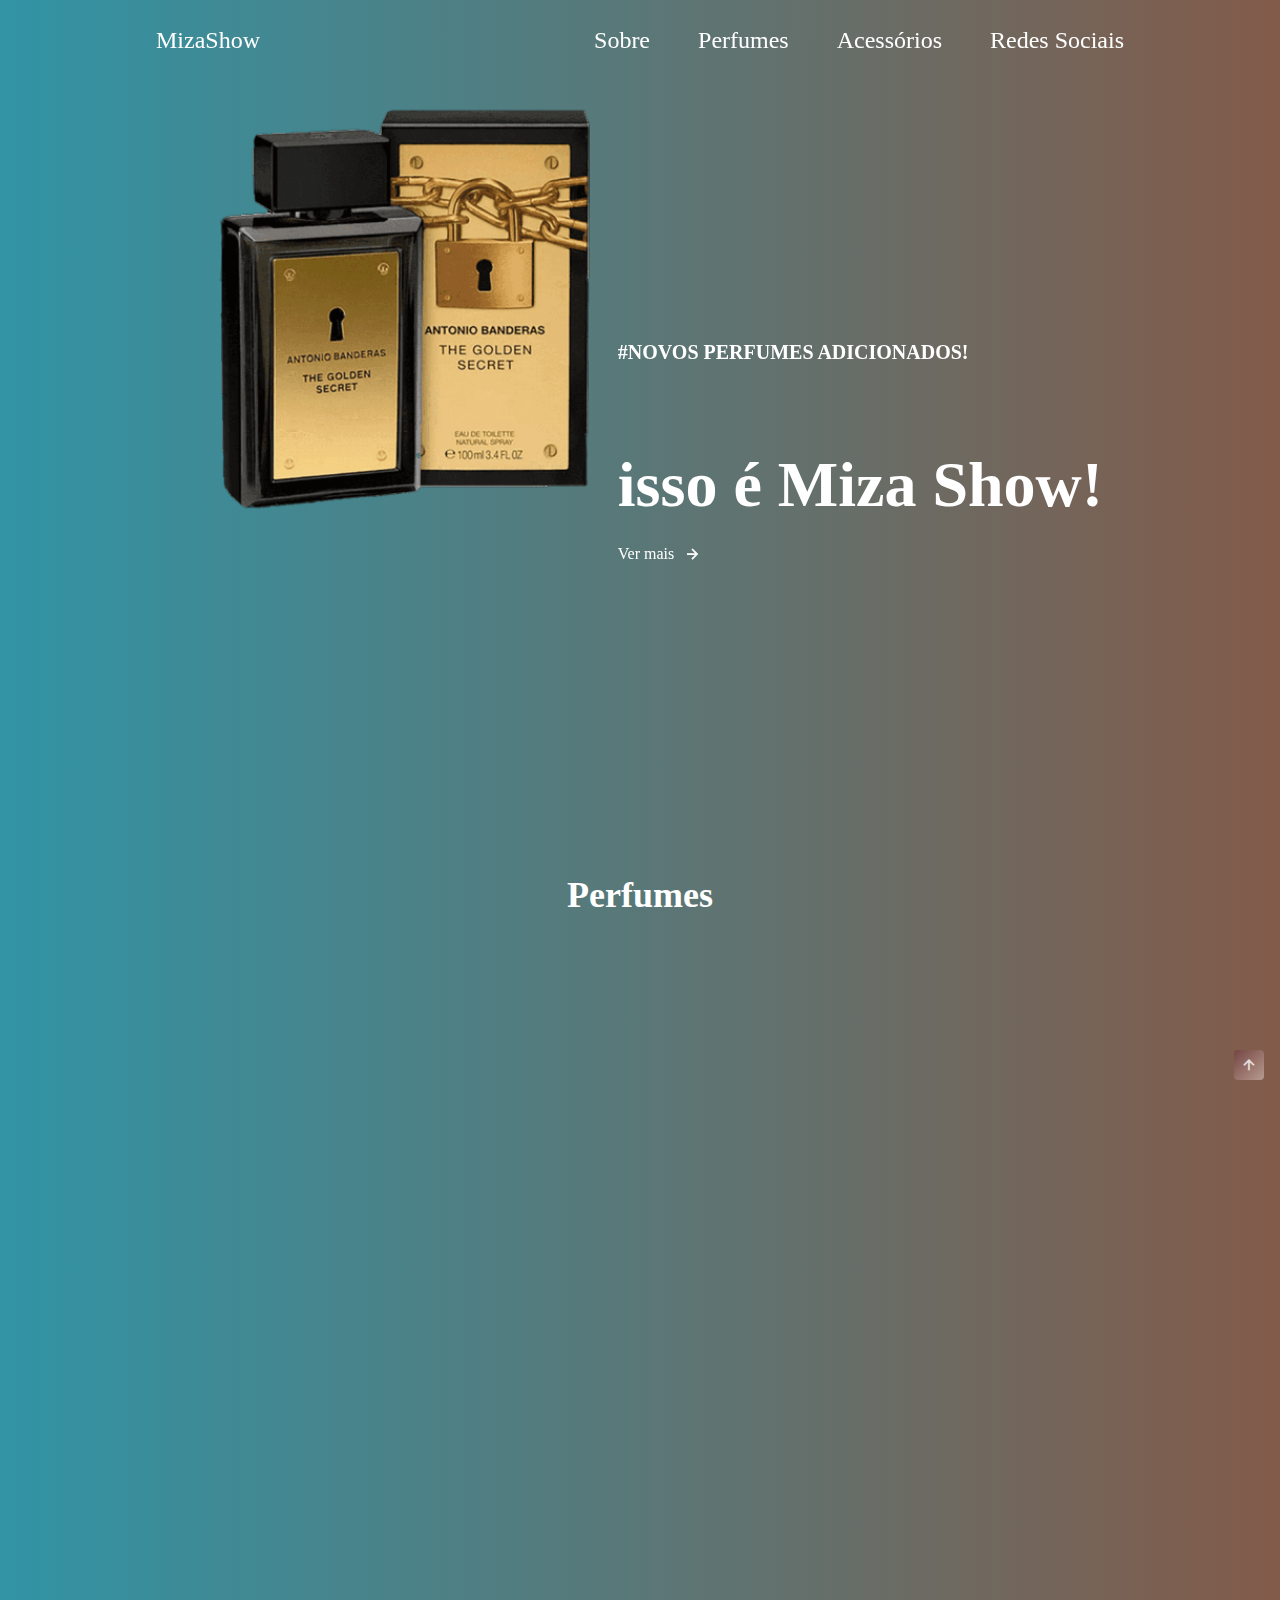
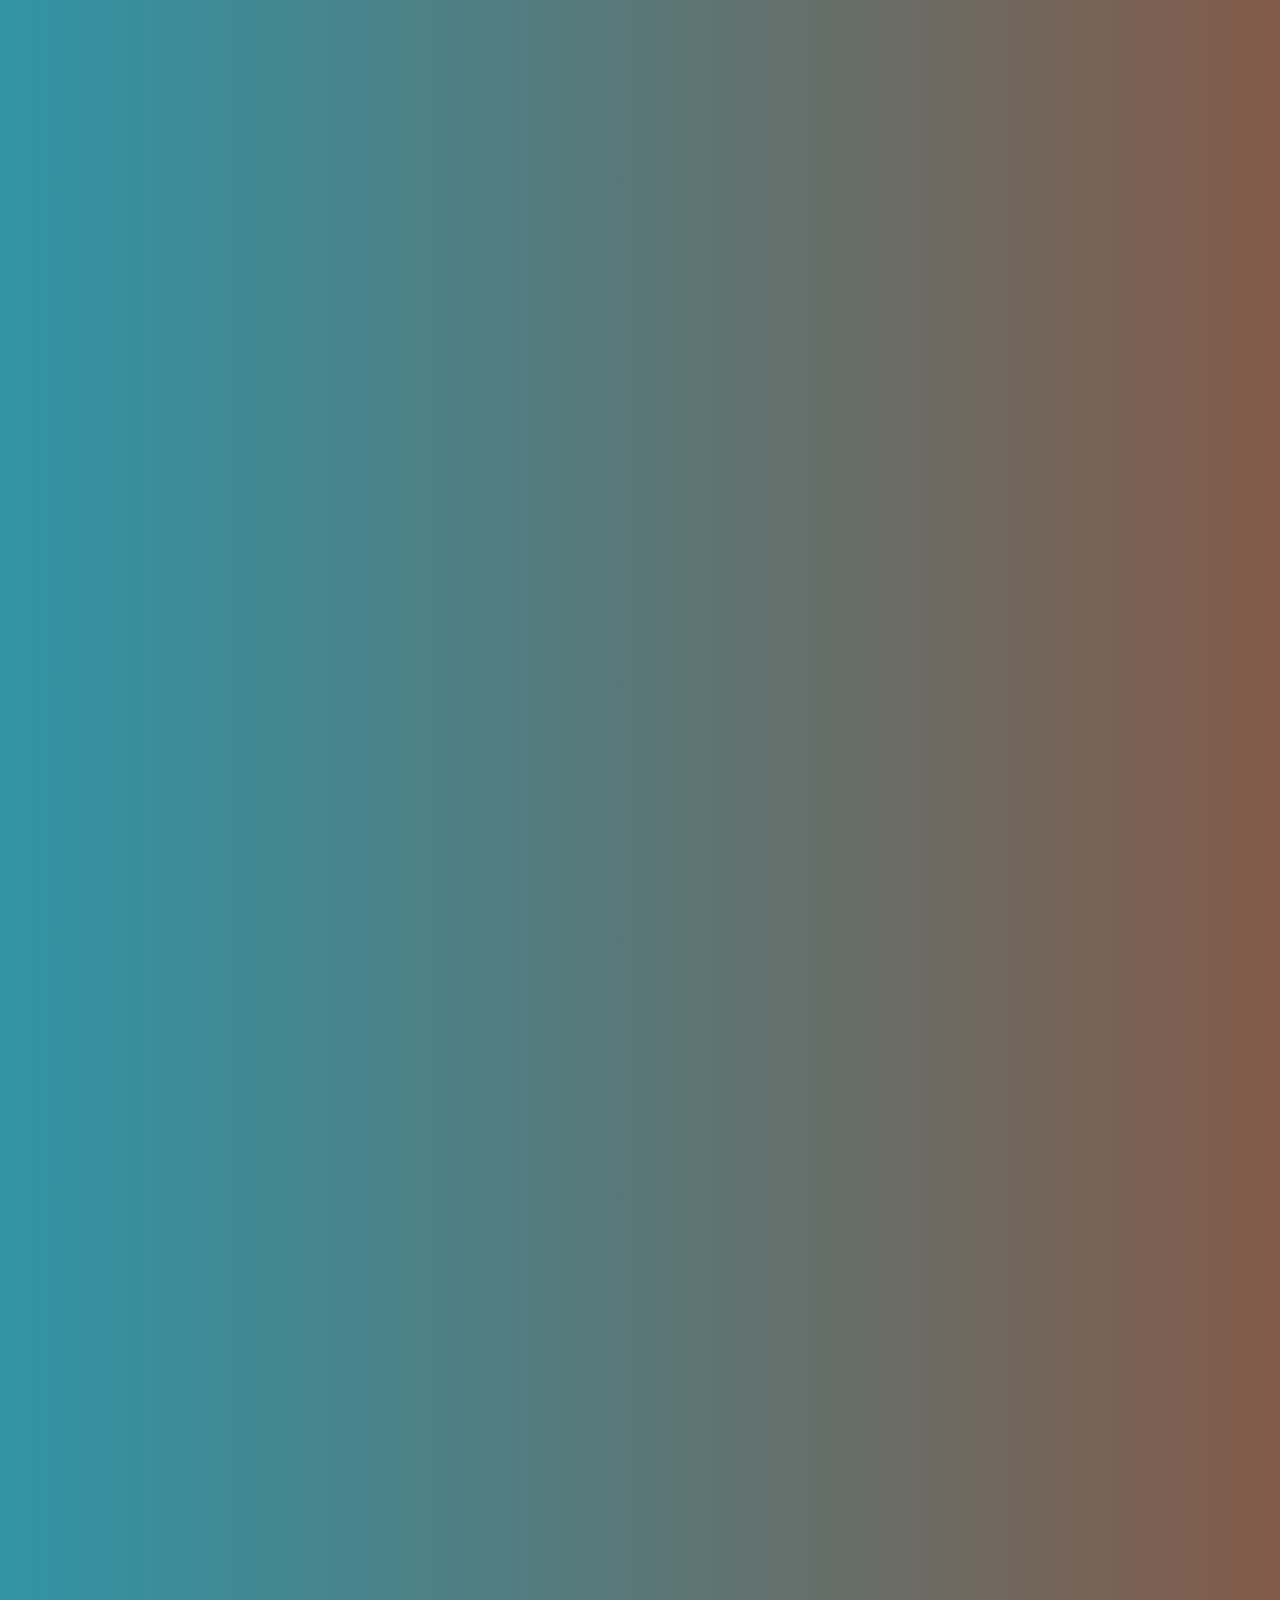
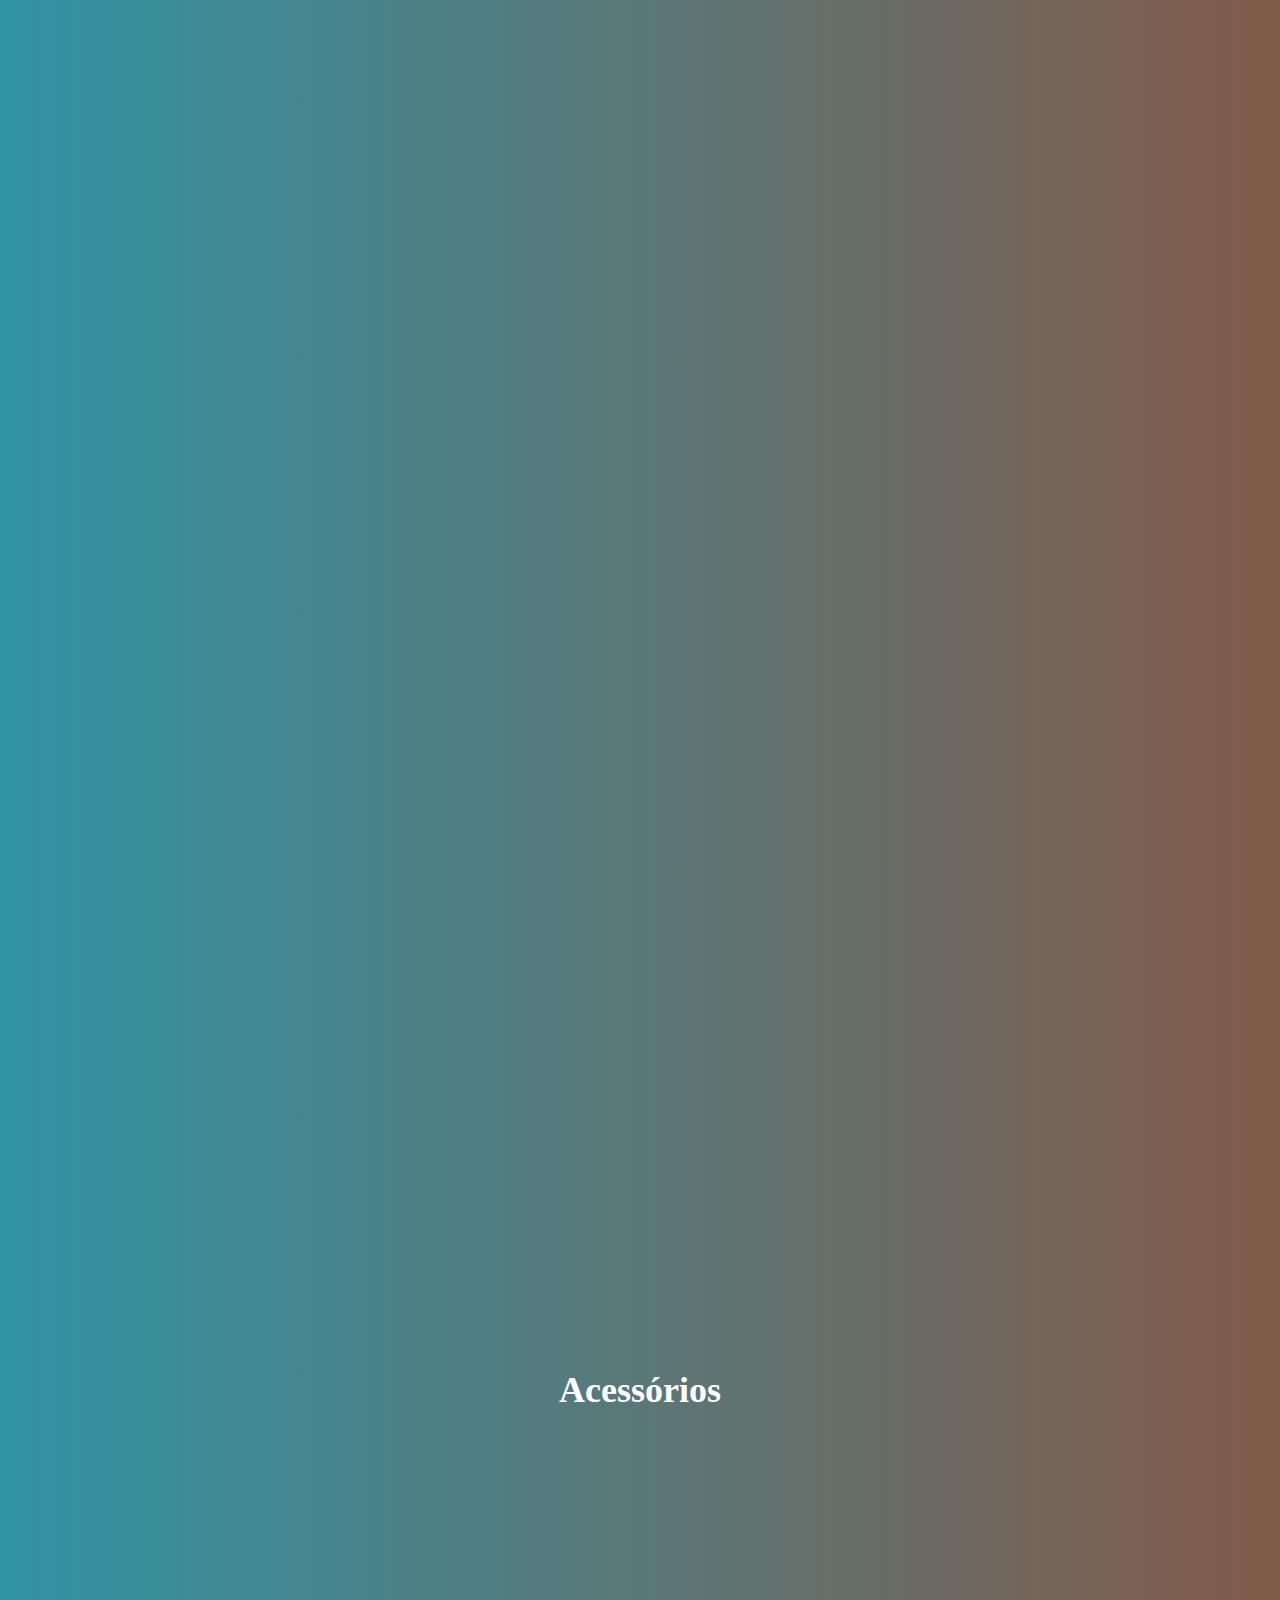
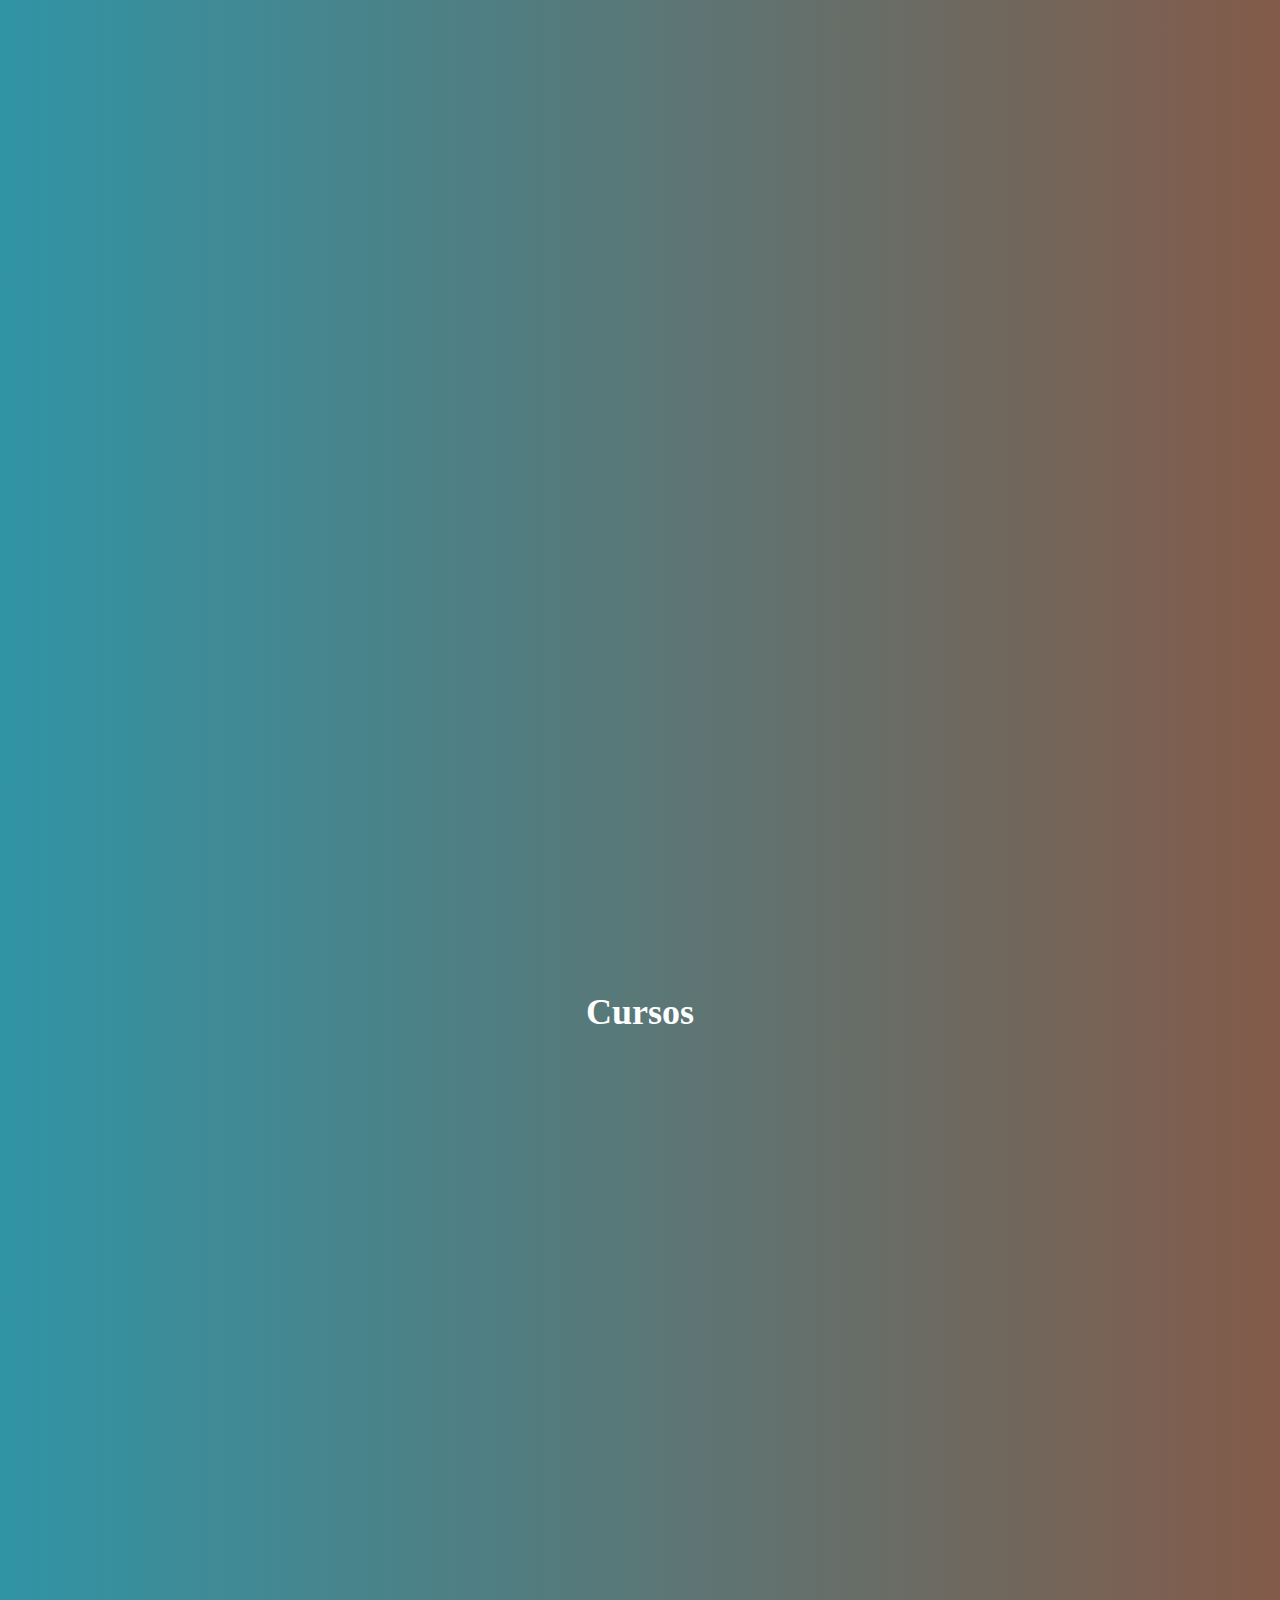
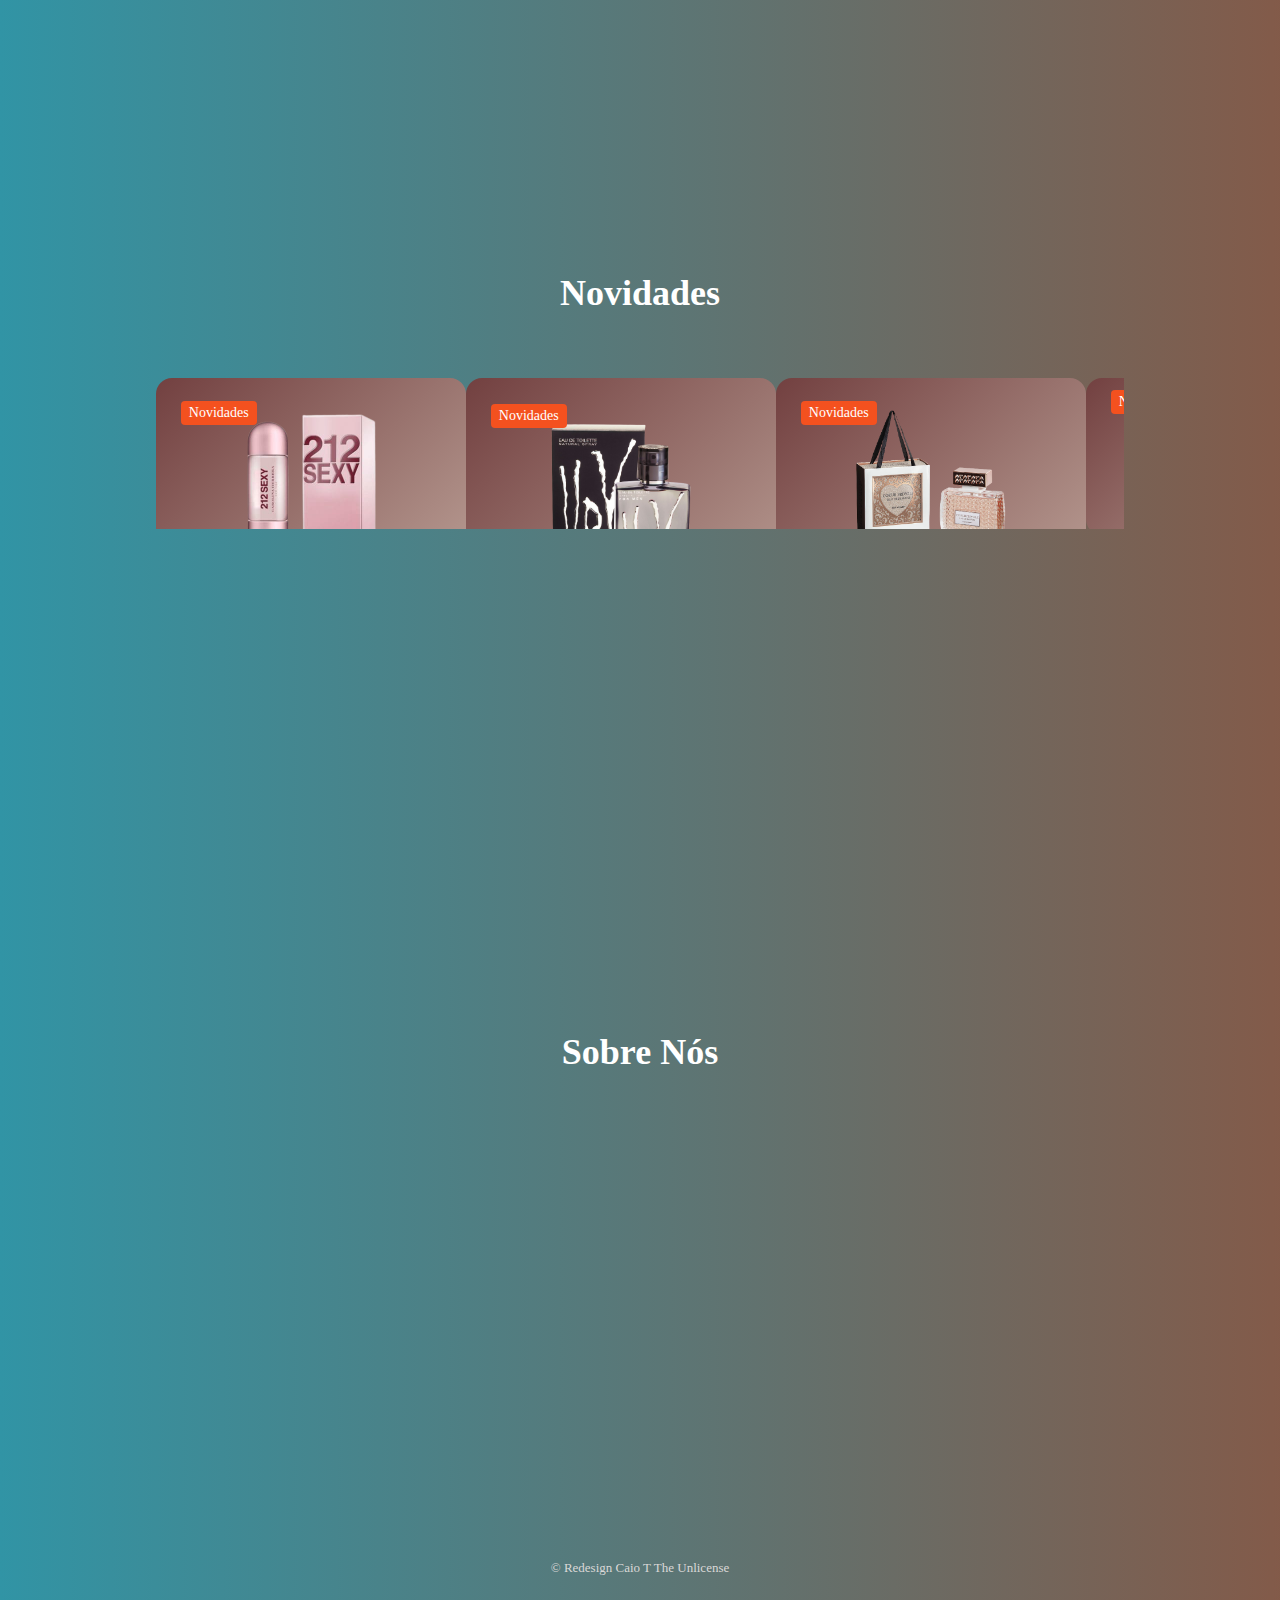
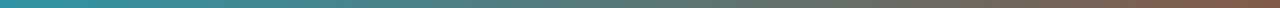
==== commit 0f3c7197: "add ServerSettings.con" ====
--- a/index.html
+++ b/index.html
@@ -1,3 +1,6 @@
+
+
+
 <!DOCTYPE html>
 <html>
   <head>
@@ -17,13 +20,14 @@
 
     <!--=============== CSS ===============-->
     <link rel="stylesheet" href="assets/css/styles.css"/>
-
+<script async src="https://pagead2.googlesyndication.com/pagead/js/adsbygoogle.js?client=ca-pub-1328711105721418"
+     crossorigin="anonymous"></script>
     <title>MizaShow</title>
   </head>
   <body>
     <!--==================== HEADER ====================-->
     <header class="header" id="header">
-      <nav class="nav container">
+      <nav style="font-size 1.5em !important;" class="nav container">
         <a href="#" class="nav__logo">MizaShow</a>
 
         <div class="nav__menu" id="nav-menu">
@@ -69,21 +73,21 @@
               <div class="home__content grid">
                 <div class="home__group">
                   <img
-                    src="img/one.png"
+                    src="img/flame.png"
                     alt=""
                     class="home__img"
                   />
-
-                  <div class="home__details-img">
-                  <h4 class="home__details-title">MS Products</h4>
-                </div>
-
+                  <div class="home__group">
+                  <img
+                    src="img/antonioBandera.png"
+                    alt=""
+                    class="home__img"
+                  />
                 <div class="home__data">
-                  <h4 class="home__subtitle">#Ofertas de Carnaval!</h4>
+                  <h4 class="home__subtitle">#Novos Perfumes Adicionados!</h4>
                   <h2 class="home__title">
-                    2022 Ofertas para o seu CARNAVAL<br>isso é Miza Show!<br/> <strong>Chega com Perfume</strong>                  
-                  </h2><br>                 
-
+                    <br>isso é Miza Show!<br/>                  
+                  </h2>
                   <div class="home__buttons">
                     <a href="#trick" class="button--link button--flex"
                       >Ver mais
@@ -93,7 +97,18 @@
                 </div>
               </div>
             </section>
-            
+            <script async src="https://pagead2.googlesyndication.com/pagead/js/adsbygoogle.js?client=ca-pub-1328711105721418"
+     crossorigin="anonymous"></script>
+<!-- miza -->
+<ins class="adsbygoogle"
+     style="display:block"
+     data-ad-client="ca-pub-1328711105721418"
+     data-ad-slot="6755924540"
+     data-ad-format="auto"
+     data-full-width-responsive="true"></ins>
+<script>
+     (adsbygoogle = window.adsbygoogle || []).push({});
+</script>
 
             <!-- Inicio SLIDER 3 -->
             <section class="swiper-slide">
@@ -125,19 +140,10 @@
                     
                     Mizashow
                   </p>
-
-                  <div class="home__buttons">
-                    <a href="#" class="button">Book Now</a>
-                    <a href="#" class="button--link button--flex"
-                      >Track Record
-                      <i class="bx bx-right-arrow-alt button__icon"></i
-                    ></a>
-                  </div>
                 </div>
               </div>
             </section>
           </div>
-          <div class="swiper-pagination"></div>
         </div>
       </section>  
 
@@ -1070,6 +1076,8 @@
     <script src="assets/js/swiper-bundle.min.js"></script>
 
     <!--=============== MAIN JS ===============-->
+    <script async src="https://pagead2.googlesyndication.com/pagead/js/adsbygoogle.js?client=ca-pub-1328711105721418"
+     crossorigin="anonymous"></script>
     <script src="assets/js/main.js"></script>
   </body>
 </html>
--- a/assets/css/styles.css
+++ b/assets/css/styles.css
@@ -1,5 +1,9 @@
 /*=============== GOOGLE FONTS ===============*/
 @import url("https://fonts.googleapis.com/css2?family=Poppins:wght@400;500;600;900&display=swap");
+
+div.swiper-wrapper {
+  margin-bottom: -20vh !important;
+}
 
 /*=============== VARIABLES CSS ===============*/
 :root {
@@ -10,7 +14,7 @@
   --title-color: hsl(var(--hue), 4%, 100%);
   --text-color: hsl(var(--hue), 4%, 85%);
   --text-color-light: hsl(var(--hue), 4%, 55%);
-  --body-color: linear-gradient(90deg, hsl(0deg 77% 44%) 0%, hsl(18, 28%, 40%) 100%);
+  --body-color: linear-gradient(90deg, rgb(49, 148, 165) 0%, hsl(18, 28%, 40%) 100%);
   --container-color: linear-gradient(136deg, hsl(360, 28%, 35%) 0%, hsl(18deg 23% 70%) 100%); */
 
   /*Black solid*/
@@ -64,6 +68,7 @@
   box-sizing: border-box;
   padding: 0;
   margin: 0;
+  border: 0;
 }
 
 html {
@@ -143,6 +148,8 @@
   background: var(--body-color);
   position: fixed;
   top: 0;
+  height: 4vh;
+  font-size: 1.5em !important;
   left: 0;
   z-index: var(--z-fixed);
 }
@@ -256,9 +263,12 @@
 }
 
 .home__group {
-  display: grid;
+  display: flex;
   position: relative;
   padding-top: 2rem;
+  margin-bottom: 0;
+  justify-content: space-evenly;
+  align-items: flex-end;
 }
 
 .home__img {
@@ -818,8 +828,8 @@
   }
 
   .home__content {
-    padding: 8rem 0 2rem;
-    grid-template-columns: repeat(2, 1fr);
+    /* padding: 8rem 0 2rem; */
+    /* grid-template-columns: repeat(2, 1fr); */
     gap: 4rem;
   }
   .home__img {
@@ -847,7 +857,7 @@
   }
 
   .trick__container {
-    grid-template-columns: repeat(3, 200px);
+    grid-template-columns: repeat(4, 200px);
     justify-content: center;
     gap: 2rem;
   }
@@ -947,7 +957,8 @@
   }
 
   .trick__container {
-    gap: 3.5rem;
+    gap: 3.0rem;
+    padding: 0;
   }
   .trick__content {
     border-radius: 1.5rem;
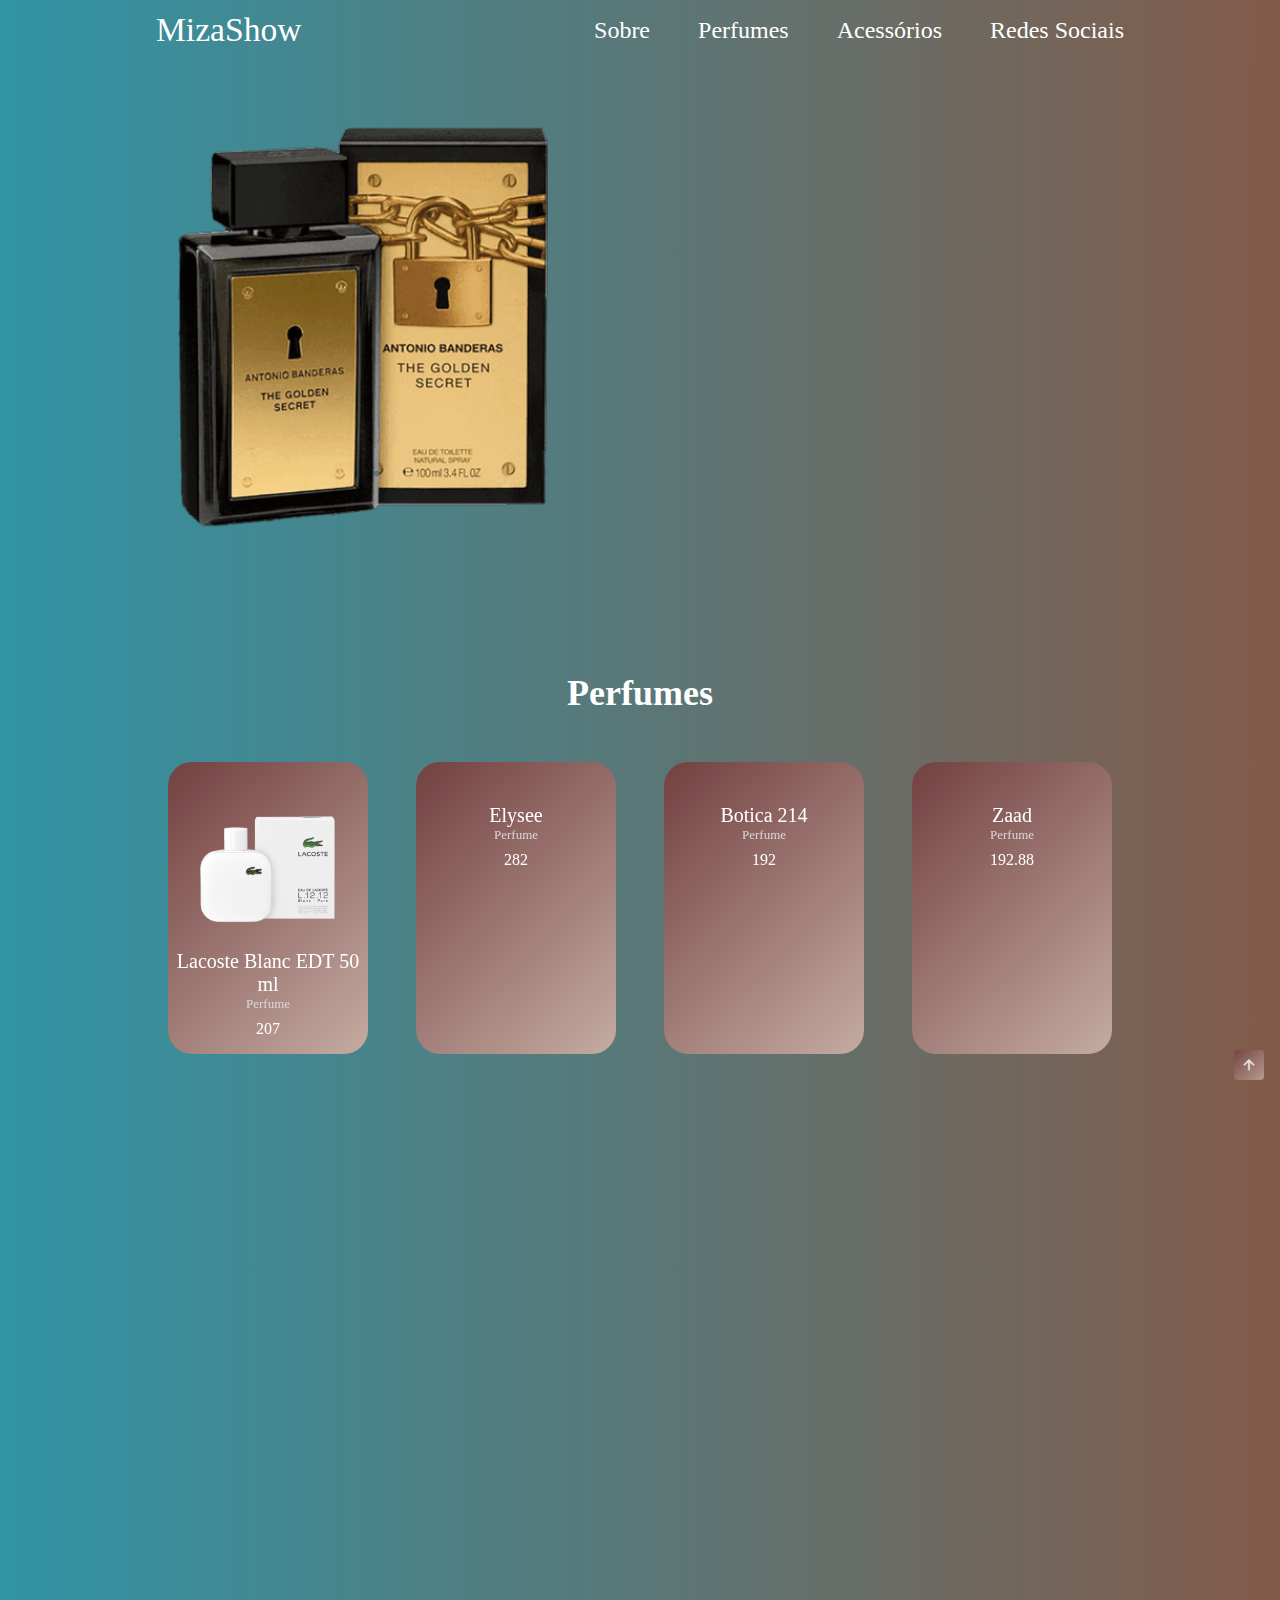
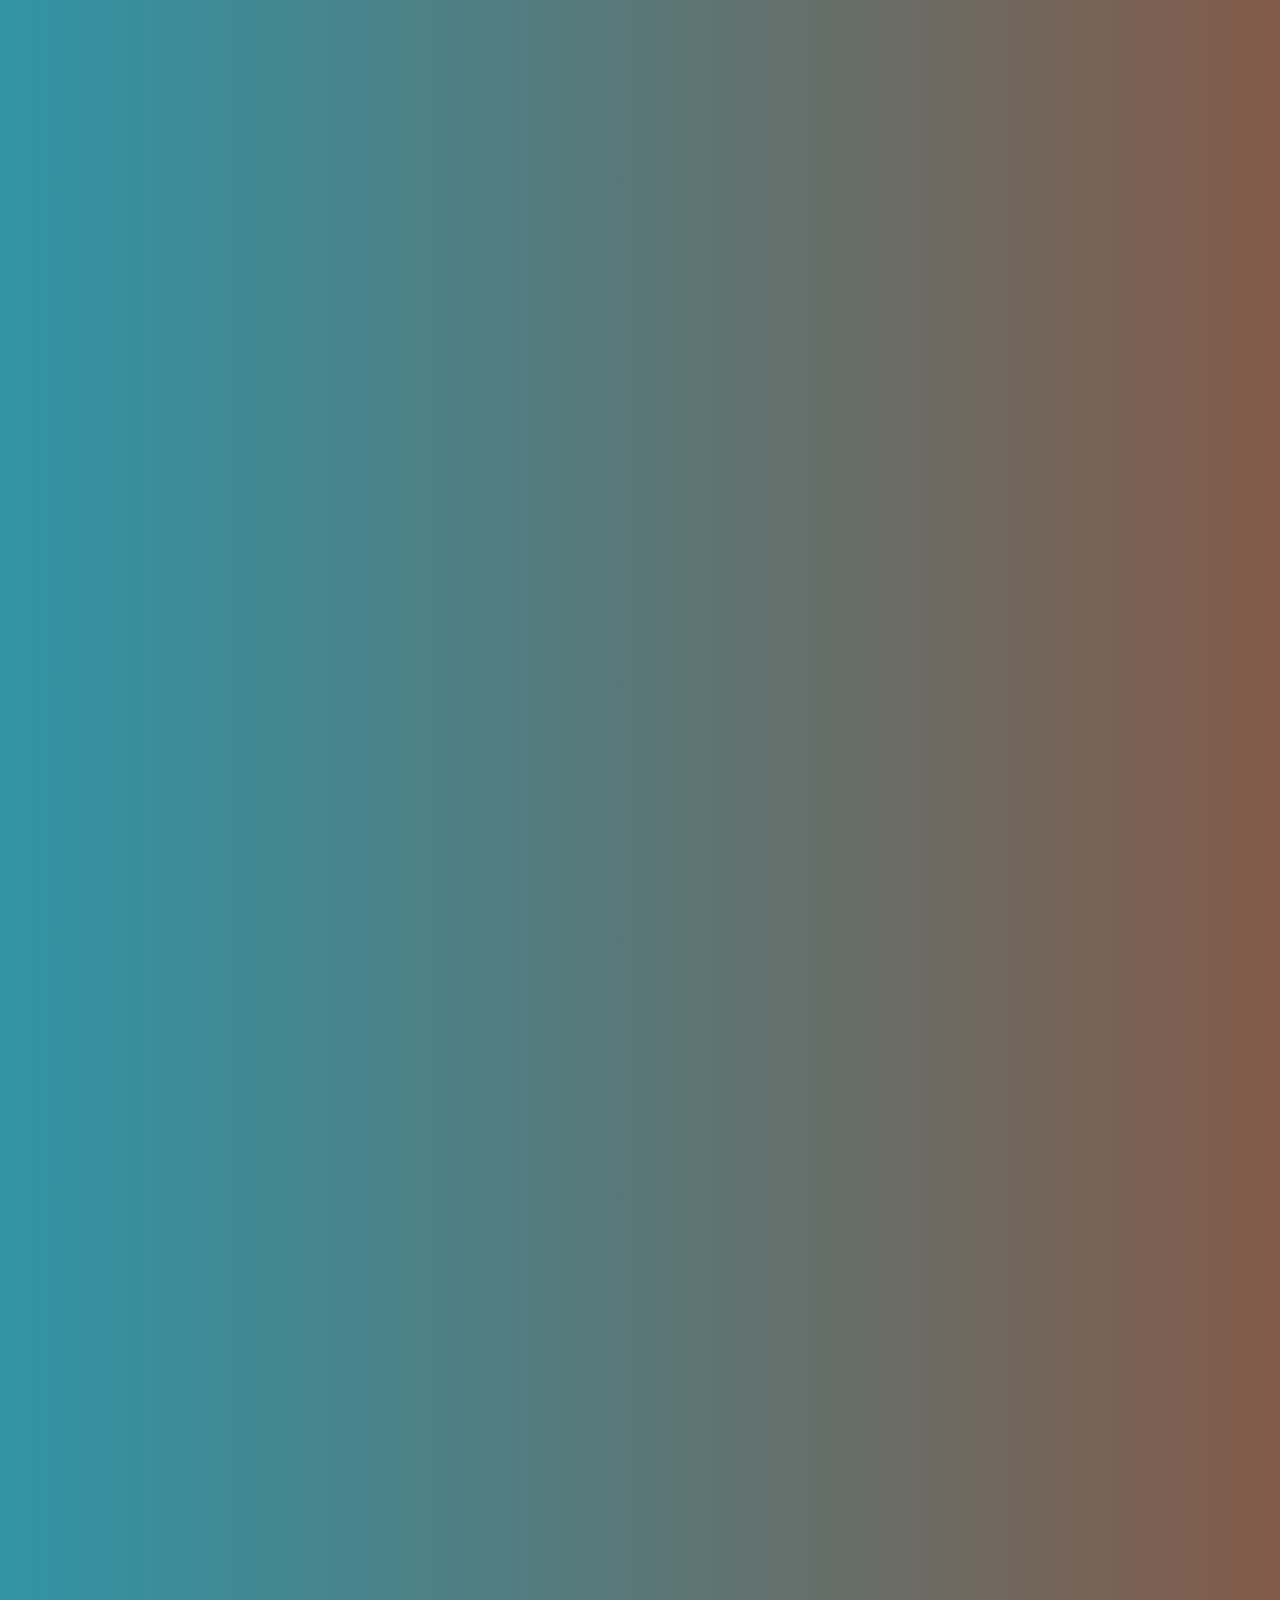
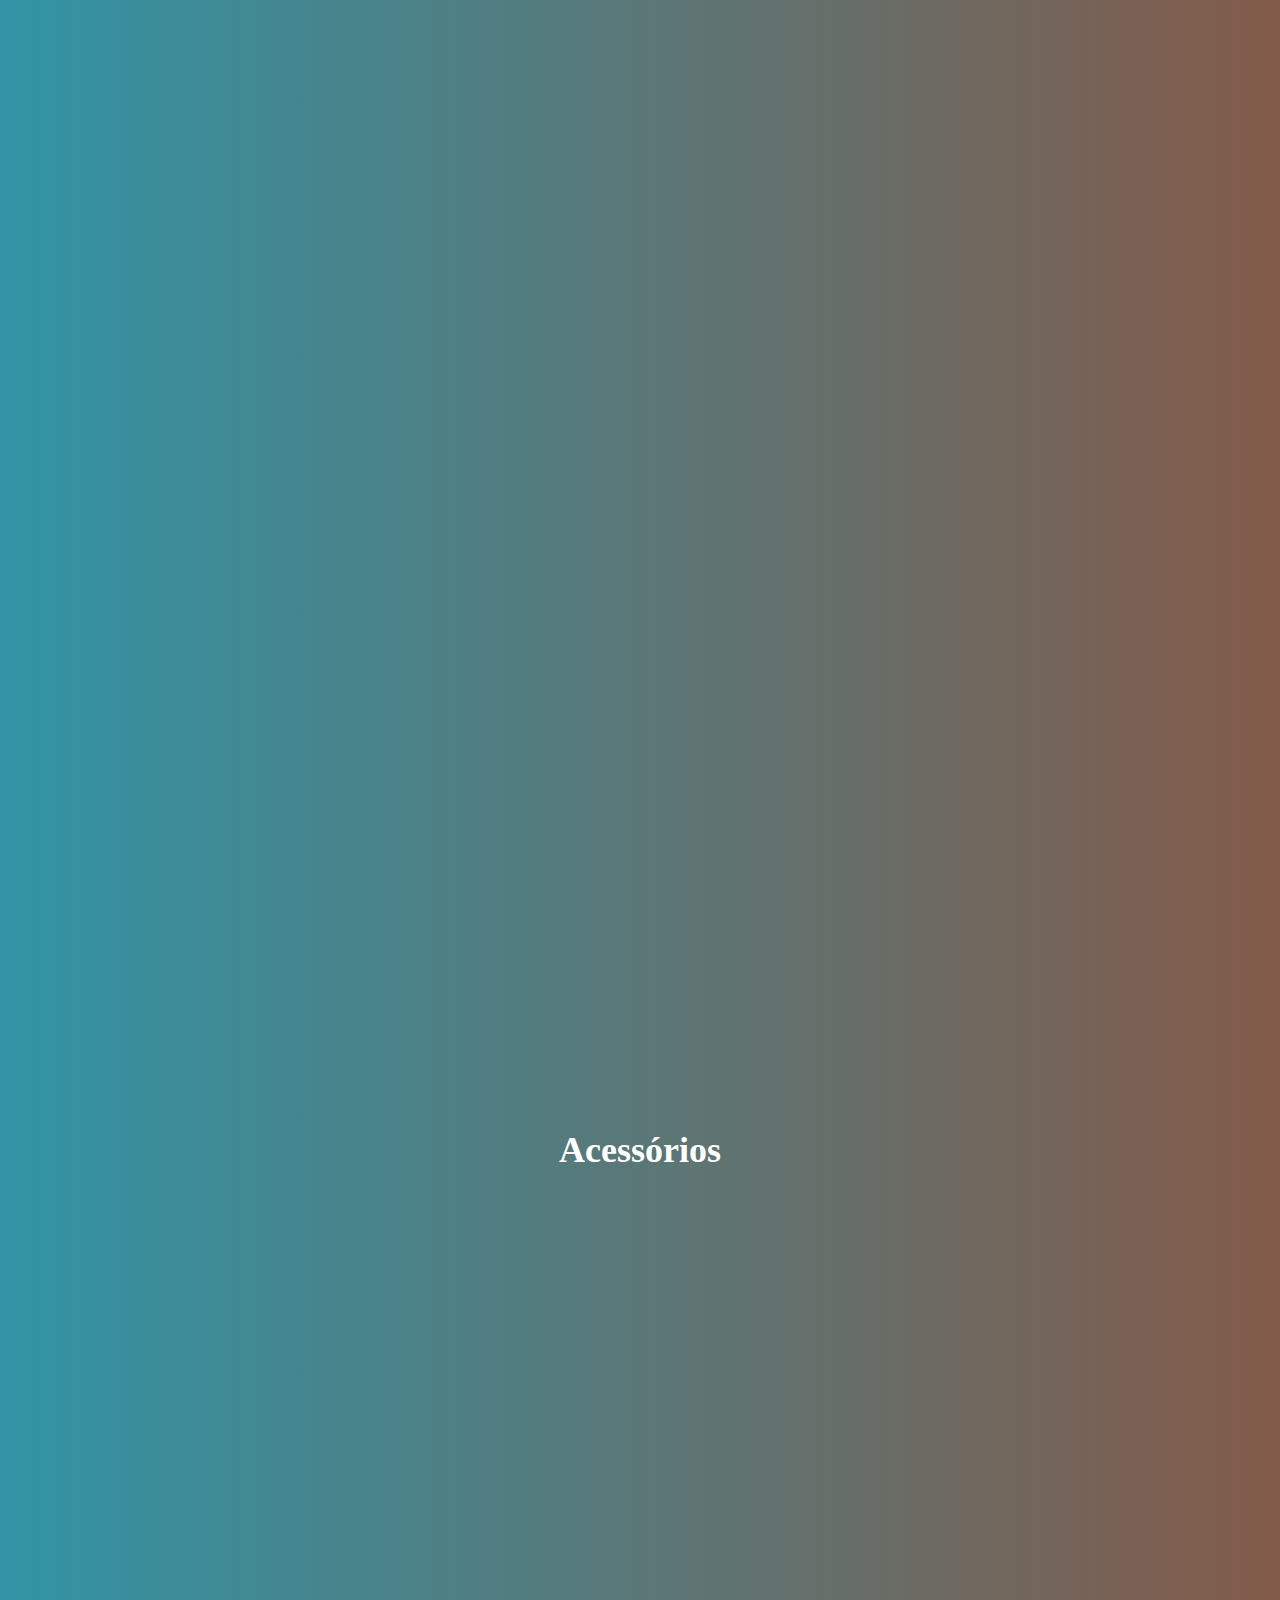
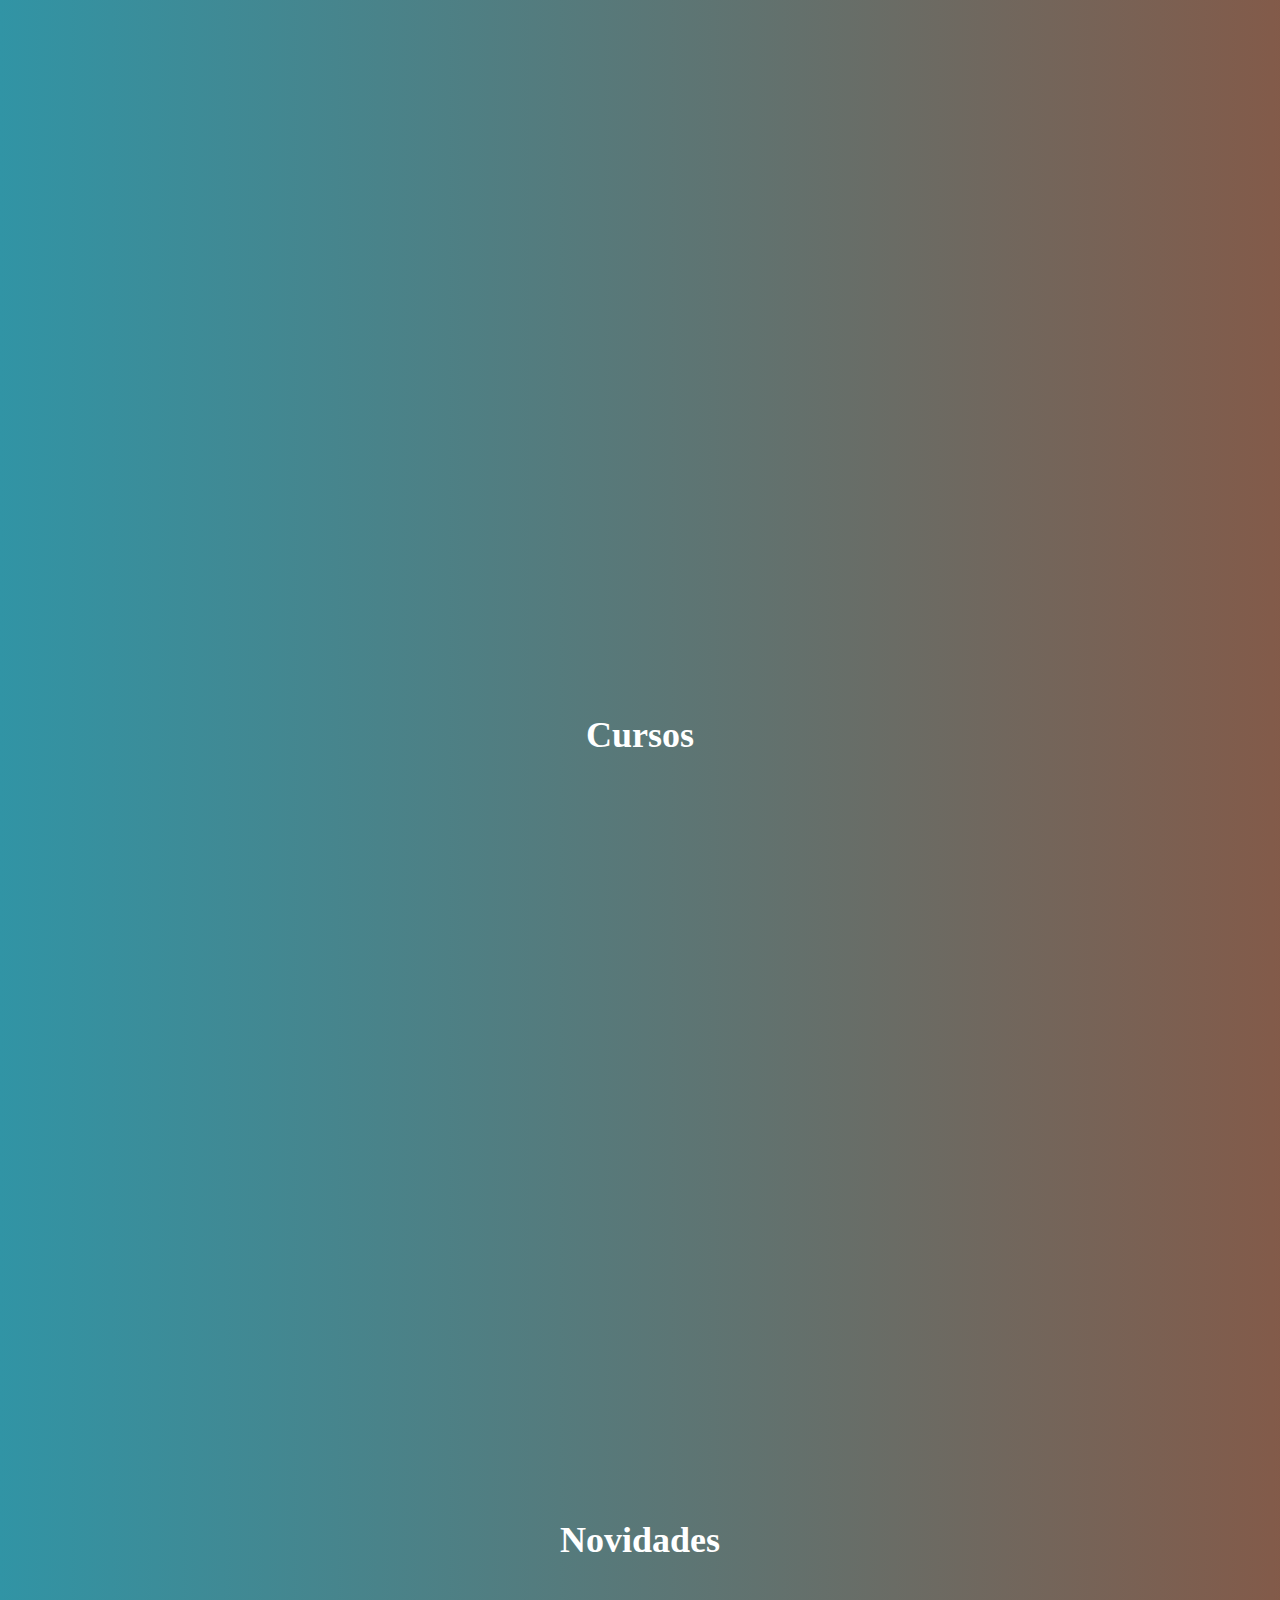
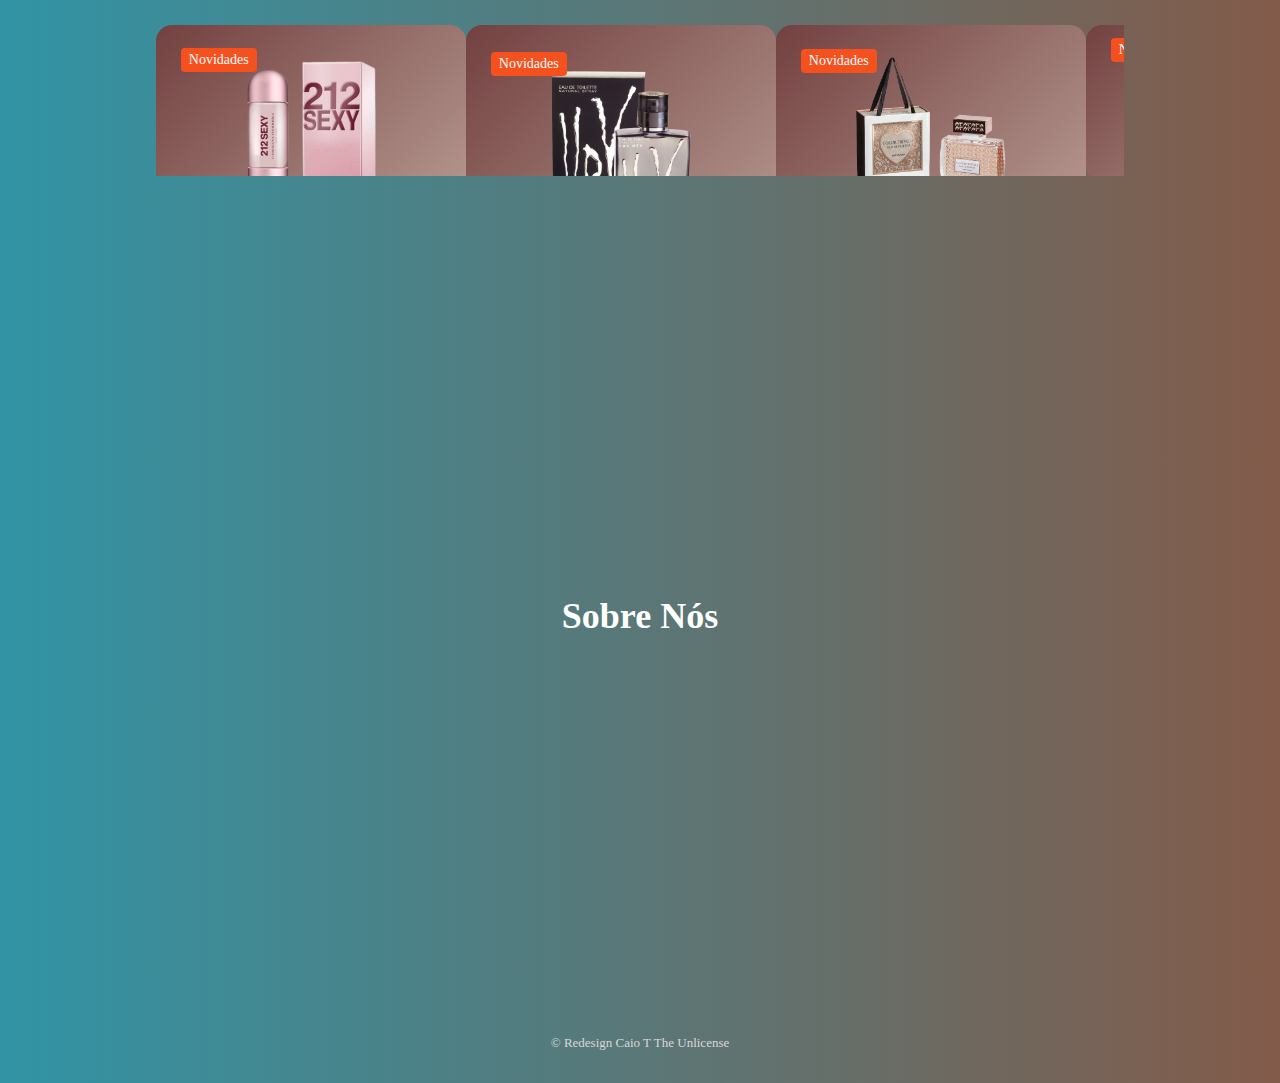
==== commit 31aa5fd7: "fetch" ====
--- a/index.html
+++ b/index.html
@@ -84,9 +84,9 @@
                     class="home__img"
                   />
                 <div class="home__data">
-                  <h4 class="home__subtitle">#Novos Perfumes Adicionados!</h4>
+                  <h4 class="home__subtitle"></h4>
                   <h2 class="home__title">
-                    <br>isso é Miza Show!<br/>                  
+                    <br><br/>                  
                   </h2>
                   <div class="home__buttons">
                     <a href="#trick" class="button--link button--flex"
@@ -110,7 +110,7 @@
      (adsbygoogle = window.adsbygoogle || []).push({});
 </script>
 
-            <!-- Inicio SLIDER 3 -->
+             Inicio SLIDER 3 
             <section class="swiper-slide">
               <div class="home__content grid">
                 <div class="home__group">
@@ -122,24 +122,15 @@
                  
 
                   <div class="home__details-img">
-                    <h4 class="home__details-title">Captain Sem</h4>
+                    <h4 class="home__details-title"></h4>
                     <span class="home__details-subtitle"
-                      >Veteran Spooky Ghost</span
+                      > </span
                     >
                   </div>
                 </div>
 
                 <div class="home__data">
-                  <h3 class="home__subtitle">#3 Top Scariest Ghost</h3>
-                  <h1 class="home__title">
-                    RESPAWN <br />
-                    THE SPOOKY <br />
-                    SKULL
-                  </h1>
-                  <p class="home__description">
-                    
-                    Mizashow
-                  </p>
+                  <h5 class="home__subtitle">#Confira nossa Ofertas de Carnava</h5>
                 </div>
               </div>
             </section>
--- a/assets/css/styles.css
+++ b/assets/css/styles.css
@@ -41,7 +41,7 @@
   --mb-0-5: 0.5rem;
   --mb-0-75: 0.75rem;
   --mb-1: 1rem;
-  --mb-1-5: 1.5rem;
+  --mb-1-5: 1.0rem;
   --mb-2: 2rem;
   --mb-2-5: 2.5rem;
 
@@ -66,13 +66,18 @@
 /*=============== BASE ===============*/
 * {
   box-sizing: border-box;
-  padding: 0;
+  /* padding: 0; */
   margin: 0;
   border: 0;
 }
 
 html {
   scroll-behavior: smooth;
+}
+
+
+nav.nav.container {
+   margin-top: -10px;
 }
 
 body {
@@ -119,6 +124,7 @@
 /*=============== REUSABLE CSS CLASSES ===============*/
 .section {
   padding: 4.5rem 0 2rem;
+  margin-top: 2.5vh;
 }
 
 .section__title {
@@ -130,6 +136,7 @@
 /*=============== LAYOUT ===============*/
 .container {
   max-width: 968px;
+  margin-bottom: -60px;
   margin-left: var(--mb-1-5);
   margin-right: var(--mb-1-5);
 }
@@ -148,7 +155,7 @@
   background: var(--body-color);
   position: fixed;
   top: 0;
-  height: 4vh;
+  height: 6.5vh;
   font-size: 1.5em !important;
   left: 0;
   z-index: var(--z-fixed);
@@ -166,6 +173,7 @@
   display: flex;
   align-items: center;
   column-gap: 0.5rem;
+  font-size: 1.4em;
   font-weight: var(--font-medium);
 }
 
@@ -259,20 +267,20 @@
 
 /*=============== HOME ===============*/
 .home__content {
-  row-gap: 1rem;
+  /* row-gap: 1rem; */
 }
 
 .home__group {
-  display: flex;
+  /* display: flex; */
   position: relative;
-  padding-top: 2rem;
+  /* padding-top: 2rem; */
   margin-bottom: 0;
   justify-content: space-evenly;
   align-items: flex-end;
 }
 
 .home__img {
-  height: 250px;
+  height: 150px;
   justify-self: center;
 }
 
@@ -830,10 +838,10 @@
   .home__content {
     /* padding: 8rem 0 2rem; */
     /* grid-template-columns: repeat(2, 1fr); */
-    gap: 4rem;
+    gap: 2rem;
   }
   .home__img {
-    height: 300px;
+    height: 30vw;
   }
   .swiper-pagination {
     margin-top: var(--mb-2);
@@ -914,7 +922,7 @@
     padding-top: 0;
   }
   .home__img {
-    height: 400px;
+    height: 340px;
     transform: translateY(-3rem);
   }
   .home__indicator {
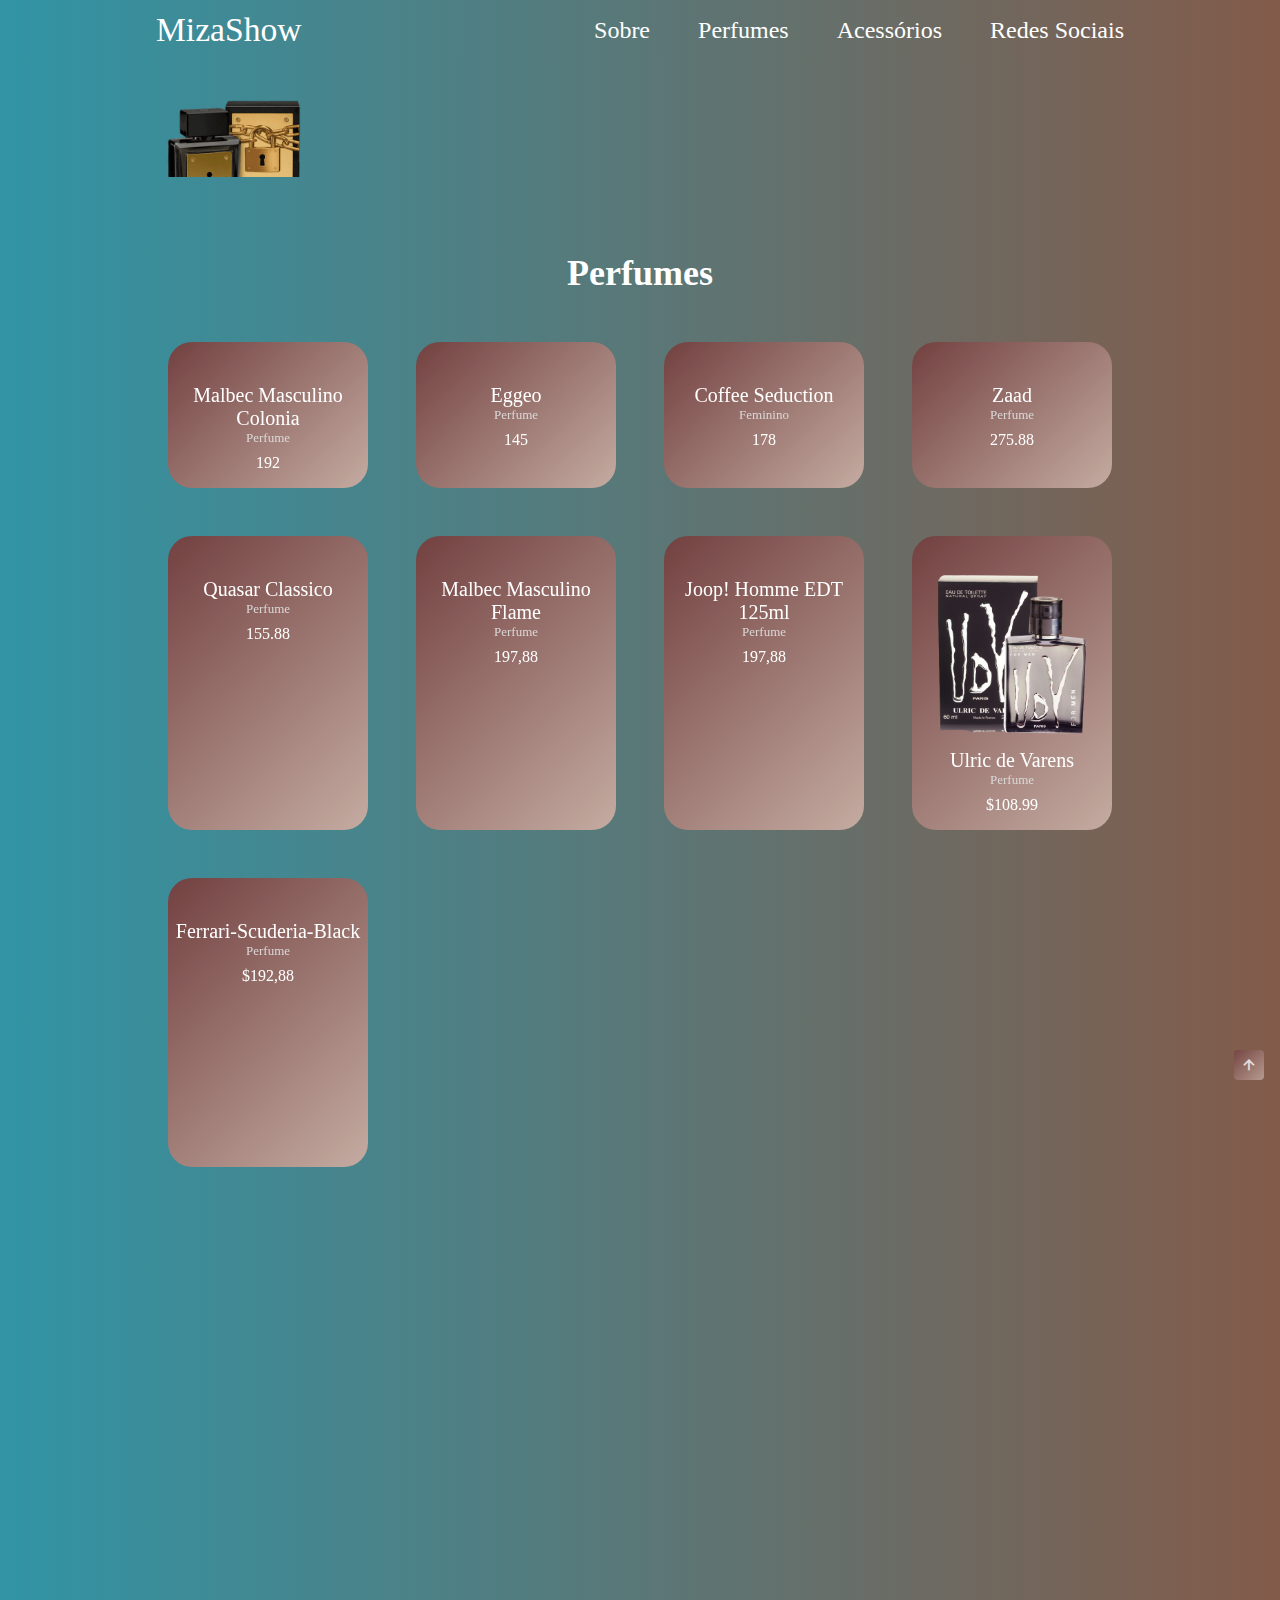
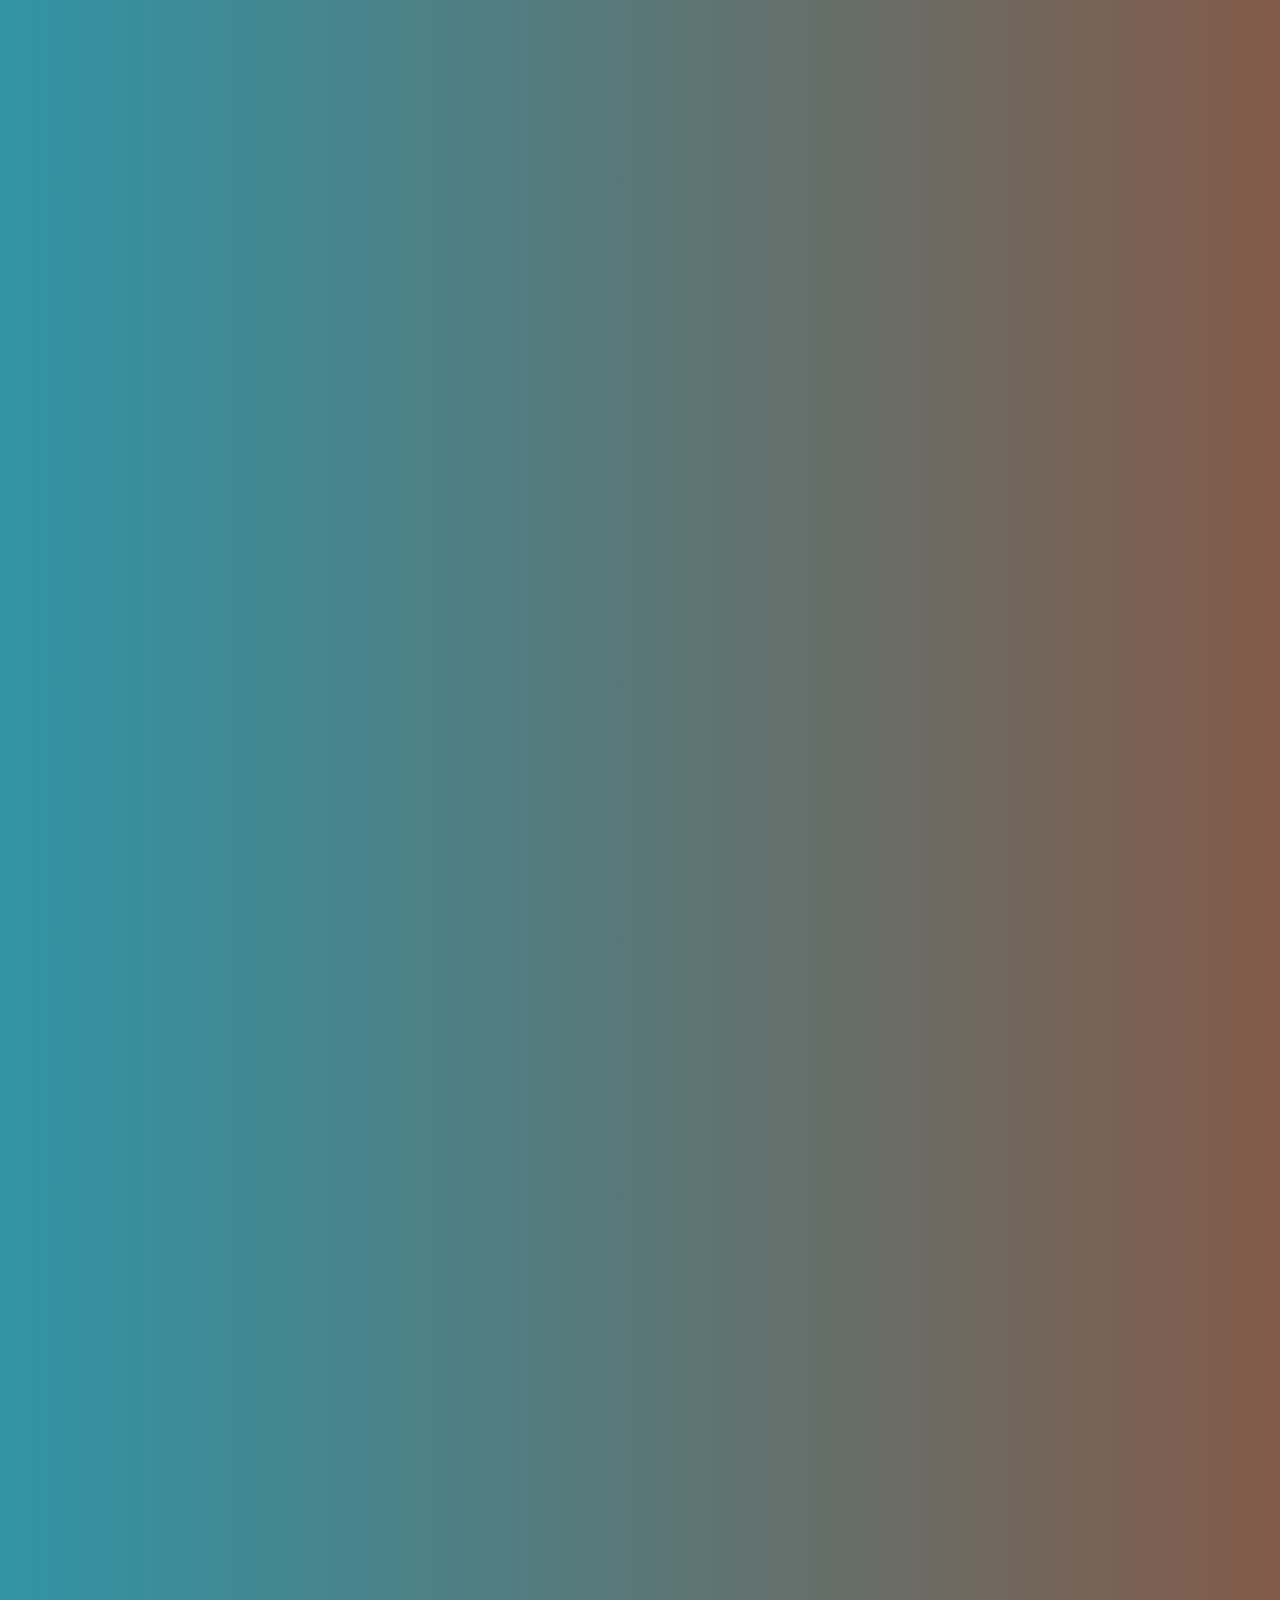
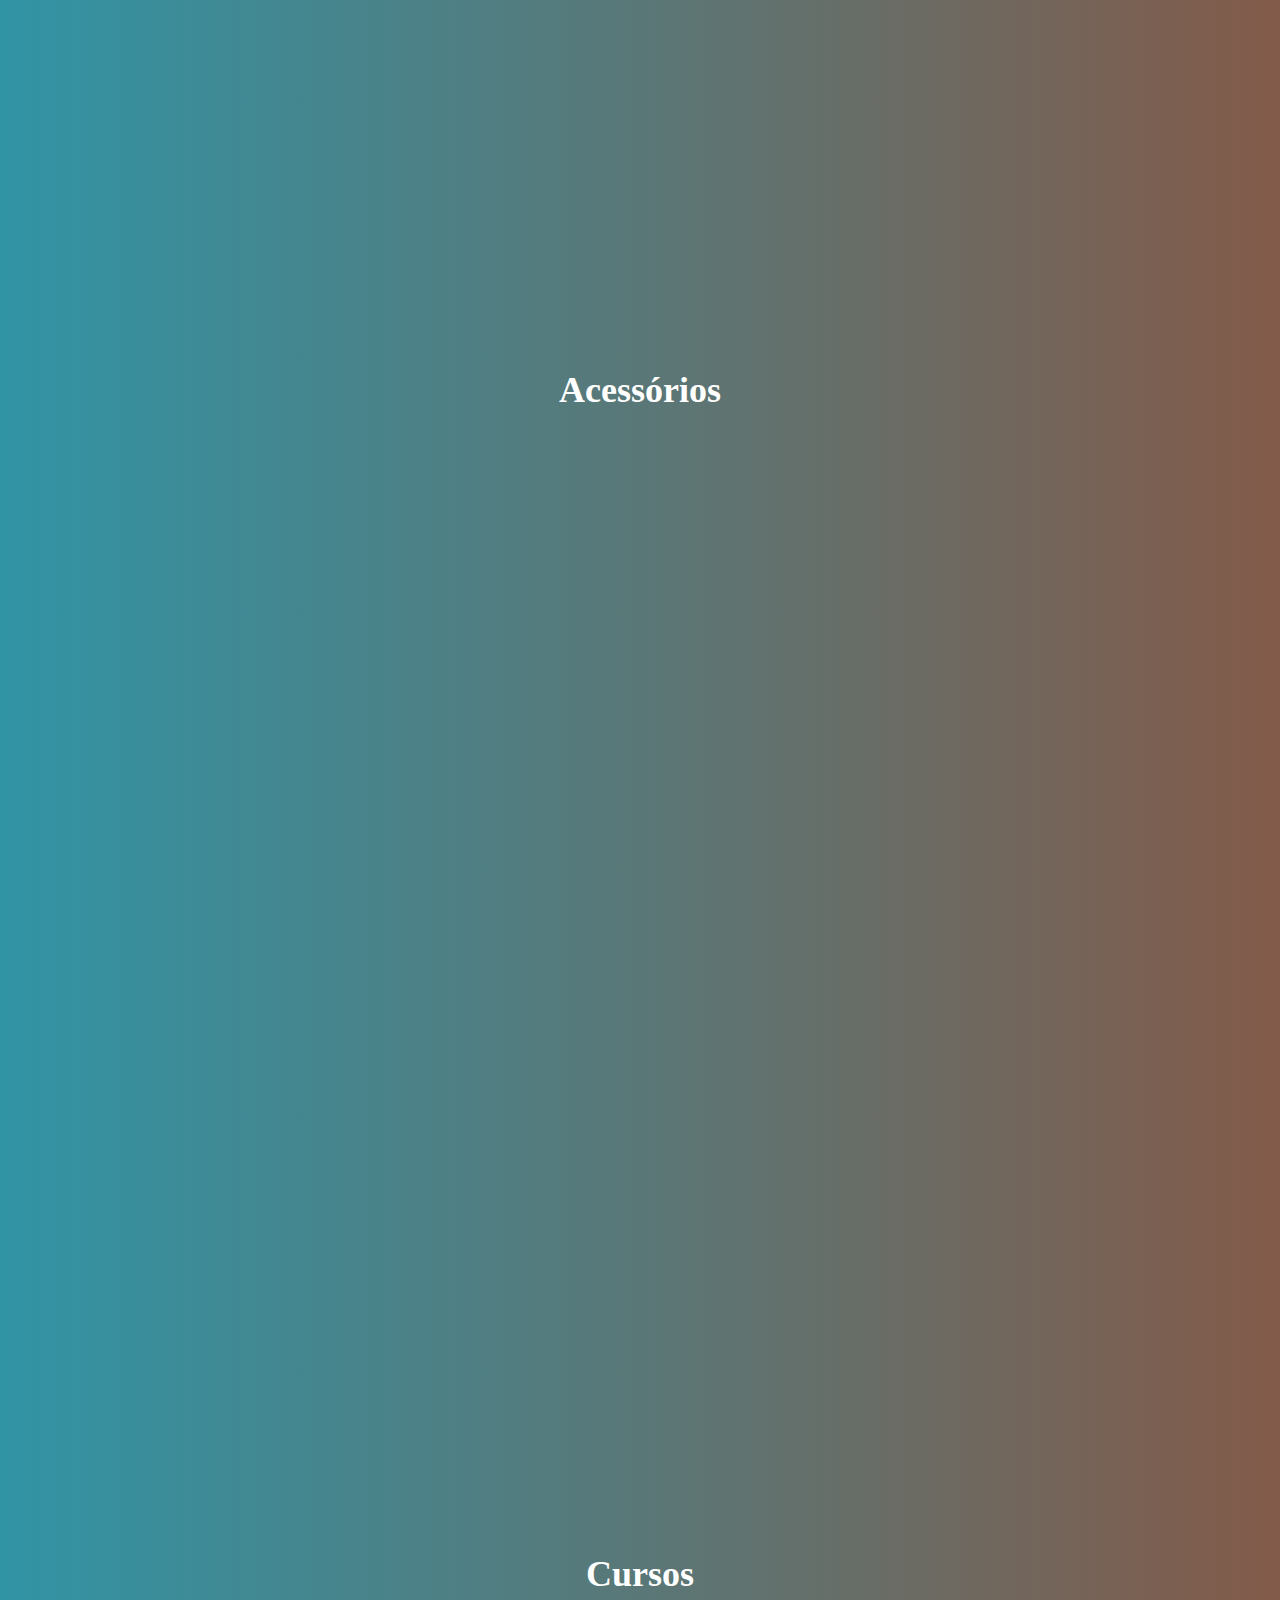
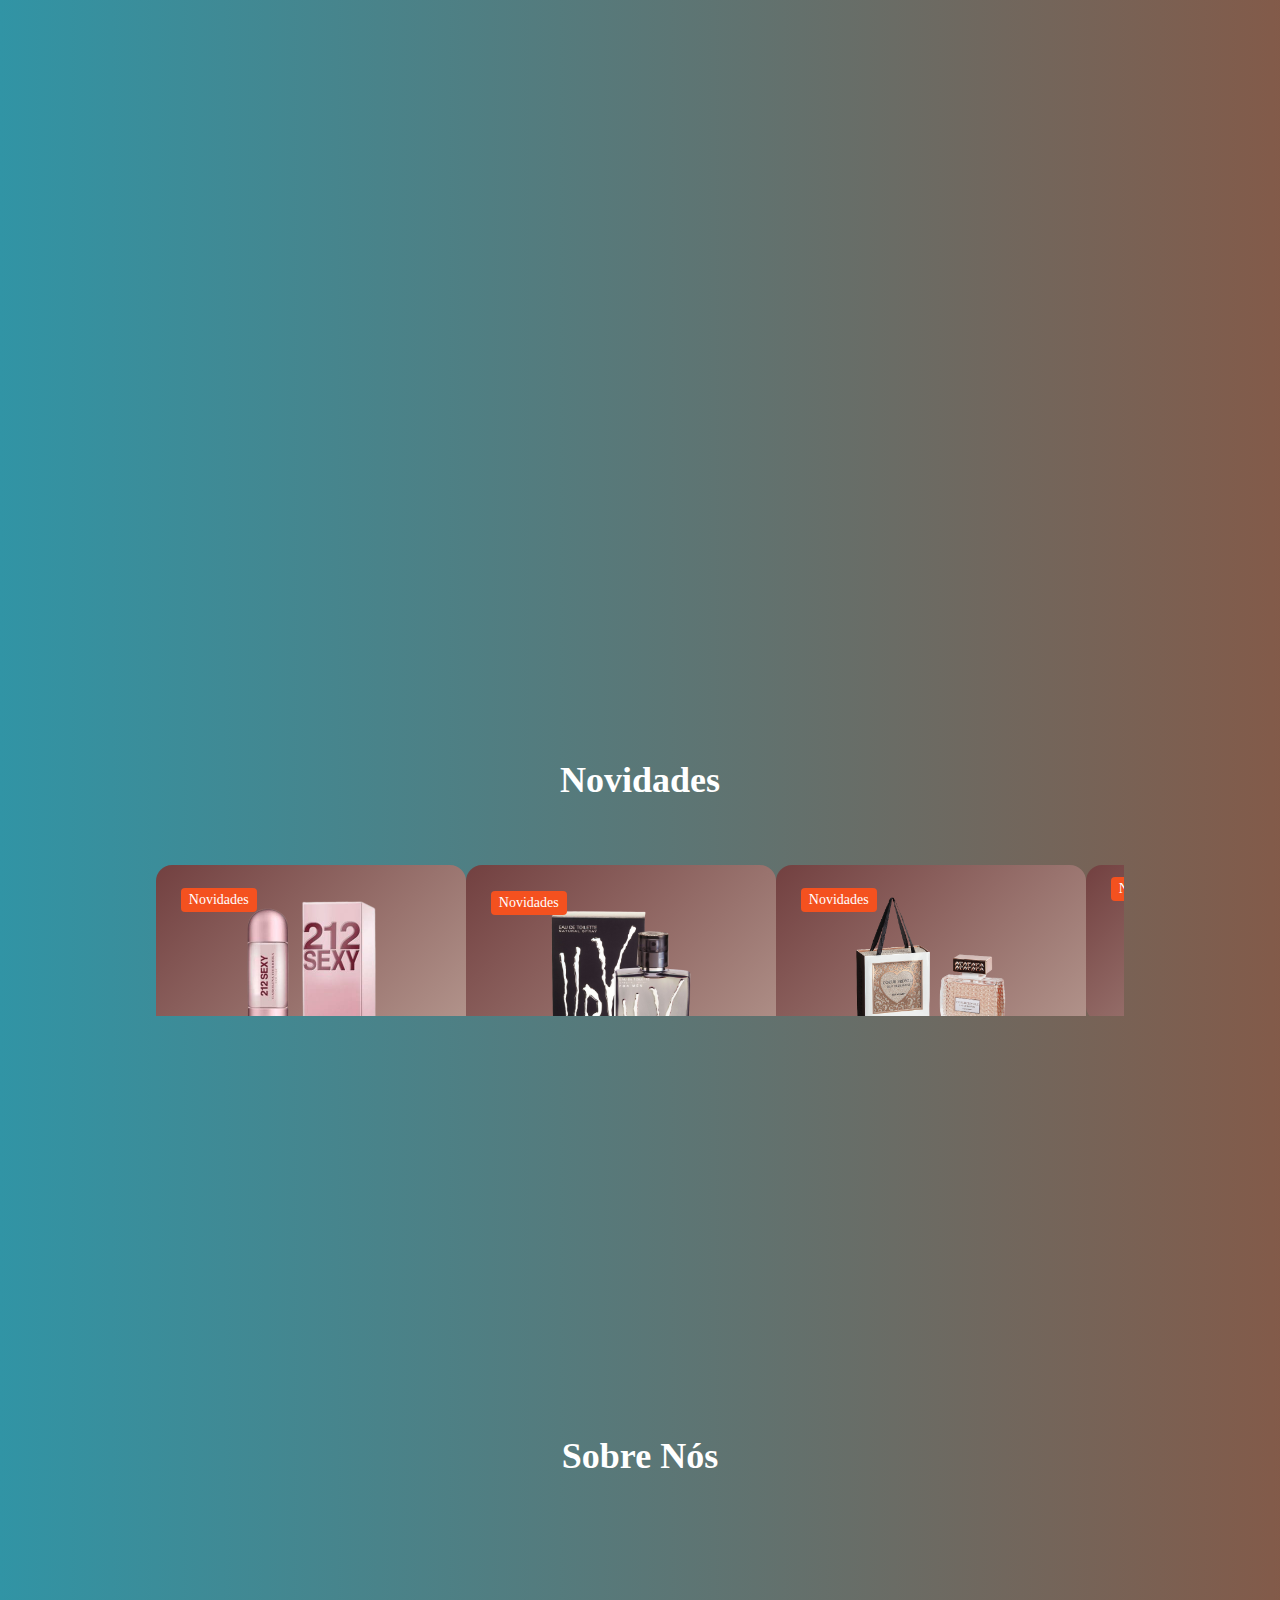
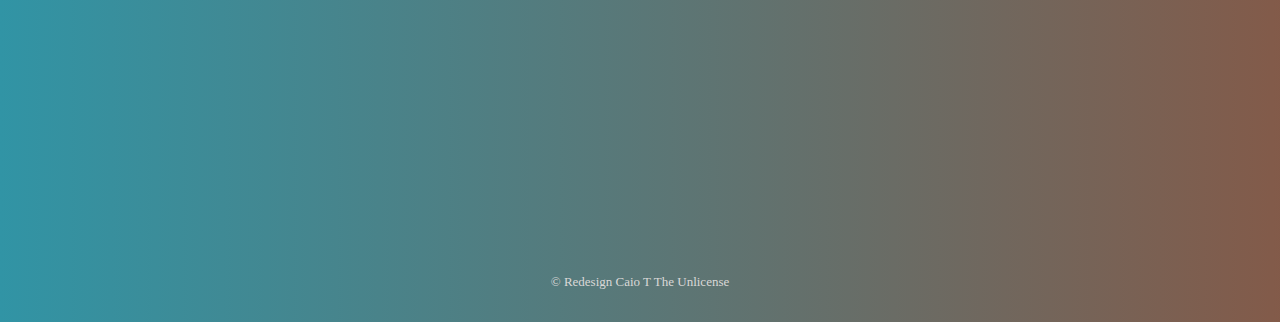
==== commit 9dbbee23: "fix tags not closed section comment unused add fix for img width temporarily atm" ====
--- a/index.html
+++ b/index.html
@@ -1,6 +1,3 @@
-
-
-
 <!DOCTYPE html>
 <html>
   <head>
@@ -20,14 +17,13 @@
 
     <!--=============== CSS ===============-->
     <link rel="stylesheet" href="assets/css/styles.css"/>
-<script async src="https://pagead2.googlesyndication.com/pagead/js/adsbygoogle.js?client=ca-pub-1328711105721418"
-     crossorigin="anonymous"></script>
+
     <title>MizaShow</title>
   </head>
   <body>
     <!--==================== HEADER ====================-->
     <header class="header" id="header">
-      <nav style="font-size 1.5em !important;" class="nav container">
+      <nav class="nav container">
         <a href="#" class="nav__logo">MizaShow</a>
 
         <div class="nav__menu" id="nav-menu">
@@ -74,44 +70,60 @@
                 <div class="home__group">
                   <img
                     src="img/flame.png"
-                    alt=""
+                    alt="" style="width: 150px; height: auto;"
                     class="home__img"
                   />
-                  <div class="home__group">
+
                   <img
                     src="img/antonioBandera.png"
-                    alt=""
+                    alt="" style="width: 150px; height: auto;"
                     class="home__img"
                   />
+                  <div class="home__details-img">
+                </div>
+
                 <div class="home__data">
-                  <h4 class="home__subtitle"></h4>
-                  <h2 class="home__title">
-                    <br><br/>                  
-                  </h2>
+                  <h3 class="home__subtitle">#Ofertas de Carnaval!</h3>                           
+
                   <div class="home__buttons">
                     <a href="#trick" class="button--link button--flex"
                       >Ver mais
-                      <i class="bx bx-right-arrow-alt button__icon"></i
-                    ></a>
+                      <i class="bx bx-right-arrow-alt button__icon"></i></a>
                   </div>
                 </div>
               </div>
+              </div>
+            </div>
             </section>
-            <script async src="https://pagead2.googlesyndication.com/pagead/js/adsbygoogle.js?client=ca-pub-1328711105721418"
-     crossorigin="anonymous"></script>
-<!-- miza -->
-<ins class="adsbygoogle"
-     style="display:block"
-     data-ad-client="ca-pub-1328711105721418"
-     data-ad-slot="6755924540"
-     data-ad-format="auto"
-     data-full-width-responsive="true"></ins>
-<script>
-     (adsbygoogle = window.adsbygoogle || []).push({});
-</script>
-
-             Inicio SLIDER 3 
+<!-- 
             <section class="swiper-slide">
+              <div class="home__content grid">
+                <div class="home__group">
+                  <img src="assets/img/home2-img.png" alt="" class="home__img"/>                 
+
+                <div class="home__data">
+                  <h3 class="home__subtitle">#2 TODO  </h3>
+                  <h1 class="home__title">
+                    TODO  <br />
+                      <br />
+                    Perfumes
+                  </h1>
+                  <p class="home__description">
+                    
+                  </p>
+
+                  <div class="home__buttons">
+                    <a href="#" class="button">Book Now</a>
+                    <a href="#" class="button--link button--flex"
+                      >Track entitlement
+                      <i class="bx bx-right-arrow-alt button__icon"></i></a>
+                  </div>
+                </div>
+              </div>
+            </section> -->
+
+            <!-- Inicio SLIDER 3 -->
+            <!-- <section class="swiper-slide">
               <div class="home__content grid">
                 <div class="home__group">
                   <img
@@ -122,21 +134,38 @@
                  
 
                   <div class="home__details-img">
-                    <h4 class="home__details-title"></h4>
+                    <h4 class="home__details-title">Captain Sem</h4>
                     <span class="home__details-subtitle"
-                      > </span
+                      >TODO</span
                     >
                   </div>
                 </div>
 
                 <div class="home__data">
-                  <h5 class="home__subtitle">#Confira nossa Ofertas de Carnava</h5>
+                  <h3 class="home__subtitle">#3 Top Scariest Ghost</h3>
+                  <h1 class="home__title">
+                     <br />
+                    TODO  <br />
+                    
+                  </h1>
+                  <p class="home__description">
+                    
+                    Mizashow
+                  </p>
+
+                  <div class="home__buttons">
+                    <a href="#" class="button">Book Now</a>
+                    <a href="#" class="button--link button--flex"
+                      >Track entitlement
+                      <i class="bx bx-right-arrow-alt button__icon"></i></a>
+                  </div>
                 </div>
               </div>
             </section>
           </div>
+          <div class="swiper-pagination"></div>
         </div>
-      </section>  
+      </section>   -->
 
      
 
@@ -147,54 +176,6 @@
         <div class="trick__container container grid">
 
 
-            <div class="trick__content">
-                <img style="cursor: pointer;" onclick="window.location='https://www.mercadolivre.com.br/lacoste-l1212-blanc-edt-50ml-para-homem/p/MLB18645328/?pdp_filters=seller_id:17677431';"
-                  src="img/lacoste.png"
-                  alt=""
-                  class="trick__img"
-                />
-                <h3 class="trick__title">Lacoste Blanc EDT 50 ml</h3>
-                <span class="trick__subtitle">Perfume</span>
-                <span class="trick__price">207</span>
-              </div>                  
-
-
-            <div class="trick__content">
-                <img style="cursor: pointer;" onclick="window.location='https://produto.mercadolivre.com.br/MLB-2182524701-perfume-elysee-_JM';"
-                  src="img/elysee.png"
-                  alt=""
-                  class="trick__img"
-                />
-                <h3 class="trick__title">Elysee</h3>
-                <span class="trick__subtitle">Perfume</span>
-                <span class="trick__price">282</span>
-              </div>                  
-
-          <div class="trick__content">
-            <img style="cursor: pointer;" onclick="window.location='https://produto.mercadolivre.com.br/MLB-2182570040-perfume-botica-214-_JM';"
-              src="img/botica.png"
-              alt=""
-              class="trick__img"
-            />
-            <h3 class="trick__title">Botica 214</h3>
-            <span class="trick__subtitle">Perfume</span>
-            <span class="trick__price">192</span>
-            <button class="button trick__button">
-              <i class="bx bx-cart-alt trick__icon"></i>
-            </button>
-          </div>
-
-          <div class="trick__content">
-            <img style="cursor: pointer;" onclick="window.location='https://produto.mercadolivre.com.br/MLB-2166412626-zaad-95-ml-_JM';"
-              src="img/zaad.png"
-              alt=""
-              class="trick__img"
-            />
-            <h3 class="trick__title">Zaad</h3>
-            <span class="trick__subtitle">Perfume</span>
-            <span class="trick__price">192.88</span>
-          </div>
-
           <div class="trick__content">
             <img style="cursor: pointer;" onclick="window.location='https://www.mercadolivre.com.br/o-boticario-malbec-deo-colnia-100ml-para-homem/p/MLB16119462?pdp_filters=seller_id:176774316';"
               src="img/tradicional.png"
@@ -498,7 +479,16 @@
             <h3  class="trick__title">AntonioBanderas </h3>
             <span class="trick__subtitle">Perfume</span>
             <span class="trick__price">$132.24</span>       
-          </div>         
+          </div>
+          <div class="trick__content">      
+            <img style="cursor: pointer;" onclick="window.location='https://www.mercadolivre.com.br/antonio-banderas-blue-seduction-edt-80ml-para-mulher/p/MLB17477213?pdp_filters=seller_id:176774316#searchVariation=MLB17477213';"
+              src="img/bluef.png"
+              alt=""
+              class="trick__img"/>
+            <h3  class="trick__title">BlueSeduction Fem</h3>
+            <span class="trick__subtitle">Perfume</span>
+            <span class="trick__price">$133.88</span>       
+          </div>
           <div class="trick__content">      
             <img style="cursor: pointer;" onclick="window.location='https://produto.mercadolivre.com.br/MLB-1966784273-la-petite-fleur-romantique-_JM';"
               src="img/petite2.png"
@@ -580,7 +570,8 @@
             <h3  class="trick__title">Linn Young Club420</h3>
             <span class="trick__subtitle">Perfume</span>
             <span class="trick__price">$92.88</span>       
-          </div>   
+          </div>
+         </div> 
       </section>
       <!--==================== DISCOUNT ====================-->
       <section class="section discount" id="electro">
@@ -1067,8 +1058,6 @@
     <script src="assets/js/swiper-bundle.min.js"></script>
 
     <!--=============== MAIN JS ===============-->
-    <script async src="https://pagead2.googlesyndication.com/pagead/js/adsbygoogle.js?client=ca-pub-1328711105721418"
-     crossorigin="anonymous"></script>
     <script src="assets/js/main.js"></script>
   </body>
 </html>
